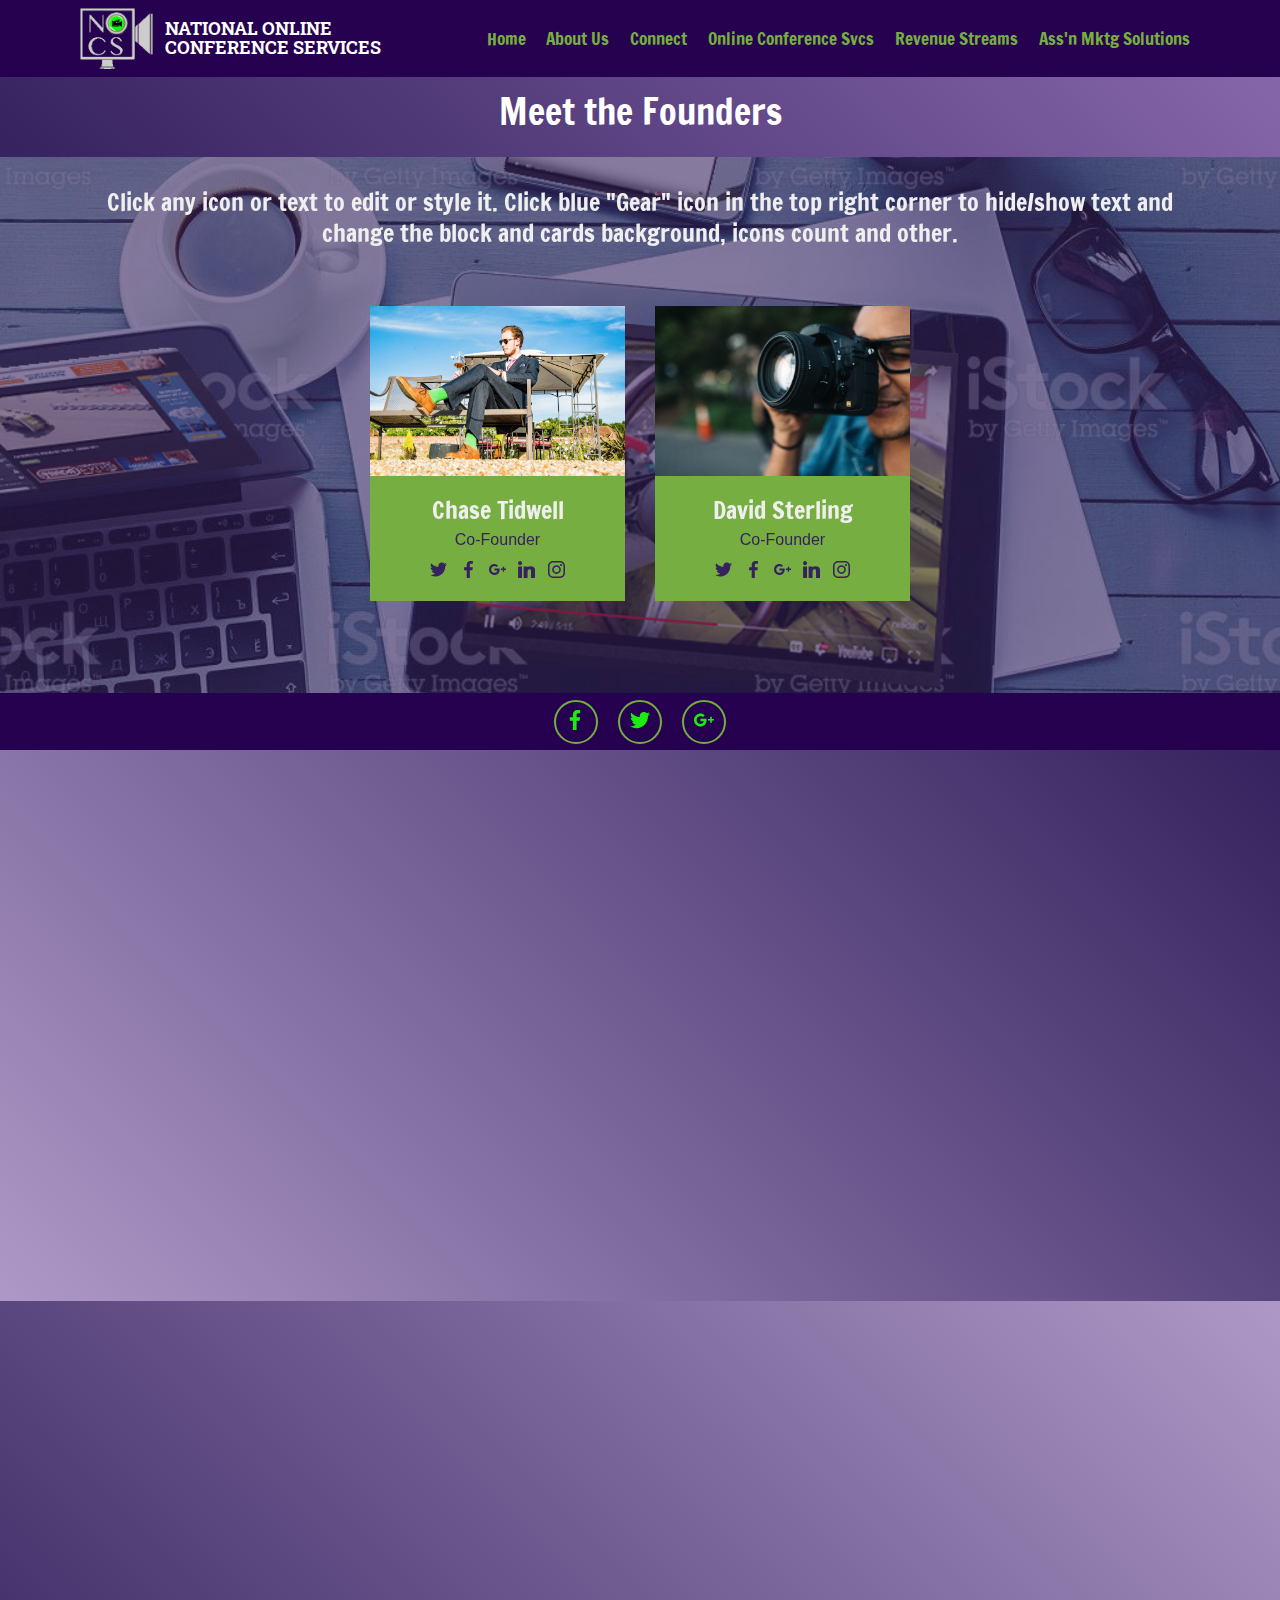
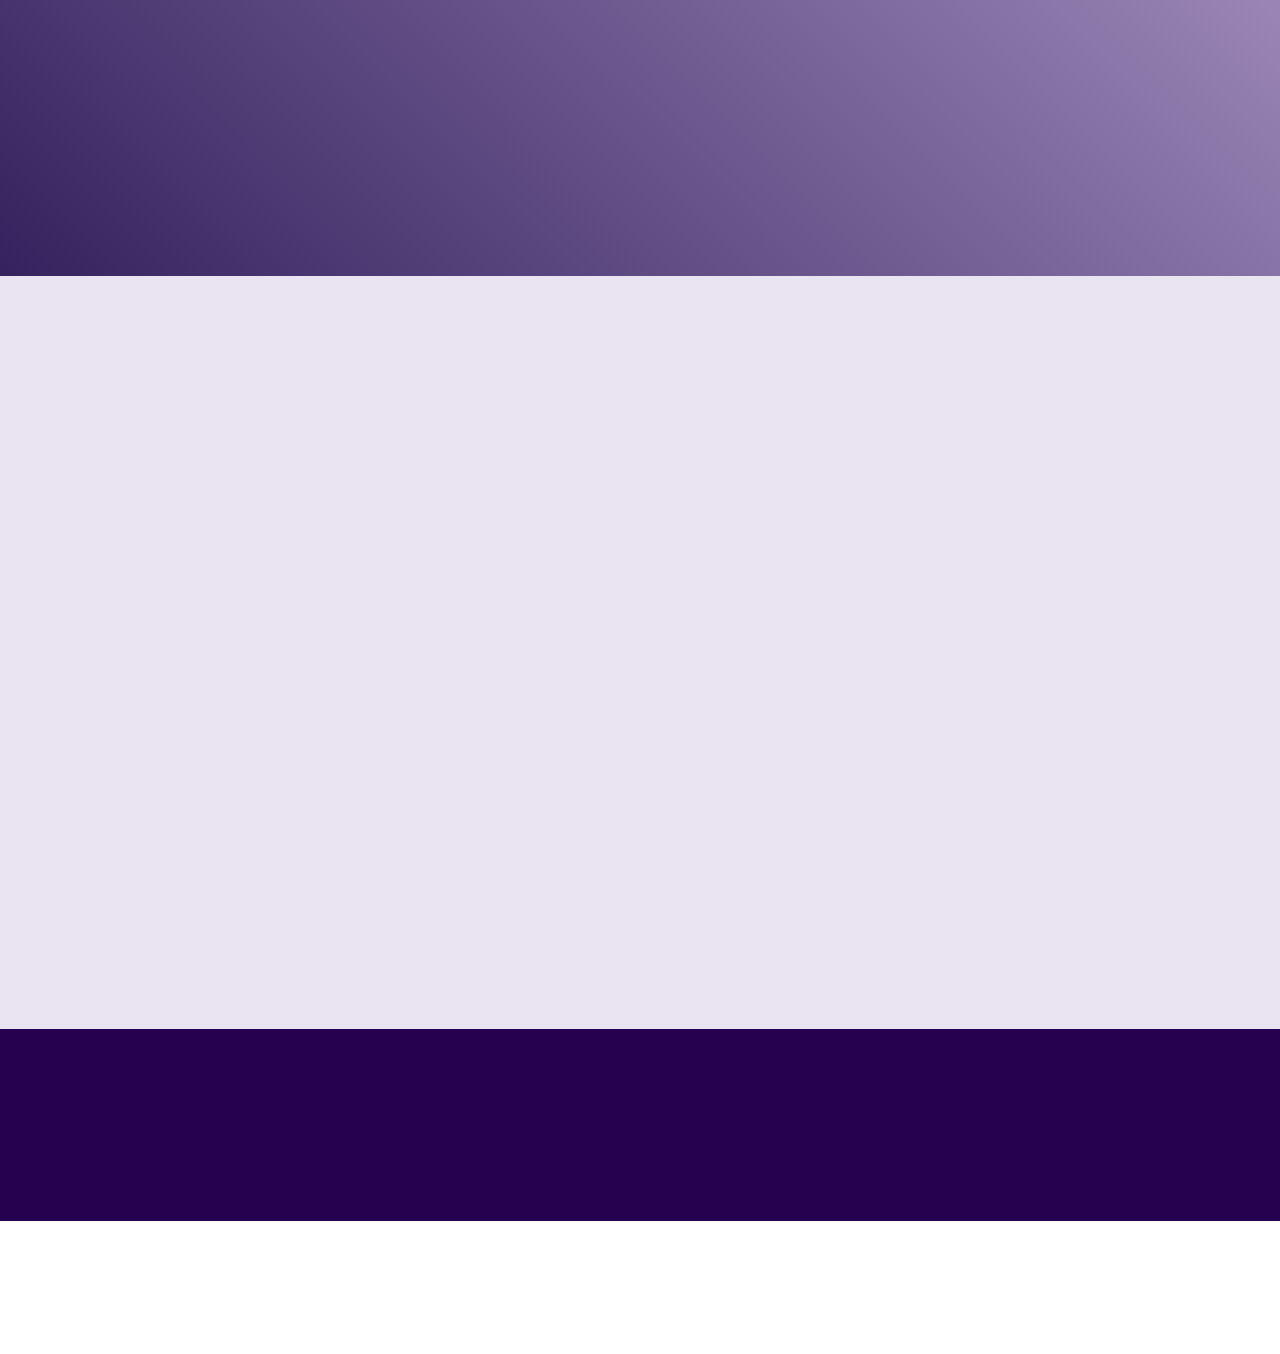
==== About.html @ 8c77ab42 "create github pages" ====
<!DOCTYPE html>
<html>
<head>
  <!-- Site made with Mobirise Website Builder v4.2.4, https://mobirise.com -->
  <meta charset="UTF-8">
  <meta http-equiv="X-UA-Compatible" content="IE=edge">
  <meta name="generator" content="Mobirise v4.2.4, mobirise.com">
  <meta name="viewport" content="width=device-width, initial-scale=1">
  <link rel="shortcut icon" href="assets/images/nocs-bug-01-128x128-2.png" type="image/x-icon">
  <meta name="description" content="Meet National Online Conference Services' Co-Founders. We provide a brief overview of each co-founder's history and passion that compelled them to start the company and why they believe it benefits their clients more effectively than other providers with similar service offereings.">
  <title>About</title>
  <link rel="stylesheet" href="assets/web/assets/mobirise-icons/mobirise-icons.css">
  <link rel="stylesheet" href="assets/tether/tether.min.css">
  <link rel="stylesheet" href="assets/bootstrap/css/bootstrap.min.css">
  <link rel="stylesheet" href="assets/bootstrap/css/bootstrap-grid.min.css">
  <link rel="stylesheet" href="assets/bootstrap/css/bootstrap-reboot.min.css">
  <link rel="stylesheet" href="assets/animate.css/animate.min.css">
  <link rel="stylesheet" href="assets/socicon/css/styles.css">
  <link rel="stylesheet" href="assets/dropdown/css/style.css">
  <link rel="stylesheet" href="assets/theme/css/style.css">
  <link rel="stylesheet" href="assets/mobirise/css/mbr-additional.css" type="text/css">
  
  
  
</head>
<body>
<section class="menu cid-qtzyizgt5i" once="menu" id="menu1-19" data-rv-view="383">

    

    <nav class="navbar navbar-expand beta-menu navbar-dropdown align-items-center navbar-fixed-top navbar-toggleable-sm">
        <button class="navbar-toggler navbar-toggler-right" type="button" data-toggle="collapse" data-target="#navbarSupportedContent" aria-controls="navbarSupportedContent" aria-expanded="false" aria-label="Toggle navigation">
            <div class="hamburger">
                <span></span>
                <span></span>
                <span></span>
                <span></span>
            </div>
        </button>
        <div class="menu-logo">
            <div class="navbar-brand">
                <span class="navbar-logo">
                    <a href="index.html">
                         <img src="assets/images/asset-2-178x149.png" alt="Mobirise" title="" media-simple="true" style="height: 3.8rem;">
                    </a>
                </span>
                <span class="navbar-caption-wrap"><a class="navbar-caption text-white display-7" href="https://mobirise.com">
                        NATIONAL ONLINE<br>CONFERENCE SERVICES</a></span>
            </div>
        </div>
        <div class="collapse navbar-collapse" id="navbarSupportedContent">
            <ul class="navbar-nav nav-dropdown nav-right" data-app-modern-menu="true"><li class="nav-item">
                    <a class="nav-link link text-success display-4" href="index.html">
                        
                        Home</a>
                </li>
                <li class="nav-item">
                    <a class="nav-link link text-success display-4" href="About.html">
                        
                        About Us
                    </a>
                </li><li class="nav-item"><a class="nav-link link text-success display-4" href="Connect.html">Connect</a></li><li class="nav-item"><a class="nav-link link text-success display-4" href="OnlineConfSvcs.html">Online Conference Svcs</a></li><li class="nav-item"><a class="nav-link link text-success display-4" href="RevStreams.html">Revenue Streams</a></li><li class="nav-item"><a class="nav-link link text-success display-4" href="AssocMktg.html">Ass'n Mktg Solutions</a></li></ul>
            
        </div>
    </nav>
</section>

<section class="engine"><a href="https://mobirise.co/n">bootstrap modal popup</a></section><section class="header5 cid-quQqz49p7P" id="header5-1l" data-rv-view="380">

    

    
    <div class="container">
        <div class="row justify-content-center">
            <div class="mbr-white col-md-10">
                <h1 class="mbr-section-title align-center pb-3 mbr-fonts-style display-2">Meet the Founders<br></h1>
                
                
            </div>
        </div>
    </div>

    
</section>

<section class="features16 cid-quR2S3iy8q mbr-parallax-background" id="features16-1z" data-rv-view="385">
    
    
    <div class="mbr-overlay" style="opacity: 0.6; background-color: rgb(53, 34, 94);">
    </div>
    <div class="container align-center">
        
        <h3 class="pb-5 mbr-section-subtitle mbr-fonts-style mbr-light display-5">
            Click any icon or text to edit or style it. Click blue "Gear" icon in the top right corner to hide/show text and change the block and cards background, icons count and other.
        </h3>
        <div class="row media-row">
            
        <div class="team-item col-lg-3 col-md-6">
                <div class="item-image">
                    <a href="page1.html#header3-20"><img src="assets/images/mbr-1618x1080.jpg" alt="" title="" media-simple="true"></a>
                </div>
                <div class="item-caption py-3">
                    <div class="item-name px-2">
                        <p class="mbr-fonts-style display-5">
                           Chase Tidwell</p>
                    </div>
                    <div class="item-role px-2">
                        <p>Co-Founder</p>
                    </div>
                    <div class="item-social pt-2">
                        <a href="https://twitter.com/mobirise" target="_blank">
                            <span class="p-1 mbr-iconfont mbr-iconfont-social socicon-twitter socicon" style="color: rgb(53, 34, 94);" media-simple="true"></span>
                            <span class="p-1 mbr-iconfont mbr-iconfont-social socicon-facebook socicon" style="color: rgb(53, 34, 94);" media-simple="true"></span>
                            <span class="p-1 mbr-iconfont mbr-iconfont-social socicon-googleplus socicon" style="color: rgb(53, 34, 94);" media-simple="true"></span>
                            <span class="p-1 mbr-iconfont mbr-iconfont-social socicon-linkedin socicon" style="color: rgb(53, 34, 94);" media-simple="true"></span>
                            <span class="p-1 mbr-iconfont mbr-iconfont-social socicon-instagram socicon" style="color: rgb(53, 34, 94);" media-simple="true"></span>
                            
                        </a>
                    </div>
                </div>
            </div><div class="team-item col-lg-3 col-md-6">
                <div class="item-image">
                    <a href="page1.html#header7-21"><img src="assets/images/mbr-8-1620x1080.jpg" alt="" title="" media-simple="true"></a>
                </div>
                <div class="item-caption py-3">
                    <div class="item-name px-2">
                        <p class="mbr-fonts-style display-5">
                           David Sterling</p>
                    </div>
                    <div class="item-role px-2">
                        <p>Co-Founder</p>
                    </div>
                    <div class="item-social pt-2">
                        <a href="https://twitter.com/mobirise" target="_blank">
                            <span class="p-1 mbr-iconfont mbr-iconfont-social socicon-twitter socicon" style="color: rgb(53, 34, 94);" media-simple="true"></span>
                            <span class="p-1 mbr-iconfont mbr-iconfont-social socicon-facebook socicon" style="color: rgb(53, 34, 94);" media-simple="true"></span>
                            <span class="p-1 mbr-iconfont mbr-iconfont-social socicon-googleplus socicon" style="color: rgb(53, 34, 94);" media-simple="true"></span>
                            <span class="p-1 mbr-iconfont mbr-iconfont-social socicon-linkedin socicon" style="color: rgb(53, 34, 94);" media-simple="true"></span>
                            <span class="p-1 mbr-iconfont mbr-iconfont-social socicon-instagram socicon" style="color: rgb(53, 34, 94);" media-simple="true"></span>
                            
                        </a>
                    </div>
                </div>
            </div></div>    
    </div>
</section>

<section class="cid-quN7MaIWAJ" id="social-buttons1-1i" data-rv-view="393">
    
    

    

    <div class="container">
        <div class="media-container-row">
            <div class="col-md-8 align-center">
                
                <div>
                    <div class="mbr-social-likes" data-counters="false">
                        <span class="btn btn-social facebook mx-2" title="Share link on Facebook">
                            <i class="socicon socicon-facebook"></i>
                        </span>
                        <span class="btn btn-social twitter mx-2" title="Share link on Twitter">
                            <i class="socicon socicon-twitter"></i>
                        </span>
                        <span class="btn btn-social plusone mx-2" title="Share link on Google+">
                            <i class="socicon socicon-googleplus"></i>
                        </span>
                        
                        
                    </div>
                </div>
            </div>
        </div>
    </div>
</section>

<section class="header3 cid-quRTsAucFh" id="header3-20" data-rv-view="396">

    

    

    <div class="container">
        <div class="media-container-row">
            <div class="mbr-figure" style="width: 110%;">
                <img src="assets/images/01.jpg" alt="Mobirise" media-simple="true">
            </div>

            <div class="media-content">
                <h1 class="mbr-section-title mbr-white pb-3 mbr-fonts-style display-1">
                    Chase Tidwell, <em>Co-Founder</em></h1>
                
                <div class="mbr-section-text mbr-white pb-3 ">
                    <p class="mbr-text mbr-fonts-style display-7">
                        Full width intro with image background, color overlay and a picture on the left. You can easily change the size of image in block parameters.
                    </p>
                </div>
                
            </div>
        </div>
    </div>

</section>

<section class="header7 cid-quRTulU6UB" id="header7-21" data-rv-view="399">

    

    

    <div class="container">
        <div class="media-container-row">

            <div class="media-content align-right">
                <h1 class="mbr-section-title mbr-white pb-3 mbr-fonts-style display-1">
                    David Sterling, Co-Founder</h1>
                <div class="mbr-section-text mbr-white pb-3">
                    <p class="mbr-text mbr-fonts-style display-7">
                        Intro with background color, paddings and a video on the right. Mobirise helps you cut down development time by providing you with a flexible website editor with a drag and drop interface.
                    </p>
                </div>
                
            </div>

            <div class="mbr-figure" style="width: 100%;"><iframe class="mbr-embedded-video" src="https://www.youtube.com/embed/uNCr7NdOJgw?rel=0&amp;amp;showinfo=0&amp;autoplay=0&amp;loop=0" width="800" height="600" frameborder="0" allowfullscreen></iframe></div>

        </div>
    </div>
</section>

<section class="mbr-section form1 cid-quSlR1z433 mbr-parallax-background" id="form1-2p" data-rv-view="402">

    

    <div class="mbr-overlay" style="opacity: 0.8; background-color: rgb(233, 224, 241);">
    </div>
    <div class="container">
        <div class="row justify-content-center">
            <div class="title col-12 col-lg-8">
                <h2 class="mbr-section-title align-center pb-3 mbr-fonts-style display-1">
                    Get In Touch.</h2>
                <h3 class="mbr-section-subtitle align-center mbr-light pb-3 mbr-fonts-style display-2">
                    Connect with us!</h3>
            </div>
        </div>
    </div>
    <div class="container">
        <div class="row justify-content-center">
            <div class="media-container-column col-lg-8" data-form-type="formoid">
                    <div data-form-alert="" hidden="">Thanks for contacting us! Your message has been sent successfully. Someone will be contatacting you with then the next 24 hours.</div>
            
                    <form class="mbr-form" action="https://mobirise.com/" method="post" data-form-title="Mobirise Form"><input type="hidden" data-form-email="true" value="AgWZ50Enq5fkm7B5AV4a6KrpNvZesLdM6jaiUzUXm99SbvnY2Vw94Q9xF3wnAGa+ALlKlc/jV9lL1uwCWjpB0Gxtx5JhyGkhEjyyoAilIzEkhDhI0gy/GyWbI06poiw8">
                        <div class="row row-sm-offset">
                            <div class="col-md-4 multi-horizontal" data-for="name">
                                <div class="form-group">
                                    <label class="form-control-label mbr-fonts-style display-5" for="name-form1-2p">Name</label>
                                    <input type="text" class="form-control" name="name" data-form-field="Name" required="" id="name-form1-2p">
                                </div>
                            </div>
                            <div class="col-md-4 multi-horizontal" data-for="email">
                                <div class="form-group">
                                    <label class="form-control-label mbr-fonts-style display-5" for="email-form1-2p">Email</label>
                                    <input type="email" class="form-control" name="email" data-form-field="Email" required="" id="email-form1-2p">
                                </div>
                            </div>
                            <div class="col-md-4 multi-horizontal" data-for="phone">
                                <div class="form-group">
                                    <label class="form-control-label mbr-fonts-style display-5" for="phone-form1-2p">Phone</label>
                                    <input type="tel" class="form-control" name="phone" data-form-field="Phone" id="phone-form1-2p">
                                </div>
                            </div>
                        </div>
                        <div class="form-group" data-for="message">
                            <label class="form-control-label mbr-fonts-style display-5" for="message-form1-2p">Message</label>
                            <textarea type="text" class="form-control" name="message" rows="7" data-form-field="Message" id="message-form1-2p"></textarea>
                        </div>
            
                        <span class="input-group-btn"><button href="" type="submit" class="btn btn-form btn-success display-4">SEND<br></button></span>
                    </form>
            </div>
        </div>
    </div>
</section>

<section class="cid-qtzyiAF6Un" id="footer1-1g" data-rv-view="405">

    

    

    <div class="container">
        <div class="media-container-row content text-white">
            <div class="col-12 col-md-3">
                <div class="media-wrap">
                    <a href="https://mobirise.com/">
                        <img src="assets/images/asset-22x-356x298.png" alt="Mobirise" title="" media-simple="true">
                    </a>
                </div>
            </div>
            <div class="col-12 col-md-3 mbr-fonts-style display-7">
                <h5 class="pb-3">
                    Address
                </h5>
                <p class="mbr-text">
                    1234 Street Name
                    <br>City, AA 99999
                </p>
            </div>
            <div class="col-12 col-md-3 mbr-fonts-style display-7">
                <h5 class="pb-3">
                    Connect</h5>
                <p class="mbr-text">Phone: +1 (0) 000 0000 001
                    <br>Fax: +1 (0) 000 0000 002
                </p>
            </div>
            <div class="col-12 col-md-3 mbr-fonts-style display-7">
                <h5 class="pb-3">
                    Links
                </h5>
                <p class="mbr-text">
                    <a class="text-success" href="https://mobirise.com/">Website builder</a>
                    <br><a class="text-success" href="https://mobirise.com/mobirise-free-win.zip">Download for Windows</a>
                    <br><a class="text-success" href="https://mobirise.com/mobirise-free-mac.zip">Download for Mac</a>
                </p>
            </div>
        </div>
        
    </div>
</section>

<section once="" class="cid-qtINsQ0c3V mbr-reveal" id="footer7-1h" data-rv-view="408">

    

    

    <div class="container">
        <div class="media-container-row align-center mbr-white">
            
            <div class="row">
                <div class="social-list align-right pb-2">
                    
                    
                    
                    
                    
                    
                <div class="soc-item">
                        <a href="https://twitter.com/mobirise" target="_blank">
                            <span class="mbr-iconfont mbr-iconfont-social socicon-linkedin socicon" style="color: rgb(28, 237, 17);" media-simple="true"></span>
                        </a>
                    </div><div class="soc-item">
                        <a href="https://www.facebook.com/pages/Mobirise/1616226671953247" target="_blank">
                            <span class="mbr-iconfont mbr-iconfont-social socicon-facebook socicon" style="color: rgb(28, 237, 17);" media-simple="true"></span>
                        </a>
                    </div><div class="soc-item">
                        <a href="https://www.youtube.com/c/mobirise" target="_blank">
                            <span class="mbr-iconfont mbr-iconfont-social socicon-instagram socicon" style="color: rgb(28, 237, 17);" media-simple="true"></span>
                        </a>
                    </div><div class="soc-item">
                        <a href="https://www.youtube.com/c/mobirise" target="_blank">
                            <span class="mbr-iconfont mbr-iconfont-social socicon-googleplus socicon" style="color: rgb(28, 237, 17);" media-simple="true"></span>
                        </a>
                    </div><div class="soc-item">
                        <a href="https://www.youtube.com/c/mobirise" target="_blank">
                            <span class="mbr-iconfont mbr-iconfont-social socicon-twitter socicon" style="color: rgb(28, 237, 17);" media-simple="true"></span>
                        </a>
                    </div></div>
            </div>
            <div class="row row-copirayt">
                <p class="mbr-text mb-0 mbr-fonts-style mbr-white display-7">
                    © Copyright 2017 National Online Conference Services - All Rights Reserved
                </p>
            </div>
        </div>
    </div>
</section>


  <script src="assets/web/assets/jquery/jquery.min.js"></script>
  <script src="assets/popper/popper.min.js"></script>
  <script src="assets/tether/tether.min.js"></script>
  <script src="assets/bootstrap/js/bootstrap.min.js"></script>
  <script src="assets/smooth-scroll/smooth-scroll.js"></script>
  <script src="assets/dropdown/js/script.min.js"></script>
  <script src="assets/touch-swipe/jquery.touch-swipe.min.js"></script>
  <script src="assets/jarallax/jarallax.min.js"></script>
  <script src="assets/social-likes/social-likes.js"></script>
  <script src="assets/viewport-checker/jquery.viewportchecker.js"></script>
  <script src="assets/theme/js/script.js"></script>
  <script src="assets/formoid/formoid.min.js"></script>
  
  
  <input name="animation" type="hidden">
  </body>
</html>
---- assets/web/assets/mobirise-icons/mobirise-icons.css ----
@font-face {
  font-family: 'MobiriseIcons';
  src:  url('mobirise-icons.eot?spat4u');
  src:  url('mobirise-icons.eot?spat4u#iefix') format('embedded-opentype'),
    url('mobirise-icons.ttf?spat4u') format('truetype'),
    url('mobirise-icons.woff?spat4u') format('woff'),
    url('mobirise-icons.svg?spat4u#MobiriseIcons') format('svg');
  font-weight: normal;
  font-style: normal;
}

[class^="mbri-"], [class*=" mbri-"] {
  /* use !important to prevent issues with browser extensions that change fonts */
  font-family: MobiriseIcons !important;
  speak: none;
  font-style: normal;
  font-weight: normal;
  font-variant: normal;
  text-transform: none;
  line-height: 1;

  /* Better Font Rendering =========== */
  -webkit-font-smoothing: antialiased;
  -moz-osx-font-smoothing: grayscale;
}

.mbri-add-submenu:before {
  content: "\e900";
}
.mbri-alert:before {
  content: "\e901";
}
.mbri-align-center:before {
  content: "\e902";
}
.mbri-align-justify:before {
  content: "\e903";
}
.mbri-align-left:before {
  content: "\e904";
}
.mbri-align-right:before {
  content: "\e905";
}
.mbri-android:before {
  content: "\e906";
}
.mbri-apple:before {
  content: "\e907";
}
.mbri-arrow-down:before {
  content: "\e908";
}
.mbri-arrow-next:before {
  content: "\e909";
}
.mbri-arrow-prev:before {
  content: "\e90a";
}
.mbri-arrow-up:before {
  content: "\e90b";
}
.mbri-bold:before {
  content: "\e90c";
}
.mbri-bookmark:before {
  content: "\e90d";
}
.mbri-bootstrap:before {
  content: "\e90e";
}
.mbri-briefcase:before {
  content: "\e90f";
}
.mbri-browse:before {
  content: "\e910";
}
.mbri-bulleted-list:before {
  content: "\e911";
}
.mbri-calendar:before {
  content: "\e912";
}
.mbri-camera:before {
  content: "\e913";
}
.mbri-cart-add:before {
  content: "\e914";
}
.mbri-cart-full:before {
  content: "\e915";
}
.mbri-cash:before {
  content: "\e916";
}
.mbri-change-style:before {
  content: "\e917";
}
.mbri-chat:before {
  content: "\e918";
}
.mbri-clock:before {
  content: "\e919";
}
.mbri-close:before {
  content: "\e91a";
}
.mbri-cloud:before {
  content: "\e91b";
}
.mbri-code:before {
  content: "\e91c";
}
.mbri-contact-form:before {
  content: "\e91d";
}
.mbri-credit-card:before {
  content: "\e91e";
}
.mbri-cursor-click:before {
  content: "\e91f";
}
.mbri-cust-feedback:before {
  content: "\e920";
}
.mbri-database:before {
  content: "\e921";
}
.mbri-delivery:before {
  content: "\e922";
}
.mbri-desktop:before {
  content: "\e923";
}
.mbri-devices:before {
  content: "\e924";
}
.mbri-down:before {
  content: "\e925";
}
.mbri-download:before {
  content: "\e989";
}
.mbri-drag-n-drop:before {
  content: "\e927";
}
.mbri-drag-n-drop2:before {
  content: "\e928";
}
.mbri-edit:before {
  content: "\e929";
}
.mbri-edit2:before {
  content: "\e92a";
}
.mbri-error:before {
  content: "\e92b";
}
.mbri-extension:before {
  content: "\e92c";
}
.mbri-features:before {
  content: "\e92d";
}
.mbri-file:before {
  content: "\e92e";
}
.mbri-flag:before {
  content: "\e92f";
}
.mbri-folder:before {
  content: "\e930";
}
.mbri-gift:before {
  content: "\e931";
}
.mbri-github:before {
  content: "\e932";
}
.mbri-globe:before {
  content: "\e933";
}
.mbri-globe-2:before {
  content: "\e934";
}
.mbri-growing-chart:before {
  content: "\e935";
}
.mbri-hearth:before {
  content: "\e936";
}
.mbri-help:before {
  content: "\e937";
}
.mbri-home:before {
  content: "\e938";
}
.mbri-hot-cup:before {
  content: "\e939";
}
.mbri-idea:before {
  content: "\e93a";
}
.mbri-image-gallery:before {
  content: "\e93b";
}
.mbri-image-slider:before {
  content: "\e93c";
}
.mbri-info:before {
  content: "\e93d";
}
.mbri-italic:before {
  content: "\e93e";
}
.mbri-key:before {
  content: "\e93f";
}
.mbri-laptop:before {
  content: "\e940";
}
.mbri-layers:before {
  content: "\e941";
}
.mbri-left-right:before {
  content: "\e942";
}
.mbri-left:before {
  content: "\e943";
}
.mbri-letter:before {
  content: "\e944";
}
.mbri-like:before {
  content: "\e945";
}
.mbri-link:before {
  content: "\e946";
}
.mbri-lock:before {
  content: "\e947";
}
.mbri-login:before {
  content: "\e948";
}
.mbri-logout:before {
  content: "\e949";
}
.mbri-magic-stick:before {
  content: "\e94a";
}
.mbri-map-pin:before {
  content: "\e94b";
}
.mbri-menu:before {
  content: "\e94c";
}
.mbri-mobile:before {
  content: "\e94d";
}
.mbri-mobile2:before {
  content: "\e94e";
}
.mbri-mobirise:before {
  content: "\e94f";
}
.mbri-more-horizontal:before {
  content: "\e950";
}
.mbri-more-vertical:before {
  content: "\e951";
}
.mbri-music:before {
  content: "\e952";
}
.mbri-new-file:before {
  content: "\e953";
}
.mbri-numbered-list:before {
  content: "\e954";
}
.mbri-opened-folder:before {
  content: "\e955";
}
.mbri-pages:before {
  content: "\e956";
}
.mbri-paper-plane:before {
  content: "\e957";
}
.mbri-paperclip:before {
  content: "\e958";
}
.mbri-photo:before {
  content: "\e959";
}
.mbri-photos:before {
  content: "\e95a";
}
.mbri-pin:before {
  content: "\e95b";
}
.mbri-play:before {
  content: "\e95c";
}
.mbri-plus:before {
  content: "\e95d";
}
.mbri-preview:before {
  content: "\e95e";
}
.mbri-print:before {
  content: "\e95f";
}
.mbri-protect:before {
  content: "\e960";
}
.mbri-question:before {
  content: "\e961";
}
.mbri-quote-left:before {
  content: "\e962";
}
.mbri-quote-right:before {
  content: "\e963";
}
.mbri-refresh:before {
  content: "\e964";
}
.mbri-responsive:before {
  content: "\e965";
}
.mbri-right:before {
  content: "\e966";
}
.mbri-rocket:before {
  content: "\e967";
}
.mbri-sad-face:before {
  content: "\e968";
}
.mbri-sale:before {
  content: "\e969";
}
.mbri-save:before {
  content: "\e96a";
}
.mbri-search:before {
  content: "\e96b";
}
.mbri-setting:before {
  content: "\e96c";
}
.mbri-setting2:before {
  content: "\e96d";
}
.mbri-setting3:before {
  content: "\e96e";
}
.mbri-share:before {
  content: "\e96f";
}
.mbri-shopping-bag:before {
  content: "\e970";
}
.mbri-shopping-basket:before {
  content: "\e971";
}
.mbri-shopping-cart:before {
  content: "\e972";
}
.mbri-sites:before {
  content: "\e973";
}
.mbri-smile-face:before {
  content: "\e974";
}
.mbri-speed:before {
  content: "\e975";
}
.mbri-star:before {
  content: "\e976";
}
.mbri-success:before {
  content: "\e977";
}
.mbri-sun:before {
  content: "\e978";
}
.mbri-sun2:before {
  content: "\e979";
}
.mbri-tablet:before {
  content: "\e97a";
}
.mbri-tablet-vertical:before {
  content: "\e97b";
}
.mbri-target:before {
  content: "\e97c";
}
.mbri-timer:before {
  content: "\e97d";
}
.mbri-to-ftp:before {
  content: "\e97e";
}
.mbri-to-local-drive:before {
  content: "\e97f";
}
.mbri-touch-swipe:before {
  content: "\e980";
}
.mbri-touch:before {
  content: "\e981";
}
.mbri-trash:before {
  content: "\e982";
}
.mbri-underline:before {
  content: "\e983";
}
.mbri-unlink:before {
  content: "\e984";
}
.mbri-unlock:before {
  content: "\e985";
}
.mbri-up-down:before {
  content: "\e986";
}
.mbri-up:before {
  content: "\e987";
}
.mbri-update:before {
  content: "\e988";
}
.mbri-upload:before {
 content: "\e926"; 
}
.mbri-user:before {
  content: "\e98a";
}
.mbri-user2:before {
  content: "\e98b";
}
.mbri-users:before {
  content: "\e98c";
}
.mbri-video:before {
  content: "\e98d";
}
.mbri-video-play:before {
  content: "\e98e";
}
.mbri-watch:before {
  content: "\e98f";
}
.mbri-website-theme:before {
  content: "\e990";
}
.mbri-wifi:before {
  content: "\e991";
}
.mbri-windows:before {
  content: "\e992";
}
.mbri-zoom-out:before {
  content: "\e993";
}
.mbri-redo:before {
  content: "\e994";
}
.mbri-undo:before {
  content: "\e995";
}
---- assets/socicon/css/styles.css ----
@charset "UTF-8";

@font-face {
  font-family: "socicon";
  src:url("../fonts/socicon.eot");
  src:url("../fonts/socicon.eot?#iefix") format("embedded-opentype"),
    url("../fonts/socicon.woff") format("woff"),
    url("../fonts/socicon.ttf") format("truetype"),
    url("../fonts/socicon.svg#socicon") format("svg");
  font-weight: normal;
  font-style: normal;

}

[data-icon]:before {
  font-family: "socicon" !important;
  content: attr(data-icon);
  font-style: normal !important;
  font-weight: normal !important;
  font-variant: normal !important;
  text-transform: none !important;
  speak: none;
  line-height: 1;
  -webkit-font-smoothing: antialiased;
  -moz-osx-font-smoothing: grayscale;
}

[class^="socicon-"]:before,
[class*=" socicon-"]:before {
  font-family: "socicon" !important;
  font-style: normal !important;
  font-weight: normal !important;
  font-variant: normal !important;
  text-transform: none !important;
  speak: none;
  line-height: 1;
  -webkit-font-smoothing: antialiased;
  -moz-osx-font-smoothing: grayscale;
}

.socicon-modelmayhem:before {
  content: "\e000";
}
.socicon-mixcloud:before {
  content: "\e001";
}
.socicon-drupal:before {
  content: "\e002";
}
.socicon-swarm:before {
  content: "\e003";
}
.socicon-istock:before {
  content: "\e004";
}
.socicon-yammer:before {
  content: "\e005";
}
.socicon-ello:before {
  content: "\e006";
}
.socicon-stackoverflow:before {
  content: "\e007";
}
.socicon-persona:before {
  content: "\e008";
}
.socicon-triplej:before {
  content: "\e009";
}
.socicon-houzz:before {
  content: "\e00a";
}
.socicon-rss:before {
  content: "\e00b";
}
.socicon-paypal:before {
  content: "\e00c";
}
.socicon-odnoklassniki:before {
  content: "\e00d";
}
.socicon-airbnb:before {
  content: "\e00e";
}
.socicon-periscope:before {
  content: "\e00f";
}
.socicon-outlook:before {
  content: "\e010";
}
.socicon-coderwall:before {
  content: "\e011";
}
.socicon-tripadvisor:before {
  content: "\e012";
}
.socicon-appnet:before {
  content: "\e013";
}
.socicon-goodreads:before {
  content: "\e014";
}
.socicon-tripit:before {
  content: "\e015";
}
.socicon-lanyrd:before {
  content: "\e016";
}
.socicon-slideshare:before {
  content: "\e017";
}
.socicon-buffer:before {
  content: "\e018";
}
.socicon-disqus:before {
  content: "\e019";
}
.socicon-vkontakte:before {
  content: "\e01a";
}
.socicon-whatsapp:before {
  content: "\e01b";
}
.socicon-patreon:before {
  content: "\e01c";
}
.socicon-storehouse:before {
  content: "\e01d";
}
.socicon-pocket:before {
  content: "\e01e";
}
.socicon-mail:before {
  content: "\e01f";
}
.socicon-blogger:before {
  content: "\e020";
}
.socicon-technorati:before {
  content: "\e021";
}
.socicon-reddit:before {
  content: "\e022";
}
.socicon-dribbble:before {
  content: "\e023";
}
.socicon-stumbleupon:before {
  content: "\e024";
}
.socicon-digg:before {
  content: "\e025";
}
.socicon-envato:before {
  content: "\e026";
}
.socicon-behance:before {
  content: "\e027";
}
.socicon-delicious:before {
  content: "\e028";
}
.socicon-deviantart:before {
  content: "\e029";
}
.socicon-forrst:before {
  content: "\e02a";
}
.socicon-play:before {
  content: "\e02b";
}
.socicon-zerply:before {
  content: "\e02c";
}
.socicon-wikipedia:before {
  content: "\e02d";
}
.socicon-apple:before {
  content: "\e02e";
}
.socicon-flattr:before {
  content: "\e02f";
}
.socicon-github:before {
  content: "\e030";
}
.socicon-renren:before {
  content: "\e031";
}
.socicon-friendfeed:before {
  content: "\e032";
}
.socicon-newsvine:before {
  content: "\e033";
}
.socicon-identica:before {
  content: "\e034";
}
.socicon-bebo:before {
  content: "\e035";
}
.socicon-zynga:before {
  content: "\e036";
}
.socicon-steam:before {
  content: "\e037";
}
.socicon-xbox:before {
  content: "\e038";
}
.socicon-windows:before {
  content: "\e039";
}
.socicon-qq:before {
  content: "\e03a";
}
.socicon-douban:before {
  content: "\e03b";
}
.socicon-meetup:before {
  content: "\e03c";
}
.socicon-playstation:before {
  content: "\e03d";
}
.socicon-android:before {
  content: "\e03e";
}
.socicon-snapchat:before {
  content: "\e03f";
}
.socicon-twitter:before {
  content: "\e040";
}
.socicon-facebook:before {
  content: "\e041";
}
.socicon-googleplus:before {
  content: "\e042";
}
.socicon-pinterest:before {
  content: "\e043";
}
.socicon-foursquare:before {
  content: "\e044";
}
.socicon-yahoo:before {
  content: "\e045";
}
.socicon-skype:before {
  content: "\e046";
}
.socicon-yelp:before {
  content: "\e047";
}
.socicon-feedburner:before {
  content: "\e048";
}
.socicon-linkedin:before {
  content: "\e049";
}
.socicon-viadeo:before {
  content: "\e04a";
}
.socicon-xing:before {
  content: "\e04b";
}
.socicon-myspace:before {
  content: "\e04c";
}
.socicon-soundcloud:before {
  content: "\e04d";
}
.socicon-spotify:before {
  content: "\e04e";
}
.socicon-grooveshark:before {
  content: "\e04f";
}
.socicon-lastfm:before {
  content: "\e050";
}
.socicon-youtube:before {
  content: "\e051";
}
.socicon-vimeo:before {
  content: "\e052";
}
.socicon-dailymotion:before {
  content: "\e053";
}
.socicon-vine:before {
  content: "\e054";
}
.socicon-flickr:before {
  content: "\e055";
}
.socicon-500px:before {
  content: "\e056";
}
.socicon-wordpress:before {
  content: "\e058";
}
.socicon-tumblr:before {
  content: "\e059";
}
.socicon-twitch:before {
  content: "\e05a";
}
.socicon-8tracks:before {
  content: "\e05b";
}
.socicon-amazon:before {
  content: "\e05c";
}
.socicon-icq:before {
  content: "\e05d";
}
.socicon-smugmug:before {
  content: "\e05e";
}
.socicon-ravelry:before {
  content: "\e05f";
}
.socicon-weibo:before {
  content: "\e060";
}
.socicon-baidu:before {
  content: "\e061";
}
.socicon-angellist:before {
  content: "\e062";
}
.socicon-ebay:before {
  content: "\e063";
}
.socicon-imdb:before {
  content: "\e064";
}
.socicon-stayfriends:before {
  content: "\e065";
}
.socicon-residentadvisor:before {
  content: "\e066";
}
.socicon-google:before {
  content: "\e067";
}
.socicon-yandex:before {
  content: "\e068";
}
.socicon-sharethis:before {
  content: "\e069";
}
.socicon-bandcamp:before {
  content: "\e06a";
}
.socicon-itunes:before {
  content: "\e06b";
}
.socicon-deezer:before {
  content: "\e06c";
}
.socicon-telegram:before {
  content: "\e06e";
}
.socicon-openid:before {
  content: "\e06f";
}
.socicon-amplement:before {
  content: "\e070";
}
.socicon-viber:before {
  content: "\e071";
}
.socicon-zomato:before {
  content: "\e072";
}
.socicon-draugiem:before {
  content: "\e074";
}
.socicon-endomodo:before {
  content: "\e075";
}
.socicon-filmweb:before {
  content: "\e076";
}
.socicon-stackexchange:before {
  content: "\e077";
}
.socicon-wykop:before {
  content: "\e078";
}
.socicon-teamspeak:before {
  content: "\e079";
}
.socicon-teamviewer:before {
  content: "\e07a";
}
.socicon-ventrilo:before {
  content: "\e07b";
}
.socicon-younow:before {
  content: "\e07c";
}
.socicon-raidcall:before {
  content: "\e07d";
}
.socicon-mumble:before {
  content: "\e07e";
}
.socicon-medium:before {
  content: "\e06d";
}
.socicon-bebee:before {
  content: "\e07f";
}
.socicon-hitbox:before {
  content: "\e080";
}
.socicon-reverbnation:before {
  content: "\e081";
}
.socicon-formulr:before {
  content: "\e082";
}
.socicon-instagram:before {
  content: "\e057";
}
.socicon-battlenet:before {
  content: "\e083";
}
.socicon-chrome:before {
  content: "\e084";
}
.socicon-discord:before {
  content: "\e086";
}
.socicon-issuu:before {
  content: "\e087";
}
.socicon-macos:before {
  content: "\e088";
}
.socicon-firefox:before {
  content: "\e089";
}
.socicon-opera:before {
  content: "\e08d";
}
.socicon-keybase:before {
  content: "\e090";
}
.socicon-alliance:before {
  content: "\e091";
}
.socicon-livejournal:before {
  content: "\e092";
}
.socicon-googlephotos:before {
  content: "\e093";
}
.socicon-horde:before {
  content: "\e094";
}
.socicon-etsy:before {
  content: "\e095";
}
.socicon-zapier:before {
  content: "\e096";
}
.socicon-google-scholar:before {
  content: "\e097";
}
.socicon-researchgate:before {
  content: "\e098";
}
.socicon-wechat:before {
  content: "\e099";
}
.socicon-strava:before {
  content: "\e09a";
}
.socicon-line:before {
  content: "\e09b";
}
.socicon-lyft:before {
  content: "\e09c";
}
.socicon-uber:before {
  content: "\e09d";
}
.socicon-songkick:before {
  content: "\e09e";
}
.socicon-viewbug:before {
  content: "\e09f";
}
.socicon-googlegroups:before {
  content: "\e0a0";
}
.socicon-quora:before {
  content: "\e073";
}
.socicon-diablo:before {
  content: "\e085";
}
.socicon-blizzard:before {
  content: "\e0a1";
}
.socicon-hearthstone:before {
  content: "\e08b";
}
.socicon-heroes:before {
  content: "\e08a";
}
.socicon-overwatch:before {
  content: "\e08c";
}
.socicon-warcraft:before {
  content: "\e08e";
}
.socicon-starcraft:before {
  content: "\e08f";
}
.socicon-beam:before {
  content: "\e0a2";
}
.socicon-curse:before {
  content: "\e0a3";
}
.socicon-player:before {
  content: "\e0a4";
}
.socicon-streamjar:before {
  content: "\e0a5";
}
.socicon-nintendo:before {
  content: "\e0a6";
}
.socicon-hellocoton:before {
  content: "\e0a7";
}
---- assets/dropdown/css/style.css ----
.navbar-dropdown {
  left: 0;
  padding: 0;
  position: absolute;
  right: 0;
  top: 0;
  transition: all 0.45s ease;
  z-index: 1030;
  background: #282828; }
  .navbar-dropdown .navbar-logo {
    margin-right: 0.8rem;
    transition: margin 0.3s ease-in-out;
    vertical-align: middle; }
    .navbar-dropdown .navbar-logo img {
      height: 3.125rem;
      transition: all 0.3s ease-in-out; }
    .navbar-dropdown .navbar-logo.mbr-iconfont {
      font-size: 3.125rem;
      line-height: 3.125rem; }
  .navbar-dropdown .navbar-caption {
    font-weight: 700;
    white-space: normal;
    vertical-align: -4px;
    line-height: 3.125rem !important; }
    .navbar-dropdown .navbar-caption, .navbar-dropdown .navbar-caption:hover {
      color: inherit;
      text-decoration: none; }
  .navbar-dropdown .mbr-iconfont + .navbar-caption {
    vertical-align: -1px; }
  .navbar-dropdown.navbar-fixed-top {
    position: fixed; }
  .navbar-dropdown .navbar-brand span {
    vertical-align: -4px; }
  .navbar-dropdown.bg-color.transparent {
    background: none; }
  .navbar-dropdown.navbar-short .navbar-brand {
    padding: 0.625rem 0; }
    .navbar-dropdown.navbar-short .navbar-brand span {
      vertical-align: -1px; }
  .navbar-dropdown.navbar-short .navbar-caption {
    line-height: 2.375rem !important;
    vertical-align: -2px; }
  .navbar-dropdown.navbar-short .navbar-logo {
    margin-right: 0.5rem; }
    .navbar-dropdown.navbar-short .navbar-logo img {
      height: 2.375rem; }
    .navbar-dropdown.navbar-short .navbar-logo.mbr-iconfont {
      font-size: 2.375rem;
      line-height: 2.375rem; }
  .navbar-dropdown.navbar-short .mbr-table-cell {
    height: 3.625rem; }
  .navbar-dropdown .navbar-close {
    left: 0.6875rem;
    position: fixed;
    top: 0.75rem;
    z-index: 1000; }
  .navbar-dropdown .hamburger-icon {
    content: "";
    display: inline-block;
    vertical-align: middle;
    width: 16px;
    -webkit-box-shadow: 0 -6px 0 1px #282828,0 0 0 1px #282828,0 6px 0 1px #282828;
    -moz-box-shadow: 0 -6px 0 1px #282828,0 0 0 1px #282828,0 6px 0 1px #282828;
    box-shadow: 0 -6px 0 1px #282828,0 0 0 1px #282828,0 6px 0 1px #282828; }

.dropdown-menu .dropdown-toggle[data-toggle="dropdown-submenu"]::after {
  border-bottom: 0.35em solid transparent;
  border-left: 0.35em solid;
  border-right: 0;
  border-top: 0.35em solid transparent;
  margin-left: 0.3rem; }

.dropdown-menu .dropdown-item:focus {
  outline: 0; }

.nav-dropdown {
  font-size: 0.75rem;
  font-weight: 500;
  height: auto !important; }
  .nav-dropdown .nav-btn {
    padding-left: 1rem; }
  .nav-dropdown .link {
    margin: .667em 1.667em;
    font-weight: 500;
    padding: 0;
    transition: color .2s ease-in-out; }
    .nav-dropdown .link.dropdown-toggle {
      margin-right: 2.583em; }
      .nav-dropdown .link.dropdown-toggle::after {
        margin-left: .25rem;
        border-top: 0.35em solid;
        border-right: 0.35em solid transparent;
        border-left: 0.35em solid transparent;
        border-bottom: 0; }
      .nav-dropdown .link.dropdown-toggle[aria-expanded="true"] {
        margin: 0;
        padding: 0.667em 3.263em  0.667em 1.667em; }
  .nav-dropdown .link::after,
  .nav-dropdown .dropdown-item::after {
    color: inherit; }
  .nav-dropdown .btn {
    font-size: 0.75rem;
    font-weight: 700;
    letter-spacing: 0;
    margin-bottom: 0;
    padding-left: 1.25rem;
    padding-right: 1.25rem; }
  .nav-dropdown .dropdown-menu {
    border-radius: 0;
    border: 0;
    left: 0;
    margin: 0;
    padding-bottom: 1.25rem;
    padding-top: 1.25rem;
    position: relative; }
  .nav-dropdown .dropdown-submenu {
    margin-left: 0.125rem;
    top: 0; }
  .nav-dropdown .dropdown-item {
    font-weight: 500;
    line-height: 2;
    padding: 0.3846em 4.615em 0.3846em 1.5385em;
    position: relative;
    transition: color .2s ease-in-out, background-color .2s ease-in-out; }
    .nav-dropdown .dropdown-item::after {
      margin-top: -0.3077em;
      position: absolute;
      right: 1.1538em;
      top: 50%; }
    .nav-dropdown .dropdown-item:focus, .nav-dropdown .dropdown-item:hover {
      background: none; }

@media (max-width: 767px) {
  .nav-dropdown.navbar-toggleable-sm {
    bottom: 0;
    display: none;
    left: 0;
    overflow-x: hidden;
    position: fixed;
    top: 0;
    transform: translateX(-100%);
    -ms-transform: translateX(-100%);
    -webkit-transform: translateX(-100%);
    width: 18.75rem;
    z-index: 999; } }
.nav-dropdown.navbar-toggleable-xl {
  bottom: 0;
  display: none;
  left: 0;
  overflow-x: hidden;
  position: fixed;
  top: 0;
  transform: translateX(-100%);
  -ms-transform: translateX(-100%);
  -webkit-transform: translateX(-100%);
  width: 18.75rem;
  z-index: 999; }

.nav-dropdown-sm {
  display: block !important;
  overflow-x: hidden;
  overflow: auto;
  padding-top: 3.875rem; }
  .nav-dropdown-sm::after {
    content: "";
    display: block;
    height: 3rem;
    width: 100%; }
  .nav-dropdown-sm.collapse.in ~ .navbar-close {
    display: block !important; }
  .nav-dropdown-sm.collapsing, .nav-dropdown-sm.collapse.in {
    transform: translateX(0);
    -ms-transform: translateX(0);
    -webkit-transform: translateX(0);
    transition: all 0.25s ease-out;
    -webkit-transition: all 0.25s ease-out;
    background: #282828; }
  .nav-dropdown-sm.collapsing[aria-expanded="false"] {
    transform: translateX(-100%);
    -ms-transform: translateX(-100%);
    -webkit-transform: translateX(-100%); }
  .nav-dropdown-sm .nav-item {
    display: block;
    margin-left: 0 !important;
    padding-left: 0; }
  .nav-dropdown-sm .link,
  .nav-dropdown-sm .dropdown-item {
    border-top: 1px dotted rgba(255, 255, 255, 0.1);
    font-size: 0.8125rem;
    line-height: 1.6;
    margin: 0 !important;
    padding: 0.875rem 2.4rem 0.875rem 1.5625rem !important;
    position: relative;
    white-space: normal; }
    .nav-dropdown-sm .link:focus, .nav-dropdown-sm .link:hover,
    .nav-dropdown-sm .dropdown-item:focus,
    .nav-dropdown-sm .dropdown-item:hover {
      background: rgba(0, 0, 0, 0.2) !important;
      color: #c0a375; }
  .nav-dropdown-sm .nav-btn {
    position: relative;
    padding: 1.5625rem 1.5625rem 0 1.5625rem; }
    .nav-dropdown-sm .nav-btn::before {
      border-top: 1px dotted rgba(255, 255, 255, 0.1);
      content: "";
      left: 0;
      position: absolute;
      top: 0;
      width: 100%; }
    .nav-dropdown-sm .nav-btn + .nav-btn {
      padding-top: 0.625rem; }
      .nav-dropdown-sm .nav-btn + .nav-btn::before {
        display: none; }
  .nav-dropdown-sm .btn {
    padding: 0.625rem 0; }
  .nav-dropdown-sm .dropdown-toggle[data-toggle="dropdown-submenu"]::after {
    margin-left: .25rem;
    border-top: 0.35em solid;
    border-right: 0.35em solid transparent;
    border-left: 0.35em solid transparent;
    border-bottom: 0; }
  .nav-dropdown-sm .dropdown-toggle[data-toggle="dropdown-submenu"][aria-expanded="true"]::after {
    border-top: 0;
    border-right: 0.35em solid transparent;
    border-left: 0.35em solid transparent;
    border-bottom: 0.35em solid; }
  .nav-dropdown-sm .dropdown-menu {
    margin: 0;
    padding: 0;
    position: relative;
    top: 0;
    left: 0;
    width: 100%;
    border: 0;
    float: none;
    border-radius: 0;
    background: none; }
  .nav-dropdown-sm .dropdown-submenu {
    left: 100%;
    margin-left: 0.125rem;
    margin-top: -1.25rem;
    top: 0; }

.navbar-toggleable-sm .nav-dropdown .dropdown-menu {
  position: absolute; }

.navbar-toggleable-sm .nav-dropdown .dropdown-submenu {
  left: 100%;
  margin-left: 0.125rem;
  margin-top: -1.25rem;
  top: 0; }

.navbar-toggleable-sm.opened .nav-dropdown .dropdown-menu {
  position: relative; }

.navbar-toggleable-sm.opened .nav-dropdown .dropdown-submenu {
  left: 0;
  margin-left: 00rem;
  margin-top: 0rem;
  top: 0; }

.is-builder .nav-dropdown.collapsing {
  transition: none !important; }

/*# sourceMappingURL=style.css.map */
---- assets/theme/css/style.css ----
.engine {
	position: absolute;
	text-indent: -2400px;
	text-align: center;
	padding: 0;
	top: 0;
	left: -2400px;
}/*!
 * Mobirise v4 theme (https://mobirise.com/)
 * Copyright 2017 Mobirise
 */
section {
  background-color: #eeeeee; }

section,
.container,
.container-fluid {
  position: relative;
  word-wrap: break-word; }

a.mbr-iconfont:hover {
  text-decoration: none; }

.article .lead p, .article .lead ul, .article .lead ol, .article .lead pre, .article .lead blockquote {
  margin-bottom: 0; }

a {
  font-style: normal;
  font-weight: 400;
  cursor: pointer; }
  a, a:hover {
    text-decoration: none; }

figure {
  margin-bottom: 0; }

body {
  color: #232323; }

h1, h2, h3, h4, h5, h6,
.h1, .h2, .h3, .h4, .h5, .h6,
.display-1, .display-2, .display-3, .display-4 {
  line-height: 1;
  word-break: break-word;
  word-wrap: break-word; }

b, strong {
  font-weight: bold; }

blockquote {
  padding: 10px 0 10px 20px;
  position: relative;
  border-left: 2px solid;
  border-color: #ff3366; }

input:-webkit-autofill, input:-webkit-autofill:hover, input:-webkit-autofill:focus, input:-webkit-autofill:active {
  transition-delay: 9999s;
  transition-property: background-color, color; }

textarea[type="hidden"] {
  display: none; }

body {
  position: relative; }

section {
  background-position: 50% 50%;
  background-repeat: no-repeat;
  background-size: cover; }
  section .mbr-background-video,
  section .mbr-background-video-preview {
    position: absolute;
    bottom: 0;
    left: 0;
    right: 0;
    top: 0; }

.hidden {
  visibility: hidden; }

.mbr-z-index20 {
  z-index: 20; }

/*! Base colors */
.mbr-white {
  color: #ffffff; }

.mbr-black {
  color: #000000; }

.mbr-bg-white {
  background-color: #ffffff; }

.mbr-bg-black {
  background-color: #000000; }

/*! Text-aligns */
.align-left {
  text-align: left; }

.align-center {
  text-align: center; }

.align-right {
  text-align: right; }

@media (max-width: 767px) {
  .align-left, .align-center, .align-right, .mbr-section-btn, .mbr-section-title {
    text-align: center; } }
/*! Font-weight  */
.mbr-light {
  font-weight: 300; }

.mbr-regular {
  font-weight: 400; }

.mbr-semibold {
  font-weight: 500; }

.mbr-bold {
  font-weight: 700; }

/*! Media  */
.media-size-item {
  -webkit-flex: 1 1 auto;
  -moz-flex: 1 1 auto;
  -ms-flex: 1 1 auto;
  -o-flex: 1 1 auto;
  flex: 1 1 auto; }

.media-content {
  -webkit-flex-basis: 100%;
  flex-basis: 100%; }

.media-container-row {
  display: -ms-flexbox;
  display: -webkit-flex;
  display: flex;
  -webkit-flex-direction: row;
  -ms-flex-direction: row;
  flex-direction: row;
  -webkit-flex-wrap: wrap;
  -ms-flex-wrap: wrap;
  flex-wrap: wrap;
  -webkit-justify-content: center;
  -ms-flex-pack: center;
  justify-content: center;
  -webkit-align-content: center;
  -ms-flex-line-pack: center;
  align-content: center;
  -webkit-align-items: start;
  -ms-flex-align: start;
  align-items: start; }
  .media-container-row .media-size-item {
    width: 400px; }

.media-container-column {
  display: -ms-flexbox;
  display: -webkit-flex;
  display: flex;
  -webkit-flex-direction: column;
  -ms-flex-direction: column;
  flex-direction: column;
  -webkit-flex-wrap: wrap;
  -ms-flex-wrap: wrap;
  flex-wrap: wrap;
  -webkit-justify-content: center;
  -ms-flex-pack: center;
  justify-content: center;
  -webkit-align-content: center;
  -ms-flex-line-pack: center;
  align-content: center;
  -webkit-align-items: stretch;
  -ms-flex-align: stretch;
  align-items: stretch; }
  .media-container-column > * {
    width: 100%; }

@media (min-width: 992px) {
  .media-container-row {
    -webkit-flex-wrap: nowrap;
    -ms-flex-wrap: nowrap;
    flex-wrap: nowrap; } }
figure {
  overflow: hidden; }

figure[mbr-media-size] {
  transition: width 0.1s; }

.mbr-figure img, .mbr-figure iframe {
  display: block;
  width: 100%; }

.card {
  background-color: transparent;
  border: none; }

.card-img {
  text-align: center;
  flex-shrink: 0; }

.media {
  max-width: 100%;
  margin: 0 auto; }

.mbr-figure {
  -ms-flex-item-align: center;
  -ms-grid-row-align: center;
  -webkit-align-self: center;
  align-self: center; }

.media-container > div {
  max-width: 100%; }

.mbr-figure img, .card-img img {
  width: 100%; }

@media (max-width: 991px) {
  .media-size-item {
    width: auto !important; }

  .media {
    width: auto; }

  .mbr-figure {
    width: 100% !important; } }
/*! Buttons */
.mbr-section-btn {
  margin-left: -.25rem;
  margin-right: -.25rem;
  font-size: 0; }

nav .mbr-section-btn {
  margin-left: 0rem;
  margin-right: 0rem; }

/*! Btn icon margin */
.btn .mbr-iconfont, .btn.btn-sm .mbr-iconfont {
  cursor: pointer;
  margin-right: 0.5rem; }

.btn.btn-md .mbr-iconfont, .btn.btn-md .mbr-iconfont {
  margin-right: 0.8rem; }

.mbr-regular {
  font-weight: 400; }

.mbr-semibold {
  font-weight: 500; }

.mbr-bold {
  font-weight: 700; }

[type="submit"] {
  -webkit-appearance: none; }

/*! Full-screen */
.mbr-fullscreen .mbr-overlay {
  min-height: 100vh; }

.mbr-fullscreen {
  display: flex;
  display: -webkit-flex;
  display: -moz-flex;
  display: -ms-flex;
  display: -o-flex;
  align-items: center;
  -webkit-align-items: center;
  min-height: 100vh;
  padding-top: 3rem;
  padding-bottom: 3rem; }

/*! Map */
.map {
  height: 25rem;
  position: relative; }
  .map iframe {
    width: 100%;
    height: 100%; }

/* Form */
.form-asterisk {
  font-family: initial;
  position: absolute;
  top: -2px;
  font-weight: normal; }

/*! Scroll to top arrow */
.mbr-arrow-up {
  bottom: 25px;
  right: 90px;
  position: fixed;
  text-align: right;
  z-index: 5000;
  color: #ffffff;
  font-size: 32px;
  transform: rotate(180deg);
  -webkit-transform: rotate(180deg); }

.mbr-arrow-up a {
  background: rgba(0, 0, 0, 0.2);
  border-radius: 3px;
  color: #fff;
  display: inline-block;
  height: 60px;
  width: 60px;
  outline-style: none !important;
  position: relative;
  text-decoration: none;
  transition: all .3s ease-in-out;
  cursor: pointer;
  text-align: center; }
  .mbr-arrow-up a:hover {
    background-color: rgba(0, 0, 0, 0.4); }
  .mbr-arrow-up a i {
    line-height: 60px; }

.mbr-arrow-up-icon {
  display: block;
  color: #fff; }

.mbr-arrow-up-icon::before {
  content: "\203a";
  display: inline-block;
  font-family: serif;
  font-size: 32px;
  line-height: 1;
  font-style: normal;
  position: relative;
  top: 6px;
  left: -4px;
  -webkit-transform: rotate(-90deg);
  transform: rotate(-90deg); }

/*! Arrow Down */
.mbr-arrow {
  position: absolute;
  bottom: 45px;
  left: 50%;
  width: 60px;
  height: 60px;
  cursor: pointer;
  background-color: rgba(80, 80, 80, 0.5);
  border-radius: 50%;
  -webkit-transform: translateX(-50%);
  transform: translateX(-50%); }
  .mbr-arrow > a {
    display: inline-block;
    text-decoration: none;
    outline-style: none;
    -webkit-animation: arrowdown 1.7s ease-in-out infinite;
    animation: arrowdown 1.7s ease-in-out infinite; }
    .mbr-arrow > a > i {
      position: absolute;
      top: -2px;
      left: 15px;
      font-size: 2rem; }

@keyframes arrowdown {
  0% {
    transform: translateY(0px);
    -webkit-transform: translateY(0px); }
  50% {
    transform: translateY(-5px);
    -webkit-transform: translateY(-5px); }
  100% {
    transform: translateY(0px);
    -webkit-transform: translateY(0px); } }
@-webkit-keyframes arrowdown {
  0% {
    transform: translateY(0px);
    -webkit-transform: translateY(0px); }
  50% {
    transform: translateY(-5px);
    -webkit-transform: translateY(-5px); }
  100% {
    transform: translateY(0px);
    -webkit-transform: translateY(0px); } }
@media (max-width: 500px) {
  .mbr-arrow-up {
    left: 50%;
    right: auto;
    transform: translateX(-50%) rotate(180deg);
    -webkit-transform: translateX(-50%) rotate(180deg); } }
/*Gradients animation*/
@keyframes gradient-animation {
  from {
    background-position: 0% 100%;
    animation-timing-function: ease-in-out; }
  to {
    background-position: 100% 0%;
    animation-timing-function: ease-in-out; } }
@-webkit-keyframes gradient-animation {
  from {
    background-position: 0% 100%;
    animation-timing-function: ease-in-out; }
  to {
    background-position: 100% 0%;
    animation-timing-function: ease-in-out; } }
.bg-gradient {
  background-size: 200% 200%;
  animation: gradient-animation 5s infinite alternate;
  -webkit-animation: gradient-animation 5s infinite alternate; }

.menu .navbar-brand {
  display: -webkit-flex; }
  .menu .navbar-brand span {
    display: flex;
    display: -webkit-flex; }
  .menu .navbar-brand .navbar-caption-wrap {
    display: -webkit-flex; }
  .menu .navbar-brand .navbar-logo img {
    display: -webkit-flex; }
@media (min-width: 768px) and (max-width: 991px) {
  .menu .navbar-toggleable-sm .navbar-nav {
    display: -webkit-box;
    display: -webkit-flex;
    display: -ms-flexbox; } }
@media (min-width: 992px) {
  .menu .navbar-nav.nav-dropdown {
    display: -webkit-flex; }
  .menu .navbar-toggleable-sm .navbar-collapse {
    display: -webkit-flex !important; } }

/*# sourceMappingURL=style.css.map */
---- assets/mobirise/css/mbr-additional.css ----
@import url(https://fonts.googleapis.com/css?family=Audiowide:400);
@import url(https://fonts.googleapis.com/css?family=Francois+One:400);
@import url(https://fonts.googleapis.com/css?family=Roboto+Slab:100,300,400,700);





body {
  font-style: normal;
  line-height: 1.5;
}
.mbr-section-title {
  font-style: normal;
  line-height: 1.2;
}
.mbr-section-subtitle {
  line-height: 1.3;
}
.mbr-text {
  font-style: normal;
  line-height: 1.6;
}
.display-1 {
  font-family: 'Audiowide', display;
  font-size: 3.25rem;
}
.display-1 > .mbr-iconfont {
  font-size: 5.2rem;
}
.display-2 {
  font-family: 'Francois One', sans-serif;
  font-size: 2.25rem;
}
.display-2 > .mbr-iconfont {
  font-size: 3.6rem;
}
.display-4 {
  font-family: 'Francois One', sans-serif;
  font-size: 1.075rem;
}
.display-4 > .mbr-iconfont {
  font-size: 1.72rem;
}
.display-5 {
  font-family: 'Francois One', sans-serif;
  font-size: 1.5rem;
}
.display-5 > .mbr-iconfont {
  font-size: 2.4rem;
}
.display-7 {
  font-family: 'Roboto Slab', serif;
  font-size: 1.125rem;
}
.display-7 > .mbr-iconfont {
  font-size: 1.8rem;
}
/* ---- Fluid typography for mobile devices ---- */
/* 1.4 - font scale ratio ( bootstrap == 1.42857 ) */
/* 100vw - current viewport width */
/* (48 - 20)  48 == 48rem == 768px, 20 == 20rem == 320px(minimal supported viewport) */
/* 0.65 - min scale variable, may vary */
@media (max-width: 768px) {
  .display-1 {
    font-size: 2.6rem;
    font-size: calc( 1.7874999999999999rem + (3.25 - 1.7874999999999999) * ((100vw - 20rem) / (48 - 20)));
    line-height: calc( 1.4 * (1.7874999999999999rem + (3.25 - 1.7874999999999999) * ((100vw - 20rem) / (48 - 20))));
  }
  .display-2 {
    font-size: 1.8rem;
    font-size: calc( 1.4375rem + (2.25 - 1.4375) * ((100vw - 20rem) / (48 - 20)));
    line-height: calc( 1.4 * (1.4375rem + (2.25 - 1.4375) * ((100vw - 20rem) / (48 - 20))));
  }
  .display-4 {
    font-size: 0.86rem;
    font-size: calc( 1.0262499999999999rem + (1.075 - 1.0262499999999999) * ((100vw - 20rem) / (48 - 20)));
    line-height: calc( 1.4 * (1.0262499999999999rem + (1.075 - 1.0262499999999999) * ((100vw - 20rem) / (48 - 20))));
  }
  .display-5 {
    font-size: 1.2rem;
    font-size: calc( 1.175rem + (1.5 - 1.175) * ((100vw - 20rem) / (48 - 20)));
    line-height: calc( 1.4 * (1.175rem + (1.5 - 1.175) * ((100vw - 20rem) / (48 - 20))));
  }
}
/* Buttons */
.btn {
  font-weight: 500;
  border-width: 2px;
  font-style: normal;
  letter-spacing: 1px;
  margin: .4rem .8rem;
  white-space: normal;
  -webkit-transition: all 0.3s ease-in-out;
  -moz-transition: all 0.3s ease-in-out;
  transition: all 0.3s ease-in-out;
  padding: 1rem 3rem;
  border-radius: 3px;
  display: inline-flex;
  align-items: center;
  justify-content: center;
  word-break: break-word;
}
.btn-sm {
  font-weight: 500;
  letter-spacing: 1px;
  -webkit-transition: all 0.3s ease-in-out;
  -moz-transition: all 0.3s ease-in-out;
  transition: all 0.3s ease-in-out;
  padding: 0.6rem 1.5rem;
  border-radius: 3px;
}
.btn-md {
  font-weight: 500;
  letter-spacing: 1px;
  margin: .4rem .8rem !important;
  -webkit-transition: all 0.3s ease-in-out;
  -moz-transition: all 0.3s ease-in-out;
  transition: all 0.3s ease-in-out;
  padding: 1rem 3rem;
  border-radius: 3px;
}
.btn-lg {
  font-weight: 500;
  letter-spacing: 1px;
  margin: .4rem .8rem !important;
  -webkit-transition: all 0.3s ease-in-out;
  -moz-transition: all 0.3s ease-in-out;
  transition: all 0.3s ease-in-out;
  padding: 1.2rem 3.2rem;
  border-radius: 3px;
}
.bg-primary {
  background-color: #efefef !important;
}
.bg-success {
  background-color: #76ae42 !important;
}
.bg-info {
  background-color: #ae98c7 !important;
}
.bg-warning {
  background-color: #76ae42 !important;
}
.bg-danger {
  background-color: #d4c8e1 !important;
}
.btn-primary,
.btn-primary:active,
.btn-primary.active {
  background-color: #efefef;
  border-color: #efefef;
  color: #ffffff;
}
.btn-primary:hover,
.btn-primary:focus,
.btn-primary.focus {
  color: #ffffff;
  background-color: #c9c9c9;
  border-color: #c9c9c9;
}
.btn-primary.disabled,
.btn-primary:disabled {
  color: #ffffff !important;
  background-color: #c9c9c9 !important;
  border-color: #c9c9c9 !important;
}
.btn-secondary,
.btn-secondary:active,
.btn-secondary.active {
  background-color: #35225e;
  border-color: #35225e;
  color: #ffffff;
}
.btn-secondary:hover,
.btn-secondary:focus,
.btn-secondary.focus {
  color: #ffffff;
  background-color: #150e26;
  border-color: #150e26;
}
.btn-secondary.disabled,
.btn-secondary:disabled {
  color: #ffffff !important;
  background-color: #150e26 !important;
  border-color: #150e26 !important;
}
.btn-info,
.btn-info:active,
.btn-info.active {
  background-color: #ae98c7;
  border-color: #ae98c7;
  color: #ffffff;
}
.btn-info:hover,
.btn-info:focus,
.btn-info.focus {
  color: #ffffff;
  background-color: #8766ac;
  border-color: #8766ac;
}
.btn-info.disabled,
.btn-info:disabled {
  color: #ffffff !important;
  background-color: #8766ac !important;
  border-color: #8766ac !important;
}
.btn-success,
.btn-success:active,
.btn-success.active {
  background-color: #76ae42;
  border-color: #76ae42;
  color: #ffffff;
}
.btn-success:hover,
.btn-success:focus,
.btn-success.focus {
  color: #ffffff;
  background-color: #50772d;
  border-color: #50772d;
}
.btn-success.disabled,
.btn-success:disabled {
  color: #ffffff !important;
  background-color: #50772d !important;
  border-color: #50772d !important;
}
.btn-warning,
.btn-warning:active,
.btn-warning.active {
  background-color: #76ae42;
  border-color: #76ae42;
  color: #ffffff;
}
.btn-warning:hover,
.btn-warning:focus,
.btn-warning.focus {
  color: #ffffff;
  background-color: #50772d;
  border-color: #50772d;
}
.btn-warning.disabled,
.btn-warning:disabled {
  color: #ffffff !important;
  background-color: #50772d !important;
  border-color: #50772d !important;
}
.btn-danger,
.btn-danger:active,
.btn-danger.active {
  background-color: #d4c8e1;
  border-color: #d4c8e1;
  color: #ffffff;
}
.btn-danger:hover,
.btn-danger:focus,
.btn-danger.focus {
  color: #ffffff;
  background-color: #ad96c6;
  border-color: #ad96c6;
}
.btn-danger.disabled,
.btn-danger:disabled {
  color: #ffffff !important;
  background-color: #ad96c6 !important;
  border-color: #ad96c6 !important;
}
.btn-white {
  color: #333333 !important;
}
.btn-white,
.btn-white:active,
.btn-white.active {
  background-color: #ffffff;
  border-color: #ffffff;
  color: #ffffff;
}
.btn-white:hover,
.btn-white:focus,
.btn-white.focus {
  color: #ffffff;
  background-color: #d4d4d4;
  border-color: #d4d4d4;
}
.btn-white.disabled,
.btn-white:disabled {
  color: #ffffff !important;
  background-color: #d4d4d4 !important;
  border-color: #d4d4d4 !important;
}
.btn-black,
.btn-black:active,
.btn-black.active {
  background-color: #333333;
  border-color: #333333;
  color: #ffffff;
}
.btn-black:hover,
.btn-black:focus,
.btn-black.focus {
  color: #ffffff;
  background-color: #0d0d0d;
  border-color: #0d0d0d;
}
.btn-black.disabled,
.btn-black:disabled {
  color: #ffffff !important;
  background-color: #0d0d0d !important;
  border-color: #0d0d0d !important;
}
.btn-primary-outline,
.btn-primary-outline:active,
.btn-primary-outline.active {
  background: none;
  border-color: #bcbcbc;
  color: #bcbcbc;
}
.btn-primary-outline:hover,
.btn-primary-outline:focus,
.btn-primary-outline.focus {
  color: #ffffff;
  background-color: #efefef;
  border-color: #efefef;
}
.btn-primary-outline.disabled,
.btn-primary-outline:disabled {
  color: #ffffff !important;
  background-color: #efefef !important;
  border-color: #efefef !important;
}
.btn-secondary-outline,
.btn-secondary-outline:active,
.btn-secondary-outline.active {
  background: none;
  border-color: #0b0713;
  color: #0b0713;
}
.btn-secondary-outline:hover,
.btn-secondary-outline:focus,
.btn-secondary-outline.focus {
  color: #ffffff;
  background-color: #35225e;
  border-color: #35225e;
}
.btn-secondary-outline.disabled,
.btn-secondary-outline:disabled {
  color: #ffffff !important;
  background-color: #35225e !important;
  border-color: #35225e !important;
}
.btn-info-outline,
.btn-info-outline:active,
.btn-info-outline.active {
  background: none;
  border-color: #7a58a1;
  color: #7a58a1;
}
.btn-info-outline:hover,
.btn-info-outline:focus,
.btn-info-outline.focus {
  color: #ffffff;
  background-color: #ae98c7;
  border-color: #ae98c7;
}
.btn-info-outline.disabled,
.btn-info-outline:disabled {
  color: #ffffff !important;
  background-color: #ae98c7 !important;
  border-color: #ae98c7 !important;
}
.btn-success-outline,
.btn-success-outline:active,
.btn-success-outline.active {
  background: none;
  border-color: #446426;
  color: #446426;
}
.btn-success-outline:hover,
.btn-success-outline:focus,
.btn-success-outline.focus {
  color: #ffffff;
  background-color: #76ae42;
  border-color: #76ae42;
}
.btn-success-outline.disabled,
.btn-success-outline:disabled {
  color: #ffffff !important;
  background-color: #76ae42 !important;
  border-color: #76ae42 !important;
}
.btn-warning-outline,
.btn-warning-outline:active,
.btn-warning-outline.active {
  background: none;
  border-color: #446426;
  color: #446426;
}
.btn-warning-outline:hover,
.btn-warning-outline:focus,
.btn-warning-outline.focus {
  color: #ffffff;
  background-color: #76ae42;
  border-color: #76ae42;
}
.btn-warning-outline.disabled,
.btn-warning-outline:disabled {
  color: #ffffff !important;
  background-color: #76ae42 !important;
  border-color: #76ae42 !important;
}
.btn-danger-outline,
.btn-danger-outline:active,
.btn-danger-outline.active {
  background: none;
  border-color: #a086bd;
  color: #a086bd;
}
.btn-danger-outline:hover,
.btn-danger-outline:focus,
.btn-danger-outline.focus {
  color: #ffffff;
  background-color: #d4c8e1;
  border-color: #d4c8e1;
}
.btn-danger-outline.disabled,
.btn-danger-outline:disabled {
  color: #ffffff !important;
  background-color: #d4c8e1 !important;
  border-color: #d4c8e1 !important;
}
.btn-black-outline,
.btn-black-outline:active,
.btn-black-outline.active {
  background: none;
  border-color: #000000;
  color: #000000;
}
.btn-black-outline:hover,
.btn-black-outline:focus,
.btn-black-outline.focus {
  color: #ffffff;
  background-color: #333333;
  border-color: #333333;
}
.btn-black-outline.disabled,
.btn-black-outline:disabled {
  color: #ffffff !important;
  background-color: #333333 !important;
  border-color: #333333 !important;
}
.btn-white-outline,
.btn-white-outline:active,
.btn-white-outline.active {
  background: none;
  border-color: #ffffff;
  color: #ffffff;
}
.btn-white-outline:hover,
.btn-white-outline:focus,
.btn-white-outline.focus {
  color: #333333;
  background-color: #ffffff;
  border-color: #ffffff;
}
.text-primary {
  color: #efefef !important;
}
.text-secondary {
  color: #35225e !important;
}
.text-success {
  color: #76ae42 !important;
}
.text-info {
  color: #ae98c7 !important;
}
.text-warning {
  color: #76ae42 !important;
}
.text-danger {
  color: #d4c8e1 !important;
}
.text-white {
  color: #ffffff !important;
}
.text-black {
  color: #000000 !important;
}
a.text-primary:hover,
a.text-primary:focus {
  color: #bcbcbc !important;
}
a.text-secondary:hover,
a.text-secondary:focus {
  color: #0b0713 !important;
}
a.text-success:hover,
a.text-success:focus {
  color: #446426 !important;
}
a.text-info:hover,
a.text-info:focus {
  color: #7a58a1 !important;
}
a.text-warning:hover,
a.text-warning:focus {
  color: #446426 !important;
}
a.text-danger:hover,
a.text-danger:focus {
  color: #a086bd !important;
}
a.text-white:hover,
a.text-white:focus {
  color: #b3b3b3 !important;
}
a.text-black:hover,
a.text-black:focus {
  color: #4d4d4d !important;
}
.alert-success {
  background-color: #70c770;
}
.alert-info {
  background-color: #ae98c7;
}
.alert-warning {
  background-color: #76ae42;
}
.alert-danger {
  background-color: #d4c8e1;
}
.mbr-section-btn a.btn:not(.btn-form) {
  border-radius: 100px;
}
.mbr-section-btn a.btn:not(.btn-form):hover {
  box-shadow: 0 10px 40px 0 rgba(0, 0, 0, 0.2);
}
.mbr-gallery-filter li a {
  border-radius: 100px !important;
}
.mbr-gallery-filter li.active .btn {
  background-color: #efefef;
  border-color: #efefef;
  color: #7c7c7c;
}
.mbr-gallery-filter li.active .btn:focus {
  box-shadow: none;
}
.nav-tabs .nav-link {
  border-radius: 100px !important;
}
.btn-form {
  border-radius: 0;
}
.btn-form:hover {
  cursor: pointer;
}
a,
a:hover {
  color: #efefef;
}
.mbr-plan-header.bg-primary .mbr-plan-subtitle,
.mbr-plan-header.bg-primary .mbr-plan-price-desc {
  color: #ffffff;
}
.mbr-plan-header.bg-success .mbr-plan-subtitle,
.mbr-plan-header.bg-success .mbr-plan-price-desc {
  color: #b7d898;
}
.mbr-plan-header.bg-info .mbr-plan-subtitle,
.mbr-plan-header.bg-info .mbr-plan-price-desc {
  color: #efebf4;
}
.mbr-plan-header.bg-warning .mbr-plan-subtitle,
.mbr-plan-header.bg-warning .mbr-plan-price-desc {
  color: #b7d898;
}
.mbr-plan-header.bg-danger .mbr-plan-subtitle,
.mbr-plan-header.bg-danger .mbr-plan-price-desc {
  color: #ffffff;
}
/* Scroll to top button*/
.scrollToTop_wraper {
  opacity: 0 !important;
}
/* Others*/
.note-check a[data-value=Rubik] {
  font-style: normal;
}
.mbr-arrow a {
  color: #ffffff;
}
.form-control-label {
  position: relative;
  cursor: pointer;
  margin-bottom: .357em;
  padding: 0;
}
.alert {
  color: #ffffff;
  border-radius: 0;
  border: 0;
  font-size: .875rem;
  line-height: 1.5;
  margin-bottom: 1.875rem;
  padding: 1.25rem;
  position: relative;
}
.alert.alert-form::after {
  background-color: inherit;
  bottom: -7px;
  content: "";
  display: block;
  height: 14px;
  left: 50%;
  margin-left: -7px;
  position: absolute;
  transform: rotate(45deg);
  width: 14px;
}
.form-control {
  background-color: #f5f5f5;
  box-shadow: none;
  color: #565656;
  font-family: 'Roboto Slab', serif;
  font-size: 1.125rem;
  line-height: 1.43;
  min-height: 3.5em;
  padding: 1.07em .5em;
}
.form-control > .mbr-iconfont {
  font-size: 1.8rem;
}
.form-control,
.form-control:focus {
  border: 1px solid #e8e8e8;
}
.form-active .form-control:invalid {
  border-color: red;
}
.mbr-overlay {
  background-color: #000;
  bottom: 0;
  left: 0;
  opacity: .5;
  position: absolute;
  right: 0;
  top: 0;
  z-index: 0;
}
blockquote {
  font-style: italic;
  padding: 10px 0 10px 20px;
  font-size: 1.09rem;
  position: relative;
  border-color: #efefef;
  border-width: 3px;
}
ul,
ol,
pre,
blockquote {
  margin-bottom: 2.3125rem;
}
pre {
  background: #f4f4f4;
  padding: 10px 24px;
  white-space: pre-wrap;
}
.inactive {
  -webkit-user-select: none;
  -moz-user-select: none;
  -ms-user-select: none;
  user-select: none;
  pointer-events: none;
  -webkit-user-drag: none;
  user-drag: none;
}
.mbr-section__comments .row {
  justify-content: center;
}
/* Forms */
.mbr-form .btn {
  margin: .4rem 0;
}
.mbr-form .input-group-btn a.btn {
  border-radius: 100px !important;
}
.mbr-form .input-group-btn a.btn:hover {
  box-shadow: 0 10px 40px 0 rgba(0, 0, 0, 0.2);
}
.mbr-form .input-group-btn button[type="submit"] {
  border-radius: 100px !important;
  padding: 1rem 3rem;
}
.mbr-form .input-group-btn button[type="submit"]:hover {
  box-shadow: 0 10px 40px 0 rgba(0, 0, 0, 0.2);
}
.form2 .form-control {
  border-top-left-radius: 100px;
  border-bottom-left-radius: 100px;
}
.form2 .input-group-btn a.btn {
  border-top-left-radius: 0 !important;
  border-bottom-left-radius: 0 !important;
}
.form2 .input-group-btn button[type="submit"] {
  border-top-left-radius: 0 !important;
  border-bottom-left-radius: 0 !important;
}
.form3 input[type="email"] {
  border-radius: 100px !important;
}
@media (max-width: 349px) {
  .form2 input[type="email"] {
    border-radius: 100px !important;
  }
  .form2 .input-group-btn a.btn {
    border-radius: 100px !important;
  }
  .form2 .input-group-btn button[type="submit"] {
    border-radius: 100px !important;
  }
}
@media (max-width: 767px) {
  .btn {
    font-size: .75rem !important;
  }
  .btn .mbr-iconfont {
    font-size: 1rem !important;
  }
}
/* Social block */
.btn-social {
  font-size: 20px;
  border-radius: 50%;
  padding: 0;
  width: 44px;
  height: 44px;
  line-height: 44px;
  text-align: center;
  position: relative;
  border: 2px solid #c0a375;
  border-color: #efefef;
  color: #232323;
  cursor: pointer;
}
.btn-social i {
  top: 0;
  line-height: 44px;
  width: 44px;
}
.btn-social:hover {
  color: #fff;
  background: #efefef;
}
.btn-social + .btn {
  margin-left: .1rem;
}
/* Footer */
.mbr-footer-content li::before,
.mbr-footer .mbr-contacts li::before {
  background: #efefef;
}
.mbr-footer-content li a:hover,
.mbr-footer .mbr-contacts li a:hover {
  color: #efefef;
}
.footer3 input[type="email"],
.footer4 input[type="email"] {
  border-radius: 100px !important;
}
.footer3 .input-group-btn a.btn,
.footer4 .input-group-btn a.btn {
  border-radius: 100px !important;
}
.footer3 .input-group-btn button[type="submit"],
.footer4 .input-group-btn button[type="submit"] {
  border-radius: 100px !important;
}
/* Headers*/
.header13 .form-inline input[type="email"],
.header14 .form-inline input[type="email"] {
  border-radius: 100px;
}
.header13 .form-inline input[type="text"],
.header14 .form-inline input[type="text"] {
  border-radius: 100px;
}
.header13 .form-inline input[type="tel"],
.header14 .form-inline input[type="tel"] {
  border-radius: 100px;
}
.header13 .form-inline a.btn,
.header14 .form-inline a.btn {
  border-radius: 100px;
}
.header13 .form-inline button,
.header14 .form-inline button {
  border-radius: 100px !important;
}
.offset-1 {
  margin-left: 8.33333%;
}
.offset-2 {
  margin-left: 16.66667%;
}
.offset-3 {
  margin-left: 25%;
}
.offset-4 {
  margin-left: 33.33333%;
}
.offset-5 {
  margin-left: 41.66667%;
}
.offset-6 {
  margin-left: 50%;
}
.offset-7 {
  margin-left: 58.33333%;
}
.offset-8 {
  margin-left: 66.66667%;
}
.offset-9 {
  margin-left: 75%;
}
.offset-10 {
  margin-left: 83.33333%;
}
.offset-11 {
  margin-left: 91.66667%;
}
@media (min-width: 576px) {
  .offset-sm-0 {
    margin-left: 0%;
  }
  .offset-sm-1 {
    margin-left: 8.33333%;
  }
  .offset-sm-2 {
    margin-left: 16.66667%;
  }
  .offset-sm-3 {
    margin-left: 25%;
  }
  .offset-sm-4 {
    margin-left: 33.33333%;
  }
  .offset-sm-5 {
    margin-left: 41.66667%;
  }
  .offset-sm-6 {
    margin-left: 50%;
  }
  .offset-sm-7 {
    margin-left: 58.33333%;
  }
  .offset-sm-8 {
    margin-left: 66.66667%;
  }
  .offset-sm-9 {
    margin-left: 75%;
  }
  .offset-sm-10 {
    margin-left: 83.33333%;
  }
  .offset-sm-11 {
    margin-left: 91.66667%;
  }
}
@media (min-width: 768px) {
  .offset-md-0 {
    margin-left: 0%;
  }
  .offset-md-1 {
    margin-left: 8.33333%;
  }
  .offset-md-2 {
    margin-left: 16.66667%;
  }
  .offset-md-3 {
    margin-left: 25%;
  }
  .offset-md-4 {
    margin-left: 33.33333%;
  }
  .offset-md-5 {
    margin-left: 41.66667%;
  }
  .offset-md-6 {
    margin-left: 50%;
  }
  .offset-md-7 {
    margin-left: 58.33333%;
  }
  .offset-md-8 {
    margin-left: 66.66667%;
  }
  .offset-md-9 {
    margin-left: 75%;
  }
  .offset-md-10 {
    margin-left: 83.33333%;
  }
  .offset-md-11 {
    margin-left: 91.66667%;
  }
}
@media (min-width: 992px) {
  .offset-lg-0 {
    margin-left: 0%;
  }
  .offset-lg-1 {
    margin-left: 8.33333%;
  }
  .offset-lg-2 {
    margin-left: 16.66667%;
  }
  .offset-lg-3 {
    margin-left: 25%;
  }
  .offset-lg-4 {
    margin-left: 33.33333%;
  }
  .offset-lg-5 {
    margin-left: 41.66667%;
  }
  .offset-lg-6 {
    margin-left: 50%;
  }
  .offset-lg-7 {
    margin-left: 58.33333%;
  }
  .offset-lg-8 {
    margin-left: 66.66667%;
  }
  .offset-lg-9 {
    margin-left: 75%;
  }
  .offset-lg-10 {
    margin-left: 83.33333%;
  }
  .offset-lg-11 {
    margin-left: 91.66667%;
  }
}
@media (min-width: 1200px) {
  .offset-xl-0 {
    margin-left: 0%;
  }
  .offset-xl-1 {
    margin-left: 8.33333%;
  }
  .offset-xl-2 {
    margin-left: 16.66667%;
  }
  .offset-xl-3 {
    margin-left: 25%;
  }
  .offset-xl-4 {
    margin-left: 33.33333%;
  }
  .offset-xl-5 {
    margin-left: 41.66667%;
  }
  .offset-xl-6 {
    margin-left: 50%;
  }
  .offset-xl-7 {
    margin-left: 58.33333%;
  }
  .offset-xl-8 {
    margin-left: 66.66667%;
  }
  .offset-xl-9 {
    margin-left: 75%;
  }
  .offset-xl-10 {
    margin-left: 83.33333%;
  }
  .offset-xl-11 {
    margin-left: 91.66667%;
  }
}
.navbar-toggler {
  -webkit-align-self: flex-start;
  -ms-flex-item-align: start;
  align-self: flex-start;
  padding: 0.25rem 0.75rem;
  font-size: 1.25rem;
  line-height: 1;
  background: transparent;
  border: 1px solid transparent;
  -webkit-border-radius: 0.25rem;
  border-radius: 0.25rem;
}
.navbar-toggler:focus,
.navbar-toggler:hover {
  text-decoration: none;
}
.navbar-toggler-icon {
  display: inline-block;
  width: 1.5em;
  height: 1.5em;
  vertical-align: middle;
  content: "";
  background: no-repeat center center;
  -webkit-background-size: 100% 100%;
  -o-background-size: 100% 100%;
  background-size: 100% 100%;
}
.navbar-toggler-left {
  position: absolute;
  left: 1rem;
}
.navbar-toggler-right {
  position: absolute;
  right: 1rem;
}
@media (max-width: 575px) {
  .navbar-toggleable .navbar-nav .dropdown-menu {
    position: static;
    float: none;
  }
  .navbar-toggleable > .container {
    padding-right: 0;
    padding-left: 0;
  }
}
@media (min-width: 576px) {
  .navbar-toggleable {
    -webkit-box-orient: horizontal;
    -webkit-box-direction: normal;
    -webkit-flex-direction: row;
    -ms-flex-direction: row;
    flex-direction: row;
    -webkit-flex-wrap: nowrap;
    -ms-flex-wrap: nowrap;
    flex-wrap: nowrap;
    -webkit-box-align: center;
    -webkit-align-items: center;
    -ms-flex-align: center;
    align-items: center;
  }
  .navbar-toggleable .navbar-nav {
    -webkit-box-orient: horizontal;
    -webkit-box-direction: normal;
    -webkit-flex-direction: row;
    -ms-flex-direction: row;
    flex-direction: row;
  }
  .navbar-toggleable .navbar-nav .nav-link {
    padding-right: .5rem;
    padding-left: .5rem;
  }
  .navbar-toggleable > .container {
    display: -webkit-box;
    display: -webkit-flex;
    display: -ms-flexbox;
    display: flex;
    -webkit-flex-wrap: nowrap;
    -ms-flex-wrap: nowrap;
    flex-wrap: nowrap;
    -webkit-box-align: center;
    -webkit-align-items: center;
    -ms-flex-align: center;
    align-items: center;
  }
  .navbar-toggleable .navbar-collapse {
    display: -webkit-box !important;
    display: -webkit-flex !important;
    display: -ms-flexbox !important;
    display: flex !important;
    width: 100%;
  }
  .navbar-toggleable .navbar-toggler {
    display: none;
  }
}
@media (max-width: 767px) {
  .navbar-toggleable-sm .navbar-nav .dropdown-menu {
    position: static;
    float: none;
  }
  .navbar-toggleable-sm > .container {
    padding-right: 0;
    padding-left: 0;
  }
}
@media (min-width: 768px) {
  .navbar-toggleable-sm {
    -webkit-box-orient: horizontal;
    -webkit-box-direction: normal;
    -webkit-flex-direction: row;
    -ms-flex-direction: row;
    flex-direction: row;
    -webkit-flex-wrap: nowrap;
    -ms-flex-wrap: nowrap;
    flex-wrap: nowrap;
    -webkit-box-align: center;
    -webkit-align-items: center;
    -ms-flex-align: center;
    align-items: center;
  }
  .navbar-toggleable-sm .navbar-nav {
    -webkit-box-orient: horizontal;
    -webkit-box-direction: normal;
    -webkit-flex-direction: row;
    -ms-flex-direction: row;
    flex-direction: row;
  }
  .navbar-toggleable-sm .navbar-nav .nav-link {
    padding-right: .5rem;
    padding-left: .5rem;
  }
  .navbar-toggleable-sm > .container {
    display: -webkit-box;
    display: -webkit-flex;
    display: -ms-flexbox;
    display: flex;
    -webkit-flex-wrap: nowrap;
    -ms-flex-wrap: nowrap;
    flex-wrap: nowrap;
    -webkit-box-align: center;
    -webkit-align-items: center;
    -ms-flex-align: center;
    align-items: center;
  }
  .navbar-toggleable-sm .navbar-collapse {
    display: -webkit-box !important;
    display: -webkit-flex !important;
    display: -ms-flexbox !important;
    display: flex !important;
    width: 100%;
  }
  .navbar-toggleable-sm .navbar-toggler {
    display: none;
  }
}
@media (max-width: 991px) {
  .navbar-toggleable-md .navbar-nav .dropdown-menu {
    position: static;
    float: none;
  }
  .navbar-toggleable-md > .container {
    padding-right: 0;
    padding-left: 0;
  }
}
@media (min-width: 992px) {
  .navbar-toggleable-md {
    -webkit-box-orient: horizontal;
    -webkit-box-direction: normal;
    -webkit-flex-direction: row;
    -ms-flex-direction: row;
    flex-direction: row;
    -webkit-flex-wrap: nowrap;
    -ms-flex-wrap: nowrap;
    flex-wrap: nowrap;
    -webkit-box-align: center;
    -webkit-align-items: center;
    -ms-flex-align: center;
    align-items: center;
  }
  .navbar-toggleable-md .navbar-nav {
    -webkit-box-orient: horizontal;
    -webkit-box-direction: normal;
    -webkit-flex-direction: row;
    -ms-flex-direction: row;
    flex-direction: row;
  }
  .navbar-toggleable-md .navbar-nav .nav-link {
    padding-right: .5rem;
    padding-left: .5rem;
  }
  .navbar-toggleable-md > .container {
    display: -webkit-box;
    display: -webkit-flex;
    display: -ms-flexbox;
    display: flex;
    -webkit-flex-wrap: nowrap;
    -ms-flex-wrap: nowrap;
    flex-wrap: nowrap;
    -webkit-box-align: center;
    -webkit-align-items: center;
    -ms-flex-align: center;
    align-items: center;
  }
  .navbar-toggleable-md .navbar-collapse {
    display: -webkit-box !important;
    display: -webkit-flex !important;
    display: -ms-flexbox !important;
    display: flex !important;
    width: 100%;
  }
  .navbar-toggleable-md .navbar-toggler {
    display: none;
  }
}
@media (max-width: 1199px) {
  .navbar-toggleable-lg .navbar-nav .dropdown-menu {
    position: static;
    float: none;
  }
  .navbar-toggleable-lg > .container {
    padding-right: 0;
    padding-left: 0;
  }
}
@media (min-width: 1200px) {
  .navbar-toggleable-lg {
    -webkit-box-orient: horizontal;
    -webkit-box-direction: normal;
    -webkit-flex-direction: row;
    -ms-flex-direction: row;
    flex-direction: row;
    -webkit-flex-wrap: nowrap;
    -ms-flex-wrap: nowrap;
    flex-wrap: nowrap;
    -webkit-box-align: center;
    -webkit-align-items: center;
    -ms-flex-align: center;
    align-items: center;
  }
  .navbar-toggleable-lg .navbar-nav {
    -webkit-box-orient: horizontal;
    -webkit-box-direction: normal;
    -webkit-flex-direction: row;
    -ms-flex-direction: row;
    flex-direction: row;
  }
  .navbar-toggleable-lg .navbar-nav .nav-link {
    padding-right: .5rem;
    padding-left: .5rem;
  }
  .navbar-toggleable-lg > .container {
    display: -webkit-box;
    display: -webkit-flex;
    display: -ms-flexbox;
    display: flex;
    -webkit-flex-wrap: nowrap;
    -ms-flex-wrap: nowrap;
    flex-wrap: nowrap;
    -webkit-box-align: center;
    -webkit-align-items: center;
    -ms-flex-align: center;
    align-items: center;
  }
  .navbar-toggleable-lg .navbar-collapse {
    display: -webkit-box !important;
    display: -webkit-flex !important;
    display: -ms-flexbox !important;
    display: flex !important;
    width: 100%;
  }
  .navbar-toggleable-lg .navbar-toggler {
    display: none;
  }
}
.navbar-toggleable-xl {
  -webkit-box-orient: horizontal;
  -webkit-box-direction: normal;
  -webkit-flex-direction: row;
  -ms-flex-direction: row;
  flex-direction: row;
  -webkit-flex-wrap: nowrap;
  -ms-flex-wrap: nowrap;
  flex-wrap: nowrap;
  -webkit-box-align: center;
  -webkit-align-items: center;
  -ms-flex-align: center;
  align-items: center;
}
.navbar-toggleable-xl .navbar-nav .dropdown-menu {
  position: static;
  float: none;
}
.navbar-toggleable-xl > .container {
  padding-right: 0;
  padding-left: 0;
}
.navbar-toggleable-xl .navbar-nav {
  -webkit-box-orient: horizontal;
  -webkit-box-direction: normal;
  -webkit-flex-direction: row;
  -ms-flex-direction: row;
  flex-direction: row;
}
.navbar-toggleable-xl .navbar-nav .nav-link {
  padding-right: .5rem;
  padding-left: .5rem;
}
.navbar-toggleable-xl > .container {
  display: -webkit-box;
  display: -webkit-flex;
  display: -ms-flexbox;
  display: flex;
  -webkit-flex-wrap: nowrap;
  -ms-flex-wrap: nowrap;
  flex-wrap: nowrap;
  -webkit-box-align: center;
  -webkit-align-items: center;
  -ms-flex-align: center;
  align-items: center;
}
.navbar-toggleable-xl .navbar-collapse {
  display: -webkit-box !important;
  display: -webkit-flex !important;
  display: -ms-flexbox !important;
  display: flex !important;
  width: 100%;
}
.navbar-toggleable-xl .navbar-toggler {
  display: none;
}
.card-img {
  width: auto;
}
.menu .navbar.collapsed:not(.beta-menu) {
  flex-direction: column;
}
.carousel-item.active,
.carousel-item-next,
.carousel-item-prev {
  display: -webkit-box;
  display: -webkit-flex;
  display: -ms-flexbox;
  display: flex;
}
.note-air-layout .dropup .dropdown-menu,
.note-air-layout .navbar-fixed-bottom .dropdown .dropdown-menu {
  bottom: initial !important;
}
html,
body {
  height: auto;
  min-height: 100vh;
}
.cid-qtzyizgt5i .navbar {
  padding: .5rem 0;
  background: #260150;
  transition: none;
  min-height: 77px;
}
.cid-qtzyizgt5i .navbar-dropdown.bg-color.transparent.opened {
  background: #260150;
}
.cid-qtzyizgt5i a {
  font-style: normal;
}
.cid-qtzyizgt5i .nav-item span {
  padding-right: 0.4em;
  line-height: 0.5em;
  vertical-align: text-bottom;
  position: relative;
  top: -0.2em;
  text-decoration: none;
}
.cid-qtzyizgt5i .nav-item a {
  padding: 0.7rem 0 !important;
  margin: 0rem .65rem !important;
}
.cid-qtzyizgt5i .btn {
  padding: 0.4rem 1.5rem;
  display: inline-flex;
  align-items: center;
}
.cid-qtzyizgt5i .btn .mbr-iconfont {
  font-size: 1.6rem;
}
.cid-qtzyizgt5i .menu-logo {
  margin-right: auto;
}
.cid-qtzyizgt5i .menu-logo .navbar-brand {
  display: flex;
  margin-left: 5rem;
  padding: 0;
  transition: padding .2s;
  min-height: 3.8rem;
  align-items: center;
}
.cid-qtzyizgt5i .menu-logo .navbar-brand .navbar-caption-wrap {
  display: -webkit-flex;
  -webkit-align-items: center;
  align-items: center;
  word-break: break-word;
  min-width: 7rem;
  margin: .3rem 0;
}
.cid-qtzyizgt5i .menu-logo .navbar-brand .navbar-caption-wrap .navbar-caption {
  line-height: 1.2rem !important;
  padding-right: 2rem;
}
.cid-qtzyizgt5i .menu-logo .navbar-brand .navbar-logo {
  font-size: 4rem;
  transition: font-size 0.25s;
}
.cid-qtzyizgt5i .menu-logo .navbar-brand .navbar-logo img {
  display: flex;
}
.cid-qtzyizgt5i .menu-logo .navbar-brand .navbar-logo .mbr-iconfont {
  transition: font-size 0.25s;
}
.cid-qtzyizgt5i .navbar-toggleable-sm .navbar-collapse {
  justify-content: flex-end;
  -webkit-justify-content: flex-end;
  padding-right: 5rem;
  width: auto;
}
.cid-qtzyizgt5i .navbar-toggleable-sm .navbar-collapse .navbar-nav {
  flex-wrap: wrap;
  -webkit-flex-wrap: wrap;
  padding-left: 0;
}
.cid-qtzyizgt5i .navbar-toggleable-sm .navbar-collapse .navbar-nav .nav-item {
  -webkit-align-self: center;
  align-self: center;
}
.cid-qtzyizgt5i .navbar-toggleable-sm .navbar-collapse .navbar-buttons {
  padding-left: 0;
  padding-bottom: 0;
}
.cid-qtzyizgt5i .dropdown .dropdown-menu {
  background: #260150;
  display: none;
  position: absolute;
  min-width: 5rem;
  padding-top: 1.4rem;
  padding-bottom: 1.4rem;
  text-align: left;
}
.cid-qtzyizgt5i .dropdown .dropdown-menu .dropdown-item {
  width: auto;
  padding: 0.235em 1.5385em 0.235em 1.5385em !important;
}
.cid-qtzyizgt5i .dropdown .dropdown-menu .dropdown-item::after {
  right: 0.5rem;
}
.cid-qtzyizgt5i .dropdown .dropdown-menu .dropdown-submenu {
  margin: 0;
}
.cid-qtzyizgt5i .dropdown.open > .dropdown-menu {
  display: block;
}
.cid-qtzyizgt5i .navbar-toggleable-sm.opened:after {
  position: absolute;
  width: 100vw;
  height: 100vh;
  content: '';
  background-color: rgba(0, 0, 0, 0.1);
  left: 0;
  bottom: 0;
  transform: translateY(100%);
  -webkit-transform: translateY(100%);
  z-index: 1000;
}
.cid-qtzyizgt5i .navbar.navbar-short {
  min-height: 60px;
  transition: all .2s;
}
.cid-qtzyizgt5i .navbar.navbar-short .navbar-toggler-right {
  top: 20px;
}
.cid-qtzyizgt5i .navbar.navbar-short .navbar-logo a {
  font-size: 2.5rem !important;
  line-height: 2.5rem;
  transition: font-size 0.25s;
}
.cid-qtzyizgt5i .navbar.navbar-short .navbar-logo a .mbr-iconfont {
  font-size: 2.5rem !important;
}
.cid-qtzyizgt5i .navbar.navbar-short .navbar-logo a img {
  height: 3rem !important;
}
.cid-qtzyizgt5i .navbar.navbar-short .navbar-brand {
  min-height: 3rem;
}
.cid-qtzyizgt5i button.navbar-toggler {
  width: 31px;
  height: 18px;
  cursor: pointer;
  transition: all .2s;
  top: 1.5rem;
  right: 1rem;
}
.cid-qtzyizgt5i button.navbar-toggler:focus {
  outline: none;
}
.cid-qtzyizgt5i button.navbar-toggler .hamburger span {
  position: absolute;
  right: 0;
  width: 30px;
  height: 2px;
  border-right: 5px;
  background-color: #efefef;
}
.cid-qtzyizgt5i button.navbar-toggler .hamburger span:nth-child(1) {
  top: 0;
  transition: all .2s;
}
.cid-qtzyizgt5i button.navbar-toggler .hamburger span:nth-child(2) {
  top: 8px;
  transition: all .15s;
}
.cid-qtzyizgt5i button.navbar-toggler .hamburger span:nth-child(3) {
  top: 8px;
  transition: all .15s;
}
.cid-qtzyizgt5i button.navbar-toggler .hamburger span:nth-child(4) {
  top: 16px;
  transition: all .2s;
}
.cid-qtzyizgt5i nav.opened .hamburger span:nth-child(1) {
  top: 8px;
  width: 0;
  opacity: 0;
  right: 50%;
  transition: all .2s;
}
.cid-qtzyizgt5i nav.opened .hamburger span:nth-child(2) {
  -webkit-transform: rotate(45deg);
  transform: rotate(45deg);
  transition: all .25s;
}
.cid-qtzyizgt5i nav.opened .hamburger span:nth-child(3) {
  -webkit-transform: rotate(-45deg);
  transform: rotate(-45deg);
  transition: all .25s;
}
.cid-qtzyizgt5i nav.opened .hamburger span:nth-child(4) {
  top: 8px;
  width: 0;
  opacity: 0;
  right: 50%;
  transition: all .2s;
}
.cid-qtzyizgt5i .collapsed.navbar-expand {
  flex-direction: column;
}
.cid-qtzyizgt5i .collapsed .btn {
  display: flex;
}
.cid-qtzyizgt5i .collapsed .navbar-collapse {
  display: none !important;
  padding-right: 0 !important;
}
.cid-qtzyizgt5i .collapsed .navbar-collapse.collapsing,
.cid-qtzyizgt5i .collapsed .navbar-collapse.show {
  display: block !important;
}
.cid-qtzyizgt5i .collapsed .navbar-collapse.collapsing .navbar-nav,
.cid-qtzyizgt5i .collapsed .navbar-collapse.show .navbar-nav {
  display: block;
  text-align: center;
}
.cid-qtzyizgt5i .collapsed .navbar-collapse.collapsing .navbar-nav .nav-item,
.cid-qtzyizgt5i .collapsed .navbar-collapse.show .navbar-nav .nav-item {
  clear: both;
}
.cid-qtzyizgt5i .collapsed .navbar-collapse.collapsing .navbar-nav .nav-item:last-child,
.cid-qtzyizgt5i .collapsed .navbar-collapse.show .navbar-nav .nav-item:last-child {
  margin-bottom: 1rem;
}
.cid-qtzyizgt5i .collapsed .navbar-collapse.collapsing .navbar-buttons,
.cid-qtzyizgt5i .collapsed .navbar-collapse.show .navbar-buttons {
  text-align: center;
}
.cid-qtzyizgt5i .collapsed .navbar-collapse.collapsing .navbar-buttons:last-child,
.cid-qtzyizgt5i .collapsed .navbar-collapse.show .navbar-buttons:last-child {
  margin-bottom: 1rem;
}
.cid-qtzyizgt5i .collapsed button.navbar-toggler {
  display: block;
}
.cid-qtzyizgt5i .collapsed .navbar-brand {
  margin-left: 1rem !important;
}
.cid-qtzyizgt5i .collapsed .navbar-toggleable-sm {
  flex-direction: column;
  -webkit-flex-direction: column;
}
.cid-qtzyizgt5i .collapsed .dropdown .dropdown-menu {
  width: 100%;
  text-align: center;
  position: relative;
  opacity: 0;
  display: block;
  height: 0;
  visibility: hidden;
  padding: 0;
  transition-duration: .5s;
  transition-property: opacity,padding,height;
}
.cid-qtzyizgt5i .collapsed .dropdown.open > .dropdown-menu {
  position: relative;
  opacity: 1;
  height: auto;
  padding: 1.4rem 0;
  visibility: visible;
}
.cid-qtzyizgt5i .collapsed .dropdown .dropdown-submenu {
  left: 0;
  text-align: center;
  width: 100%;
}
.cid-qtzyizgt5i .collapsed .dropdown .dropdown-toggle[data-toggle="dropdown-submenu"]::after {
  margin-top: 0;
  position: inherit;
  right: 0;
  top: 50%;
  display: inline-block;
  width: 0;
  height: 0;
  margin-left: .3em;
  vertical-align: middle;
  content: "";
  border-top: .30em solid;
  border-right: .30em solid transparent;
  border-left: .30em solid transparent;
}
@media (max-width: 991px) {
  .cid-qtzyizgt5i .navbar-expand {
    flex-direction: column;
  }
  .cid-qtzyizgt5i img {
    height: 3.8rem !important;
  }
  .cid-qtzyizgt5i .btn {
    display: flex;
  }
  .cid-qtzyizgt5i button.navbar-toggler {
    display: block;
  }
  .cid-qtzyizgt5i .navbar-brand {
    margin-left: 1rem !important;
  }
  .cid-qtzyizgt5i .navbar-toggleable-sm {
    flex-direction: column;
    -webkit-flex-direction: column;
  }
  .cid-qtzyizgt5i .navbar-collapse {
    display: none !important;
    padding-right: 0 !important;
  }
  .cid-qtzyizgt5i .navbar-collapse.collapsing,
  .cid-qtzyizgt5i .navbar-collapse.show {
    display: block !important;
  }
  .cid-qtzyizgt5i .navbar-collapse.collapsing .navbar-nav,
  .cid-qtzyizgt5i .navbar-collapse.show .navbar-nav {
    display: block;
    text-align: center;
  }
  .cid-qtzyizgt5i .navbar-collapse.collapsing .navbar-nav .nav-item,
  .cid-qtzyizgt5i .navbar-collapse.show .navbar-nav .nav-item {
    clear: both;
  }
  .cid-qtzyizgt5i .navbar-collapse.collapsing .navbar-nav .nav-item:last-child,
  .cid-qtzyizgt5i .navbar-collapse.show .navbar-nav .nav-item:last-child {
    margin-bottom: 1rem;
  }
  .cid-qtzyizgt5i .navbar-collapse.collapsing .navbar-buttons,
  .cid-qtzyizgt5i .navbar-collapse.show .navbar-buttons {
    text-align: center;
  }
  .cid-qtzyizgt5i .navbar-collapse.collapsing .navbar-buttons:last-child,
  .cid-qtzyizgt5i .navbar-collapse.show .navbar-buttons:last-child {
    margin-bottom: 1rem;
  }
  .cid-qtzyizgt5i .dropdown .dropdown-menu {
    width: 100%;
    text-align: center;
    position: relative;
    opacity: 0;
    display: block;
    height: 0;
    visibility: hidden;
    padding: 0;
    transition-duration: .5s;
    transition-property: opacity,padding,height;
  }
  .cid-qtzyizgt5i .dropdown.open > .dropdown-menu {
    position: relative;
    opacity: 1;
    height: auto;
    padding: 1.4rem 0;
    visibility: visible;
  }
  .cid-qtzyizgt5i .dropdown .dropdown-submenu {
    left: 0;
    text-align: center;
    width: 100%;
  }
  .cid-qtzyizgt5i .dropdown .dropdown-toggle[data-toggle="dropdown-submenu"]::after {
    margin-top: 0;
    position: inherit;
    right: 0;
    top: 50%;
    display: inline-block;
    width: 0;
    height: 0;
    margin-left: .3em;
    vertical-align: middle;
    content: "";
    border-top: .30em solid;
    border-right: .30em solid transparent;
    border-left: .30em solid transparent;
  }
}
@media (min-width: 767px) {
  .cid-qtzyizgt5i .menu-logo {
    flex-shrink: 0;
  }
}
.cid-quQRZbbkhg {
  padding-top: 135px;
  padding-bottom: 45px;
  background-image: url("../../../assets/images/jumbotron.jpg");
}
.cid-quQRZbbkhg H3 {
  color: #76ae42;
  text-align: left;
}
.cid-quQRZbbkhg .mbr-text,
.cid-quQRZbbkhg .mbr-section-btn {
  color: #efefef;
  text-align: left;
}
.cid-quQRZbbkhg B {
  color: #89f70a;
}
.cid-quQScUwbgN {
  padding-top: 30px;
  padding-bottom: 0px;
  background: linear-gradient(45deg, #35225e, #8a6aae);
}
.cid-quQScUwbgN .mbr-text,
.cid-quQScUwbgN .mbr-section-btn {
  text-align: center;
}
.cid-quQS5bv7c1 {
  padding-top: 0px;
  padding-bottom: 30px;
  background-color: #e9e0f1;
}
.cid-quQS5bv7c1 .mbr-section-text {
  color: #465052;
  text-align: left;
}
.cid-quQS5bv7c1 .mbr-section-subtitle {
  color: #465052;
}
.cid-quQS5bv7c1 .tabcont {
  -webkit-justify-content: center;
  justify-content: center;
}
.cid-quQS5bv7c1 .mbr-iconfont {
  font-size: 48px;
}
.cid-quQS5bv7c1 .card-img {
  margin-bottom: 1.5rem;
}
.cid-quQS5bv7c1 .tab-content-row {
  -webkit-justify-content: center;
  justify-content: center;
}
.cid-quQS5bv7c1 .tab-content {
  margin-top: 3rem;
  width: 100%;
}
.cid-quQS5bv7c1 .nav-tabs {
  -webkit-justify-content: center;
  justify-content: center;
  -webkit-flex-wrap: wrap;
  flex-wrap: wrap;
  border-bottom: none;
}
.cid-quQS5bv7c1 .nav-tabs .nav-link {
  box-sizing: border-box;
  color: #35225e;
  font-style: normal;
  font-weight: 500;
  border-radius: 3px;
  padding: 1rem 3rem;
  margin: 0.4rem .8rem !important;
  transition: color .3s;
  border: 2px solid #35225e;
}
.cid-quQS5bv7c1 .nav-tabs .nav-link:hover {
  background: #76ae42;
}
.cid-quQS5bv7c1 .nav-tabs .nav-link.active {
  color: #ffffff;
  font-style: normal;
  border: 2px solid #76ae42;
  background: #76ae42;
}
.cid-quQS5bv7c1 .nav-tabs .nav-link.active:hover {
  border: 2px solid #76ae42;
}
.cid-quQS5bv7c1 H4 {
  color: #260150;
}
.cid-quQS5bv7c1 DIV {
  color: #260150;
  text-align: center;
}
.cid-quQS5bv7c1 H2 {
  color: #260150;
}
.cid-qtEke7l8ka {
  padding-top: 0px;
  padding-bottom: 0px;
  background-color: #260150;
}
.cid-qtEke7l8ka [class^="socicon-"]:before,
.cid-qtEke7l8ka [class*=" socicon-"]:before {
  line-height: 44px;
}
.cid-qtEke7l8ka .btn-social {
  border-color: #1ced11;
}
.cid-qtEke7l8ka .btn-social:hover {
  background: #1ced11;
}
.cid-qtEke7l8ka .btn-social:hover i.socicon {
  color: #000000 !important;
}
@media (max-width: 767px) {
  .cid-qtEke7l8ka .btn {
    font-size: 20px !important;
  }
}
.cid-qtEke7l8ka .btn-social,
.cid-qtEke7l8ka .mbr-section-title {
  color: #1ced11;
}
.cid-quQSSy2Shz {
  padding-top: 30px;
  padding-bottom: 0px;
  background: linear-gradient(45deg, #35225e, #8a6aae);
}
.cid-quQSSy2Shz .mbr-text,
.cid-quQSSy2Shz .mbr-section-btn {
  text-align: center;
}
.cid-quQTZ7X43E {
  padding-top: 30px;
  padding-bottom: 0px;
  background-color: #ffffff;
}
.cid-quQTZ7X43E h2 {
  text-align: left;
}
.cid-quQTZ7X43E h4 {
  text-align: left;
  font-weight: 500;
}
.cid-quQTZ7X43E p {
  color: #767676;
  text-align: left;
}
.cid-quQTZ7X43E .block-content {
  display: -webkit-flex;
  flex-direction: column;
  -webkit-flex-direction: column;
  word-break: break-word;
}
.cid-quQTZ7X43E .media {
  margin: initial;
  align-items: center;
}
.cid-quQTZ7X43E .mbr-figure {
  align-self: flex-start;
  -webkit-align-self: flex-start;
  -webkit-flex-shrink: 0;
  flex-shrink: 0;
}
.cid-quQTZ7X43E .card-img {
  padding-right: 2rem;
  width: auto;
}
.cid-quQTZ7X43E .card-img span {
  font-size: 72px;
  color: #707070;
}
@media (min-width: 992px) {
  .cid-quQTZ7X43E .mbr-figure {
    padding-right: 4rem;
  }
}
@media (max-width: 991px) {
  .cid-quQTZ7X43E .mbr-figure {
    padding-right: 0;
    padding-bottom: 1rem;
    margin-bottom: 2rem;
  }
}
@media (max-width: 300px) {
  .cid-quQTZ7X43E .card-img span {
    font-size: 40px !important;
  }
}
.cid-quQTZ7X43E DIV {
  color: #35225e;
}
.cid-quQTZ7X43E .mbr-text {
  color: #465052;
}
.cid-quQSkOueWY {
  padding-top: 0px;
  padding-bottom: 0px;
  background-color: #ffffff;
}
.cid-quQSkOueWY .mbr-text {
  color: #465052;
  text-align: left;
}
.cid-quQSkOueWY h4 {
  text-align: center;
}
.cid-quQSkOueWY p {
  text-align: center;
}
.cid-quQSkOueWY .card-img span {
  font-size: 96px;
  color: #149dcc;
}
.cid-quQSlywGB5 {
  padding-top: 0px;
  padding-bottom: 30px;
  background-color: #ffffff;
}
.cid-quQSlywGB5 .mbr-text {
  color: #465052;
  text-align: left;
}
.cid-quQSlywGB5 h4 {
  text-align: center;
}
.cid-quQSlywGB5 p {
  text-align: center;
}
.cid-quQSlywGB5 .card-img span {
  font-size: 96px;
  color: #149dcc;
}
.cid-quSlrjLI6b {
  padding-top: 45px;
  padding-bottom: 45px;
  background-image: url("../../../assets/images/background2-1920x1200.png");
}
.cid-quSlrjLI6b .title {
  margin-bottom: 2rem;
}
.cid-quSlrjLI6b .mbr-section-subtitle {
  color: #35225e;
}
.cid-quSlrjLI6b a:not([href]):not([tabindex]) {
  color: #fff;
  border-radius: 3px;
}
.cid-quSlrjLI6b a.btn-white:not([href]):not([tabindex]) {
  color: #333;
}
.cid-quSlrjLI6b .multi-horizontal {
  flex-grow: 1;
  -webkit-flex-grow: 1;
  max-width: 100%;
}
.cid-quSlrjLI6b .input-group-btn {
  display: block;
  text-align: center;
}
.cid-quSlrjLI6b LABEL {
  color: #35225e;
}
.cid-quSlrjLI6b .mbr-section-subtitle B {
  color: #efefef;
}
.cid-quSlrjLI6b H2 {
  color: #35225e;
}
.cid-qtzyiAF6Un {
  padding-top: 30px;
  padding-bottom: 15px;
  background-color: #260150;
}
@media (max-width: 767px) {
  .cid-qtzyiAF6Un .content {
    text-align: center;
  }
  .cid-qtzyiAF6Un .content > div:not(:last-child) {
    margin-bottom: 2rem;
  }
}
@media (max-width: 767px) {
  .cid-qtzyiAF6Un .media-wrap {
    margin-bottom: 1rem;
  }
}
.cid-qtzyiAF6Un .media-wrap .mbr-iconfont-logo {
  font-size: 7.5rem;
  color: #f36;
}
.cid-qtzyiAF6Un .media-wrap img {
  height: 6rem;
}
@media (max-width: 767px) {
  .cid-qtzyiAF6Un .footer-lower .copyright {
    margin-bottom: 1rem;
    text-align: center;
  }
}
.cid-qtzyiAF6Un .footer-lower hr {
  margin: 1rem 0;
  border-color: #fff;
  opacity: .05;
}
.cid-qtzyiAF6Un .footer-lower .social-list {
  padding-left: 0;
  margin-bottom: 0;
  list-style: none;
  display: flex;
  flex-wrap: wrap;
  justify-content: flex-end;
  -webkit-justify-content: flex-end;
}
.cid-qtzyiAF6Un .footer-lower .social-list .mbr-iconfont-social {
  font-size: 1.3rem;
  color: #fff;
}
.cid-qtzyiAF6Un .footer-lower .social-list .soc-item {
  margin: 0 .5rem;
}
.cid-qtzyiAF6Un .footer-lower .social-list a {
  margin: 0;
  opacity: .5;
  -webkit-transition: .2s linear;
  transition: .2s linear;
}
.cid-qtzyiAF6Un .footer-lower .social-list a:hover {
  opacity: 1;
}
@media (max-width: 767px) {
  .cid-qtzyiAF6Un .footer-lower .social-list {
    justify-content: center;
    -webkit-justify-content: center;
  }
}
.cid-qtzyiAF6Un P {
  color: #efefef;
}
.cid-qtzyiAF6Un H5 {
  color: #cab5e1;
}
.cid-qtINsQ0c3V {
  padding-top: 30px;
  padding-bottom: 30px;
  background-color: #260150;
}
.cid-qtINsQ0c3V .media-container-row {
  flex-direction: column;
  justify-content: center;
  align-items: center;
}
.cid-qtINsQ0c3V .media-container-row .foot-menu {
  list-style: none;
  display: flex;
  justify-content: center;
  flex-wrap: wrap;
  padding: 0;
  margin-bottom: 0;
}
.cid-qtINsQ0c3V .media-container-row .foot-menu li {
  padding: 0 1rem 1rem 1rem;
}
.cid-qtINsQ0c3V .media-container-row .foot-menu li p {
  margin: 0;
}
.cid-qtINsQ0c3V .media-container-row .social-list {
  padding-left: 0;
  margin-bottom: 0;
  list-style: none;
  display: flex;
  flex-wrap: wrap;
  justify-content: flex-end;
  -webkit-justify-content: flex-end;
}
.cid-qtINsQ0c3V .media-container-row .social-list .mbr-iconfont-social {
  font-size: 1.5rem;
  color: #ffffff;
}
.cid-qtINsQ0c3V .media-container-row .social-list .soc-item {
  margin: 0 .5rem;
}
.cid-qtINsQ0c3V .media-container-row .social-list a {
  margin: 0;
  opacity: .5;
  -webkit-transition: .2s linear;
  transition: .2s linear;
}
.cid-qtINsQ0c3V .media-container-row .social-list a:hover {
  opacity: 1;
}
@media (max-width: 767px) {
  .cid-qtINsQ0c3V .media-container-row .social-list {
    justify-content: center;
    -webkit-justify-content: center;
  }
}
.cid-qtINsQ0c3V .media-container-row .row-copirayt {
  word-break: break-word;
}
.cid-qtINsQ0c3V .media-container-row .mbr-text {
  color: #cccccc;
}
.cid-quQqz49p7P {
  padding-top: 90px;
  padding-bottom: 0px;
  background: linear-gradient(45deg, #35225e, #8a6aae);
}
.cid-qtzyizgt5i .navbar {
  padding: .5rem 0;
  background: #260150;
  transition: none;
  min-height: 77px;
}
.cid-qtzyizgt5i .navbar-dropdown.bg-color.transparent.opened {
  background: #260150;
}
.cid-qtzyizgt5i a {
  font-style: normal;
}
.cid-qtzyizgt5i .nav-item span {
  padding-right: 0.4em;
  line-height: 0.5em;
  vertical-align: text-bottom;
  position: relative;
  top: -0.2em;
  text-decoration: none;
}
.cid-qtzyizgt5i .nav-item a {
  padding: 0.7rem 0 !important;
  margin: 0rem .65rem !important;
}
.cid-qtzyizgt5i .btn {
  padding: 0.4rem 1.5rem;
  display: inline-flex;
  align-items: center;
}
.cid-qtzyizgt5i .btn .mbr-iconfont {
  font-size: 1.6rem;
}
.cid-qtzyizgt5i .menu-logo {
  margin-right: auto;
}
.cid-qtzyizgt5i .menu-logo .navbar-brand {
  display: flex;
  margin-left: 5rem;
  padding: 0;
  transition: padding .2s;
  min-height: 3.8rem;
  align-items: center;
}
.cid-qtzyizgt5i .menu-logo .navbar-brand .navbar-caption-wrap {
  display: -webkit-flex;
  -webkit-align-items: center;
  align-items: center;
  word-break: break-word;
  min-width: 7rem;
  margin: .3rem 0;
}
.cid-qtzyizgt5i .menu-logo .navbar-brand .navbar-caption-wrap .navbar-caption {
  line-height: 1.2rem !important;
  padding-right: 2rem;
}
.cid-qtzyizgt5i .menu-logo .navbar-brand .navbar-logo {
  font-size: 4rem;
  transition: font-size 0.25s;
}
.cid-qtzyizgt5i .menu-logo .navbar-brand .navbar-logo img {
  display: flex;
}
.cid-qtzyizgt5i .menu-logo .navbar-brand .navbar-logo .mbr-iconfont {
  transition: font-size 0.25s;
}
.cid-qtzyizgt5i .navbar-toggleable-sm .navbar-collapse {
  justify-content: flex-end;
  -webkit-justify-content: flex-end;
  padding-right: 5rem;
  width: auto;
}
.cid-qtzyizgt5i .navbar-toggleable-sm .navbar-collapse .navbar-nav {
  flex-wrap: wrap;
  -webkit-flex-wrap: wrap;
  padding-left: 0;
}
.cid-qtzyizgt5i .navbar-toggleable-sm .navbar-collapse .navbar-nav .nav-item {
  -webkit-align-self: center;
  align-self: center;
}
.cid-qtzyizgt5i .navbar-toggleable-sm .navbar-collapse .navbar-buttons {
  padding-left: 0;
  padding-bottom: 0;
}
.cid-qtzyizgt5i .dropdown .dropdown-menu {
  background: #260150;
  display: none;
  position: absolute;
  min-width: 5rem;
  padding-top: 1.4rem;
  padding-bottom: 1.4rem;
  text-align: left;
}
.cid-qtzyizgt5i .dropdown .dropdown-menu .dropdown-item {
  width: auto;
  padding: 0.235em 1.5385em 0.235em 1.5385em !important;
}
.cid-qtzyizgt5i .dropdown .dropdown-menu .dropdown-item::after {
  right: 0.5rem;
}
.cid-qtzyizgt5i .dropdown .dropdown-menu .dropdown-submenu {
  margin: 0;
}
.cid-qtzyizgt5i .dropdown.open > .dropdown-menu {
  display: block;
}
.cid-qtzyizgt5i .navbar-toggleable-sm.opened:after {
  position: absolute;
  width: 100vw;
  height: 100vh;
  content: '';
  background-color: rgba(0, 0, 0, 0.1);
  left: 0;
  bottom: 0;
  transform: translateY(100%);
  -webkit-transform: translateY(100%);
  z-index: 1000;
}
.cid-qtzyizgt5i .navbar.navbar-short {
  min-height: 60px;
  transition: all .2s;
}
.cid-qtzyizgt5i .navbar.navbar-short .navbar-toggler-right {
  top: 20px;
}
.cid-qtzyizgt5i .navbar.navbar-short .navbar-logo a {
  font-size: 2.5rem !important;
  line-height: 2.5rem;
  transition: font-size 0.25s;
}
.cid-qtzyizgt5i .navbar.navbar-short .navbar-logo a .mbr-iconfont {
  font-size: 2.5rem !important;
}
.cid-qtzyizgt5i .navbar.navbar-short .navbar-logo a img {
  height: 3rem !important;
}
.cid-qtzyizgt5i .navbar.navbar-short .navbar-brand {
  min-height: 3rem;
}
.cid-qtzyizgt5i button.navbar-toggler {
  width: 31px;
  height: 18px;
  cursor: pointer;
  transition: all .2s;
  top: 1.5rem;
  right: 1rem;
}
.cid-qtzyizgt5i button.navbar-toggler:focus {
  outline: none;
}
.cid-qtzyizgt5i button.navbar-toggler .hamburger span {
  position: absolute;
  right: 0;
  width: 30px;
  height: 2px;
  border-right: 5px;
  background-color: #efefef;
}
.cid-qtzyizgt5i button.navbar-toggler .hamburger span:nth-child(1) {
  top: 0;
  transition: all .2s;
}
.cid-qtzyizgt5i button.navbar-toggler .hamburger span:nth-child(2) {
  top: 8px;
  transition: all .15s;
}
.cid-qtzyizgt5i button.navbar-toggler .hamburger span:nth-child(3) {
  top: 8px;
  transition: all .15s;
}
.cid-qtzyizgt5i button.navbar-toggler .hamburger span:nth-child(4) {
  top: 16px;
  transition: all .2s;
}
.cid-qtzyizgt5i nav.opened .hamburger span:nth-child(1) {
  top: 8px;
  width: 0;
  opacity: 0;
  right: 50%;
  transition: all .2s;
}
.cid-qtzyizgt5i nav.opened .hamburger span:nth-child(2) {
  -webkit-transform: rotate(45deg);
  transform: rotate(45deg);
  transition: all .25s;
}
.cid-qtzyizgt5i nav.opened .hamburger span:nth-child(3) {
  -webkit-transform: rotate(-45deg);
  transform: rotate(-45deg);
  transition: all .25s;
}
.cid-qtzyizgt5i nav.opened .hamburger span:nth-child(4) {
  top: 8px;
  width: 0;
  opacity: 0;
  right: 50%;
  transition: all .2s;
}
.cid-qtzyizgt5i .collapsed.navbar-expand {
  flex-direction: column;
}
.cid-qtzyizgt5i .collapsed .btn {
  display: flex;
}
.cid-qtzyizgt5i .collapsed .navbar-collapse {
  display: none !important;
  padding-right: 0 !important;
}
.cid-qtzyizgt5i .collapsed .navbar-collapse.collapsing,
.cid-qtzyizgt5i .collapsed .navbar-collapse.show {
  display: block !important;
}
.cid-qtzyizgt5i .collapsed .navbar-collapse.collapsing .navbar-nav,
.cid-qtzyizgt5i .collapsed .navbar-collapse.show .navbar-nav {
  display: block;
  text-align: center;
}
.cid-qtzyizgt5i .collapsed .navbar-collapse.collapsing .navbar-nav .nav-item,
.cid-qtzyizgt5i .collapsed .navbar-collapse.show .navbar-nav .nav-item {
  clear: both;
}
.cid-qtzyizgt5i .collapsed .navbar-collapse.collapsing .navbar-nav .nav-item:last-child,
.cid-qtzyizgt5i .collapsed .navbar-collapse.show .navbar-nav .nav-item:last-child {
  margin-bottom: 1rem;
}
.cid-qtzyizgt5i .collapsed .navbar-collapse.collapsing .navbar-buttons,
.cid-qtzyizgt5i .collapsed .navbar-collapse.show .navbar-buttons {
  text-align: center;
}
.cid-qtzyizgt5i .collapsed .navbar-collapse.collapsing .navbar-buttons:last-child,
.cid-qtzyizgt5i .collapsed .navbar-collapse.show .navbar-buttons:last-child {
  margin-bottom: 1rem;
}
.cid-qtzyizgt5i .collapsed button.navbar-toggler {
  display: block;
}
.cid-qtzyizgt5i .collapsed .navbar-brand {
  margin-left: 1rem !important;
}
.cid-qtzyizgt5i .collapsed .navbar-toggleable-sm {
  flex-direction: column;
  -webkit-flex-direction: column;
}
.cid-qtzyizgt5i .collapsed .dropdown .dropdown-menu {
  width: 100%;
  text-align: center;
  position: relative;
  opacity: 0;
  display: block;
  height: 0;
  visibility: hidden;
  padding: 0;
  transition-duration: .5s;
  transition-property: opacity,padding,height;
}
.cid-qtzyizgt5i .collapsed .dropdown.open > .dropdown-menu {
  position: relative;
  opacity: 1;
  height: auto;
  padding: 1.4rem 0;
  visibility: visible;
}
.cid-qtzyizgt5i .collapsed .dropdown .dropdown-submenu {
  left: 0;
  text-align: center;
  width: 100%;
}
.cid-qtzyizgt5i .collapsed .dropdown .dropdown-toggle[data-toggle="dropdown-submenu"]::after {
  margin-top: 0;
  position: inherit;
  right: 0;
  top: 50%;
  display: inline-block;
  width: 0;
  height: 0;
  margin-left: .3em;
  vertical-align: middle;
  content: "";
  border-top: .30em solid;
  border-right: .30em solid transparent;
  border-left: .30em solid transparent;
}
@media (max-width: 991px) {
  .cid-qtzyizgt5i .navbar-expand {
    flex-direction: column;
  }
  .cid-qtzyizgt5i img {
    height: 3.8rem !important;
  }
  .cid-qtzyizgt5i .btn {
    display: flex;
  }
  .cid-qtzyizgt5i button.navbar-toggler {
    display: block;
  }
  .cid-qtzyizgt5i .navbar-brand {
    margin-left: 1rem !important;
  }
  .cid-qtzyizgt5i .navbar-toggleable-sm {
    flex-direction: column;
    -webkit-flex-direction: column;
  }
  .cid-qtzyizgt5i .navbar-collapse {
    display: none !important;
    padding-right: 0 !important;
  }
  .cid-qtzyizgt5i .navbar-collapse.collapsing,
  .cid-qtzyizgt5i .navbar-collapse.show {
    display: block !important;
  }
  .cid-qtzyizgt5i .navbar-collapse.collapsing .navbar-nav,
  .cid-qtzyizgt5i .navbar-collapse.show .navbar-nav {
    display: block;
    text-align: center;
  }
  .cid-qtzyizgt5i .navbar-collapse.collapsing .navbar-nav .nav-item,
  .cid-qtzyizgt5i .navbar-collapse.show .navbar-nav .nav-item {
    clear: both;
  }
  .cid-qtzyizgt5i .navbar-collapse.collapsing .navbar-nav .nav-item:last-child,
  .cid-qtzyizgt5i .navbar-collapse.show .navbar-nav .nav-item:last-child {
    margin-bottom: 1rem;
  }
  .cid-qtzyizgt5i .navbar-collapse.collapsing .navbar-buttons,
  .cid-qtzyizgt5i .navbar-collapse.show .navbar-buttons {
    text-align: center;
  }
  .cid-qtzyizgt5i .navbar-collapse.collapsing .navbar-buttons:last-child,
  .cid-qtzyizgt5i .navbar-collapse.show .navbar-buttons:last-child {
    margin-bottom: 1rem;
  }
  .cid-qtzyizgt5i .dropdown .dropdown-menu {
    width: 100%;
    text-align: center;
    position: relative;
    opacity: 0;
    display: block;
    height: 0;
    visibility: hidden;
    padding: 0;
    transition-duration: .5s;
    transition-property: opacity,padding,height;
  }
  .cid-qtzyizgt5i .dropdown.open > .dropdown-menu {
    position: relative;
    opacity: 1;
    height: auto;
    padding: 1.4rem 0;
    visibility: visible;
  }
  .cid-qtzyizgt5i .dropdown .dropdown-submenu {
    left: 0;
    text-align: center;
    width: 100%;
  }
  .cid-qtzyizgt5i .dropdown .dropdown-toggle[data-toggle="dropdown-submenu"]::after {
    margin-top: 0;
    position: inherit;
    right: 0;
    top: 50%;
    display: inline-block;
    width: 0;
    height: 0;
    margin-left: .3em;
    vertical-align: middle;
    content: "";
    border-top: .30em solid;
    border-right: .30em solid transparent;
    border-left: .30em solid transparent;
  }
}
@media (min-width: 767px) {
  .cid-qtzyizgt5i .menu-logo {
    flex-shrink: 0;
  }
}
.cid-quN7MaIWAJ {
  padding-top: 0px;
  padding-bottom: 0px;
  background-color: #260150;
}
.cid-quN7MaIWAJ [class^="socicon-"]:before,
.cid-quN7MaIWAJ [class*=" socicon-"]:before {
  line-height: 44px;
}
.cid-quN7MaIWAJ .btn-social {
  border-color: #76ae42;
}
.cid-quN7MaIWAJ .btn-social:hover {
  background: #76ae42;
}
.cid-quN7MaIWAJ .btn-social:hover i.socicon {
  color: #ffffff !important;
}
@media (max-width: 767px) {
  .cid-quN7MaIWAJ .btn {
    font-size: 20px !important;
  }
}
.cid-quN7MaIWAJ .btn-social,
.cid-quN7MaIWAJ .mbr-section-title {
  color: #1ced11;
}
.cid-quS2DXozdj {
  padding-top: 90px;
  padding-bottom: 90px;
  background-image: url("../../../assets/images/02.jpg");
}
.cid-quS2DXozdj .form-container {
  transition: all .2s;
  border: 1px solid #ffffff;
  padding: 1rem;
}
.cid-quS2DXozdj .input-group-btn {
  justify-content: center;
}
@media (min-width: 768px) {
  .cid-quS2DXozdj .content-container {
    padding-right: 5rem;
  }
}
.cid-qtzyiAF6Un {
  padding-top: 30px;
  padding-bottom: 15px;
  background-color: #260150;
}
@media (max-width: 767px) {
  .cid-qtzyiAF6Un .content {
    text-align: center;
  }
  .cid-qtzyiAF6Un .content > div:not(:last-child) {
    margin-bottom: 2rem;
  }
}
@media (max-width: 767px) {
  .cid-qtzyiAF6Un .media-wrap {
    margin-bottom: 1rem;
  }
}
.cid-qtzyiAF6Un .media-wrap .mbr-iconfont-logo {
  font-size: 7.5rem;
  color: #f36;
}
.cid-qtzyiAF6Un .media-wrap img {
  height: 6rem;
}
@media (max-width: 767px) {
  .cid-qtzyiAF6Un .footer-lower .copyright {
    margin-bottom: 1rem;
    text-align: center;
  }
}
.cid-qtzyiAF6Un .footer-lower hr {
  margin: 1rem 0;
  border-color: #fff;
  opacity: .05;
}
.cid-qtzyiAF6Un .footer-lower .social-list {
  padding-left: 0;
  margin-bottom: 0;
  list-style: none;
  display: flex;
  flex-wrap: wrap;
  justify-content: flex-end;
  -webkit-justify-content: flex-end;
}
.cid-qtzyiAF6Un .footer-lower .social-list .mbr-iconfont-social {
  font-size: 1.3rem;
  color: #fff;
}
.cid-qtzyiAF6Un .footer-lower .social-list .soc-item {
  margin: 0 .5rem;
}
.cid-qtzyiAF6Un .footer-lower .social-list a {
  margin: 0;
  opacity: .5;
  -webkit-transition: .2s linear;
  transition: .2s linear;
}
.cid-qtzyiAF6Un .footer-lower .social-list a:hover {
  opacity: 1;
}
@media (max-width: 767px) {
  .cid-qtzyiAF6Un .footer-lower .social-list {
    justify-content: center;
    -webkit-justify-content: center;
  }
}
.cid-qtzyiAF6Un P {
  color: #efefef;
}
.cid-qtzyiAF6Un H5 {
  color: #cab5e1;
}
.cid-qtINsQ0c3V {
  padding-top: 30px;
  padding-bottom: 30px;
  background-color: #260150;
}
.cid-qtINsQ0c3V .media-container-row {
  flex-direction: column;
  justify-content: center;
  align-items: center;
}
.cid-qtINsQ0c3V .media-container-row .foot-menu {
  list-style: none;
  display: flex;
  justify-content: center;
  flex-wrap: wrap;
  padding: 0;
  margin-bottom: 0;
}
.cid-qtINsQ0c3V .media-container-row .foot-menu li {
  padding: 0 1rem 1rem 1rem;
}
.cid-qtINsQ0c3V .media-container-row .foot-menu li p {
  margin: 0;
}
.cid-qtINsQ0c3V .media-container-row .social-list {
  padding-left: 0;
  margin-bottom: 0;
  list-style: none;
  display: flex;
  flex-wrap: wrap;
  justify-content: flex-end;
  -webkit-justify-content: flex-end;
}
.cid-qtINsQ0c3V .media-container-row .social-list .mbr-iconfont-social {
  font-size: 1.5rem;
  color: #ffffff;
}
.cid-qtINsQ0c3V .media-container-row .social-list .soc-item {
  margin: 0 .5rem;
}
.cid-qtINsQ0c3V .media-container-row .social-list a {
  margin: 0;
  opacity: .5;
  -webkit-transition: .2s linear;
  transition: .2s linear;
}
.cid-qtINsQ0c3V .media-container-row .social-list a:hover {
  opacity: 1;
}
@media (max-width: 767px) {
  .cid-qtINsQ0c3V .media-container-row .social-list {
    justify-content: center;
    -webkit-justify-content: center;
  }
}
.cid-qtINsQ0c3V .media-container-row .row-copirayt {
  word-break: break-word;
}
.cid-qtINsQ0c3V .media-container-row .mbr-text {
  color: #cccccc;
}
.cid-quQqz49p7P {
  padding-top: 90px;
  padding-bottom: 0px;
  background: linear-gradient(45deg, #35225e, #8a6aae);
}
.cid-qtzyizgt5i .navbar {
  padding: .5rem 0;
  background: #260150;
  transition: none;
  min-height: 77px;
}
.cid-qtzyizgt5i .navbar-dropdown.bg-color.transparent.opened {
  background: #260150;
}
.cid-qtzyizgt5i a {
  font-style: normal;
}
.cid-qtzyizgt5i .nav-item span {
  padding-right: 0.4em;
  line-height: 0.5em;
  vertical-align: text-bottom;
  position: relative;
  top: -0.2em;
  text-decoration: none;
}
.cid-qtzyizgt5i .nav-item a {
  padding: 0.7rem 0 !important;
  margin: 0rem .65rem !important;
}
.cid-qtzyizgt5i .btn {
  padding: 0.4rem 1.5rem;
  display: inline-flex;
  align-items: center;
}
.cid-qtzyizgt5i .btn .mbr-iconfont {
  font-size: 1.6rem;
}
.cid-qtzyizgt5i .menu-logo {
  margin-right: auto;
}
.cid-qtzyizgt5i .menu-logo .navbar-brand {
  display: flex;
  margin-left: 5rem;
  padding: 0;
  transition: padding .2s;
  min-height: 3.8rem;
  align-items: center;
}
.cid-qtzyizgt5i .menu-logo .navbar-brand .navbar-caption-wrap {
  display: -webkit-flex;
  -webkit-align-items: center;
  align-items: center;
  word-break: break-word;
  min-width: 7rem;
  margin: .3rem 0;
}
.cid-qtzyizgt5i .menu-logo .navbar-brand .navbar-caption-wrap .navbar-caption {
  line-height: 1.2rem !important;
  padding-right: 2rem;
}
.cid-qtzyizgt5i .menu-logo .navbar-brand .navbar-logo {
  font-size: 4rem;
  transition: font-size 0.25s;
}
.cid-qtzyizgt5i .menu-logo .navbar-brand .navbar-logo img {
  display: flex;
}
.cid-qtzyizgt5i .menu-logo .navbar-brand .navbar-logo .mbr-iconfont {
  transition: font-size 0.25s;
}
.cid-qtzyizgt5i .navbar-toggleable-sm .navbar-collapse {
  justify-content: flex-end;
  -webkit-justify-content: flex-end;
  padding-right: 5rem;
  width: auto;
}
.cid-qtzyizgt5i .navbar-toggleable-sm .navbar-collapse .navbar-nav {
  flex-wrap: wrap;
  -webkit-flex-wrap: wrap;
  padding-left: 0;
}
.cid-qtzyizgt5i .navbar-toggleable-sm .navbar-collapse .navbar-nav .nav-item {
  -webkit-align-self: center;
  align-self: center;
}
.cid-qtzyizgt5i .navbar-toggleable-sm .navbar-collapse .navbar-buttons {
  padding-left: 0;
  padding-bottom: 0;
}
.cid-qtzyizgt5i .dropdown .dropdown-menu {
  background: #260150;
  display: none;
  position: absolute;
  min-width: 5rem;
  padding-top: 1.4rem;
  padding-bottom: 1.4rem;
  text-align: left;
}
.cid-qtzyizgt5i .dropdown .dropdown-menu .dropdown-item {
  width: auto;
  padding: 0.235em 1.5385em 0.235em 1.5385em !important;
}
.cid-qtzyizgt5i .dropdown .dropdown-menu .dropdown-item::after {
  right: 0.5rem;
}
.cid-qtzyizgt5i .dropdown .dropdown-menu .dropdown-submenu {
  margin: 0;
}
.cid-qtzyizgt5i .dropdown.open > .dropdown-menu {
  display: block;
}
.cid-qtzyizgt5i .navbar-toggleable-sm.opened:after {
  position: absolute;
  width: 100vw;
  height: 100vh;
  content: '';
  background-color: rgba(0, 0, 0, 0.1);
  left: 0;
  bottom: 0;
  transform: translateY(100%);
  -webkit-transform: translateY(100%);
  z-index: 1000;
}
.cid-qtzyizgt5i .navbar.navbar-short {
  min-height: 60px;
  transition: all .2s;
}
.cid-qtzyizgt5i .navbar.navbar-short .navbar-toggler-right {
  top: 20px;
}
.cid-qtzyizgt5i .navbar.navbar-short .navbar-logo a {
  font-size: 2.5rem !important;
  line-height: 2.5rem;
  transition: font-size 0.25s;
}
.cid-qtzyizgt5i .navbar.navbar-short .navbar-logo a .mbr-iconfont {
  font-size: 2.5rem !important;
}
.cid-qtzyizgt5i .navbar.navbar-short .navbar-logo a img {
  height: 3rem !important;
}
.cid-qtzyizgt5i .navbar.navbar-short .navbar-brand {
  min-height: 3rem;
}
.cid-qtzyizgt5i button.navbar-toggler {
  width: 31px;
  height: 18px;
  cursor: pointer;
  transition: all .2s;
  top: 1.5rem;
  right: 1rem;
}
.cid-qtzyizgt5i button.navbar-toggler:focus {
  outline: none;
}
.cid-qtzyizgt5i button.navbar-toggler .hamburger span {
  position: absolute;
  right: 0;
  width: 30px;
  height: 2px;
  border-right: 5px;
  background-color: #efefef;
}
.cid-qtzyizgt5i button.navbar-toggler .hamburger span:nth-child(1) {
  top: 0;
  transition: all .2s;
}
.cid-qtzyizgt5i button.navbar-toggler .hamburger span:nth-child(2) {
  top: 8px;
  transition: all .15s;
}
.cid-qtzyizgt5i button.navbar-toggler .hamburger span:nth-child(3) {
  top: 8px;
  transition: all .15s;
}
.cid-qtzyizgt5i button.navbar-toggler .hamburger span:nth-child(4) {
  top: 16px;
  transition: all .2s;
}
.cid-qtzyizgt5i nav.opened .hamburger span:nth-child(1) {
  top: 8px;
  width: 0;
  opacity: 0;
  right: 50%;
  transition: all .2s;
}
.cid-qtzyizgt5i nav.opened .hamburger span:nth-child(2) {
  -webkit-transform: rotate(45deg);
  transform: rotate(45deg);
  transition: all .25s;
}
.cid-qtzyizgt5i nav.opened .hamburger span:nth-child(3) {
  -webkit-transform: rotate(-45deg);
  transform: rotate(-45deg);
  transition: all .25s;
}
.cid-qtzyizgt5i nav.opened .hamburger span:nth-child(4) {
  top: 8px;
  width: 0;
  opacity: 0;
  right: 50%;
  transition: all .2s;
}
.cid-qtzyizgt5i .collapsed.navbar-expand {
  flex-direction: column;
}
.cid-qtzyizgt5i .collapsed .btn {
  display: flex;
}
.cid-qtzyizgt5i .collapsed .navbar-collapse {
  display: none !important;
  padding-right: 0 !important;
}
.cid-qtzyizgt5i .collapsed .navbar-collapse.collapsing,
.cid-qtzyizgt5i .collapsed .navbar-collapse.show {
  display: block !important;
}
.cid-qtzyizgt5i .collapsed .navbar-collapse.collapsing .navbar-nav,
.cid-qtzyizgt5i .collapsed .navbar-collapse.show .navbar-nav {
  display: block;
  text-align: center;
}
.cid-qtzyizgt5i .collapsed .navbar-collapse.collapsing .navbar-nav .nav-item,
.cid-qtzyizgt5i .collapsed .navbar-collapse.show .navbar-nav .nav-item {
  clear: both;
}
.cid-qtzyizgt5i .collapsed .navbar-collapse.collapsing .navbar-nav .nav-item:last-child,
.cid-qtzyizgt5i .collapsed .navbar-collapse.show .navbar-nav .nav-item:last-child {
  margin-bottom: 1rem;
}
.cid-qtzyizgt5i .collapsed .navbar-collapse.collapsing .navbar-buttons,
.cid-qtzyizgt5i .collapsed .navbar-collapse.show .navbar-buttons {
  text-align: center;
}
.cid-qtzyizgt5i .collapsed .navbar-collapse.collapsing .navbar-buttons:last-child,
.cid-qtzyizgt5i .collapsed .navbar-collapse.show .navbar-buttons:last-child {
  margin-bottom: 1rem;
}
.cid-qtzyizgt5i .collapsed button.navbar-toggler {
  display: block;
}
.cid-qtzyizgt5i .collapsed .navbar-brand {
  margin-left: 1rem !important;
}
.cid-qtzyizgt5i .collapsed .navbar-toggleable-sm {
  flex-direction: column;
  -webkit-flex-direction: column;
}
.cid-qtzyizgt5i .collapsed .dropdown .dropdown-menu {
  width: 100%;
  text-align: center;
  position: relative;
  opacity: 0;
  display: block;
  height: 0;
  visibility: hidden;
  padding: 0;
  transition-duration: .5s;
  transition-property: opacity,padding,height;
}
.cid-qtzyizgt5i .collapsed .dropdown.open > .dropdown-menu {
  position: relative;
  opacity: 1;
  height: auto;
  padding: 1.4rem 0;
  visibility: visible;
}
.cid-qtzyizgt5i .collapsed .dropdown .dropdown-submenu {
  left: 0;
  text-align: center;
  width: 100%;
}
.cid-qtzyizgt5i .collapsed .dropdown .dropdown-toggle[data-toggle="dropdown-submenu"]::after {
  margin-top: 0;
  position: inherit;
  right: 0;
  top: 50%;
  display: inline-block;
  width: 0;
  height: 0;
  margin-left: .3em;
  vertical-align: middle;
  content: "";
  border-top: .30em solid;
  border-right: .30em solid transparent;
  border-left: .30em solid transparent;
}
@media (max-width: 991px) {
  .cid-qtzyizgt5i .navbar-expand {
    flex-direction: column;
  }
  .cid-qtzyizgt5i img {
    height: 3.8rem !important;
  }
  .cid-qtzyizgt5i .btn {
    display: flex;
  }
  .cid-qtzyizgt5i button.navbar-toggler {
    display: block;
  }
  .cid-qtzyizgt5i .navbar-brand {
    margin-left: 1rem !important;
  }
  .cid-qtzyizgt5i .navbar-toggleable-sm {
    flex-direction: column;
    -webkit-flex-direction: column;
  }
  .cid-qtzyizgt5i .navbar-collapse {
    display: none !important;
    padding-right: 0 !important;
  }
  .cid-qtzyizgt5i .navbar-collapse.collapsing,
  .cid-qtzyizgt5i .navbar-collapse.show {
    display: block !important;
  }
  .cid-qtzyizgt5i .navbar-collapse.collapsing .navbar-nav,
  .cid-qtzyizgt5i .navbar-collapse.show .navbar-nav {
    display: block;
    text-align: center;
  }
  .cid-qtzyizgt5i .navbar-collapse.collapsing .navbar-nav .nav-item,
  .cid-qtzyizgt5i .navbar-collapse.show .navbar-nav .nav-item {
    clear: both;
  }
  .cid-qtzyizgt5i .navbar-collapse.collapsing .navbar-nav .nav-item:last-child,
  .cid-qtzyizgt5i .navbar-collapse.show .navbar-nav .nav-item:last-child {
    margin-bottom: 1rem;
  }
  .cid-qtzyizgt5i .navbar-collapse.collapsing .navbar-buttons,
  .cid-qtzyizgt5i .navbar-collapse.show .navbar-buttons {
    text-align: center;
  }
  .cid-qtzyizgt5i .navbar-collapse.collapsing .navbar-buttons:last-child,
  .cid-qtzyizgt5i .navbar-collapse.show .navbar-buttons:last-child {
    margin-bottom: 1rem;
  }
  .cid-qtzyizgt5i .dropdown .dropdown-menu {
    width: 100%;
    text-align: center;
    position: relative;
    opacity: 0;
    display: block;
    height: 0;
    visibility: hidden;
    padding: 0;
    transition-duration: .5s;
    transition-property: opacity,padding,height;
  }
  .cid-qtzyizgt5i .dropdown.open > .dropdown-menu {
    position: relative;
    opacity: 1;
    height: auto;
    padding: 1.4rem 0;
    visibility: visible;
  }
  .cid-qtzyizgt5i .dropdown .dropdown-submenu {
    left: 0;
    text-align: center;
    width: 100%;
  }
  .cid-qtzyizgt5i .dropdown .dropdown-toggle[data-toggle="dropdown-submenu"]::after {
    margin-top: 0;
    position: inherit;
    right: 0;
    top: 50%;
    display: inline-block;
    width: 0;
    height: 0;
    margin-left: .3em;
    vertical-align: middle;
    content: "";
    border-top: .30em solid;
    border-right: .30em solid transparent;
    border-left: .30em solid transparent;
  }
}
@media (min-width: 767px) {
  .cid-qtzyizgt5i .menu-logo {
    flex-shrink: 0;
  }
}
.cid-quR2S3iy8q {
  padding-top: 30px;
  padding-bottom: 60px;
  background-image: url("../../../assets/images/628101664-1024x682.png");
}
.cid-quR2S3iy8q .mbr-section-subtitle {
  color: #efefef;
}
.cid-quR2S3iy8q .media-row {
  display: flex;
  justify-content: center;
}
.cid-quR2S3iy8q .team-item {
  transition: all .2s;
  margin-bottom: 2rem;
}
.cid-quR2S3iy8q .team-item .item-image img {
  width: 100%;
}
.cid-quR2S3iy8q .team-item .item-name p {
  margin-bottom: 0;
}
.cid-quR2S3iy8q .team-item .item-role p {
  margin-bottom: 0;
}
.cid-quR2S3iy8q .team-item .item-social {
  display: flex;
  flex-wrap: wrap;
  justify-content: center;
}
.cid-quR2S3iy8q .team-item .item-social .socicon {
  color: #232323;
  font-size: 17px;
}
.cid-quR2S3iy8q .team-item .item-caption {
  background: #76ae42;
}
.cid-quR2S3iy8q .item-name {
  color: #efefef;
}
.cid-quR2S3iy8q .item-role P {
  color: #35225e;
}
.cid-quN7MaIWAJ {
  padding-top: 0px;
  padding-bottom: 0px;
  background-color: #260150;
}
.cid-quN7MaIWAJ [class^="socicon-"]:before,
.cid-quN7MaIWAJ [class*=" socicon-"]:before {
  line-height: 44px;
}
.cid-quN7MaIWAJ .btn-social {
  border-color: #76ae42;
}
.cid-quN7MaIWAJ .btn-social:hover {
  background: #76ae42;
}
.cid-quN7MaIWAJ .btn-social:hover i.socicon {
  color: #ffffff !important;
}
@media (max-width: 767px) {
  .cid-quN7MaIWAJ .btn {
    font-size: 20px !important;
  }
}
.cid-quN7MaIWAJ .btn-social,
.cid-quN7MaIWAJ .mbr-section-title {
  color: #1ced11;
}
.cid-quRTsAucFh {
  padding-top: 105px;
  padding-bottom: 90px;
  background-color: #ae98c7;
  background: linear-gradient(45deg, #ae98c7, #35225e);
}
@media (min-width: 992px) {
  .cid-quRTsAucFh .mbr-figure {
    padding-right: 4rem;
  }
}
@media (max-width: 991px) {
  .cid-quRTsAucFh .mbr-figure {
    padding-bottom: 3rem;
  }
}
@media (max-width: 767px) {
  .cid-quRTsAucFh .mbr-text {
    text-align: center;
  }
}
.cid-quRTulU6UB {
  padding-top: 105px;
  padding-bottom: 90px;
  background: linear-gradient(45deg, #35225e, #ae98c7);
}
@media (min-width: 992px) {
  .cid-quRTulU6UB .mbr-figure {
    padding-left: 4rem;
  }
}
@media (max-width: 991px) {
  .cid-quRTulU6UB .mbr-figure {
    padding-top: 3rem;
  }
}
.cid-quSlR1z433 {
  padding-top: 45px;
  padding-bottom: 45px;
  background-image: url("../../../assets/images/background2-1920x1200.png");
}
.cid-quSlR1z433 .title {
  margin-bottom: 2rem;
}
.cid-quSlR1z433 .mbr-section-subtitle {
  color: #35225e;
}
.cid-quSlR1z433 a:not([href]):not([tabindex]) {
  color: #fff;
  border-radius: 3px;
}
.cid-quSlR1z433 a.btn-white:not([href]):not([tabindex]) {
  color: #333;
}
.cid-quSlR1z433 .multi-horizontal {
  flex-grow: 1;
  -webkit-flex-grow: 1;
  max-width: 100%;
}
.cid-quSlR1z433 .input-group-btn {
  display: block;
  text-align: center;
}
.cid-quSlR1z433 LABEL {
  color: #35225e;
}
.cid-quSlR1z433 .mbr-section-subtitle B {
  color: #efefef;
}
.cid-quSlR1z433 H2 {
  color: #35225e;
}
.cid-qtzyiAF6Un {
  padding-top: 30px;
  padding-bottom: 15px;
  background-color: #260150;
}
@media (max-width: 767px) {
  .cid-qtzyiAF6Un .content {
    text-align: center;
  }
  .cid-qtzyiAF6Un .content > div:not(:last-child) {
    margin-bottom: 2rem;
  }
}
@media (max-width: 767px) {
  .cid-qtzyiAF6Un .media-wrap {
    margin-bottom: 1rem;
  }
}
.cid-qtzyiAF6Un .media-wrap .mbr-iconfont-logo {
  font-size: 7.5rem;
  color: #f36;
}
.cid-qtzyiAF6Un .media-wrap img {
  height: 6rem;
}
@media (max-width: 767px) {
  .cid-qtzyiAF6Un .footer-lower .copyright {
    margin-bottom: 1rem;
    text-align: center;
  }
}
.cid-qtzyiAF6Un .footer-lower hr {
  margin: 1rem 0;
  border-color: #fff;
  opacity: .05;
}
.cid-qtzyiAF6Un .footer-lower .social-list {
  padding-left: 0;
  margin-bottom: 0;
  list-style: none;
  display: flex;
  flex-wrap: wrap;
  justify-content: flex-end;
  -webkit-justify-content: flex-end;
}
.cid-qtzyiAF6Un .footer-lower .social-list .mbr-iconfont-social {
  font-size: 1.3rem;
  color: #fff;
}
.cid-qtzyiAF6Un .footer-lower .social-list .soc-item {
  margin: 0 .5rem;
}
.cid-qtzyiAF6Un .footer-lower .social-list a {
  margin: 0;
  opacity: .5;
  -webkit-transition: .2s linear;
  transition: .2s linear;
}
.cid-qtzyiAF6Un .footer-lower .social-list a:hover {
  opacity: 1;
}
@media (max-width: 767px) {
  .cid-qtzyiAF6Un .footer-lower .social-list {
    justify-content: center;
    -webkit-justify-content: center;
  }
}
.cid-qtzyiAF6Un P {
  color: #efefef;
}
.cid-qtzyiAF6Un H5 {
  color: #cab5e1;
}
.cid-qtINsQ0c3V {
  padding-top: 30px;
  padding-bottom: 30px;
  background-color: #260150;
}
.cid-qtINsQ0c3V .media-container-row {
  flex-direction: column;
  justify-content: center;
  align-items: center;
}
.cid-qtINsQ0c3V .media-container-row .foot-menu {
  list-style: none;
  display: flex;
  justify-content: center;
  flex-wrap: wrap;
  padding: 0;
  margin-bottom: 0;
}
.cid-qtINsQ0c3V .media-container-row .foot-menu li {
  padding: 0 1rem 1rem 1rem;
}
.cid-qtINsQ0c3V .media-container-row .foot-menu li p {
  margin: 0;
}
.cid-qtINsQ0c3V .media-container-row .social-list {
  padding-left: 0;
  margin-bottom: 0;
  list-style: none;
  display: flex;
  flex-wrap: wrap;
  justify-content: flex-end;
  -webkit-justify-content: flex-end;
}
.cid-qtINsQ0c3V .media-container-row .social-list .mbr-iconfont-social {
  font-size: 1.5rem;
  color: #ffffff;
}
.cid-qtINsQ0c3V .media-container-row .social-list .soc-item {
  margin: 0 .5rem;
}
.cid-qtINsQ0c3V .media-container-row .social-list a {
  margin: 0;
  opacity: .5;
  -webkit-transition: .2s linear;
  transition: .2s linear;
}
.cid-qtINsQ0c3V .media-container-row .social-list a:hover {
  opacity: 1;
}
@media (max-width: 767px) {
  .cid-qtINsQ0c3V .media-container-row .social-list {
    justify-content: center;
    -webkit-justify-content: center;
  }
}
.cid-qtINsQ0c3V .media-container-row .row-copirayt {
  word-break: break-word;
}
.cid-qtINsQ0c3V .media-container-row .mbr-text {
  color: #cccccc;
}
.cid-qtzyizgt5i .navbar {
  padding: .5rem 0;
  background: #260150;
  transition: none;
  min-height: 77px;
}
.cid-qtzyizgt5i .navbar-dropdown.bg-color.transparent.opened {
  background: #260150;
}
.cid-qtzyizgt5i a {
  font-style: normal;
}
.cid-qtzyizgt5i .nav-item span {
  padding-right: 0.4em;
  line-height: 0.5em;
  vertical-align: text-bottom;
  position: relative;
  top: -0.2em;
  text-decoration: none;
}
.cid-qtzyizgt5i .nav-item a {
  padding: 0.7rem 0 !important;
  margin: 0rem .65rem !important;
}
.cid-qtzyizgt5i .btn {
  padding: 0.4rem 1.5rem;
  display: inline-flex;
  align-items: center;
}
.cid-qtzyizgt5i .btn .mbr-iconfont {
  font-size: 1.6rem;
}
.cid-qtzyizgt5i .menu-logo {
  margin-right: auto;
}
.cid-qtzyizgt5i .menu-logo .navbar-brand {
  display: flex;
  margin-left: 5rem;
  padding: 0;
  transition: padding .2s;
  min-height: 3.8rem;
  align-items: center;
}
.cid-qtzyizgt5i .menu-logo .navbar-brand .navbar-caption-wrap {
  display: -webkit-flex;
  -webkit-align-items: center;
  align-items: center;
  word-break: break-word;
  min-width: 7rem;
  margin: .3rem 0;
}
.cid-qtzyizgt5i .menu-logo .navbar-brand .navbar-caption-wrap .navbar-caption {
  line-height: 1.2rem !important;
  padding-right: 2rem;
}
.cid-qtzyizgt5i .menu-logo .navbar-brand .navbar-logo {
  font-size: 4rem;
  transition: font-size 0.25s;
}
.cid-qtzyizgt5i .menu-logo .navbar-brand .navbar-logo img {
  display: flex;
}
.cid-qtzyizgt5i .menu-logo .navbar-brand .navbar-logo .mbr-iconfont {
  transition: font-size 0.25s;
}
.cid-qtzyizgt5i .navbar-toggleable-sm .navbar-collapse {
  justify-content: flex-end;
  -webkit-justify-content: flex-end;
  padding-right: 5rem;
  width: auto;
}
.cid-qtzyizgt5i .navbar-toggleable-sm .navbar-collapse .navbar-nav {
  flex-wrap: wrap;
  -webkit-flex-wrap: wrap;
  padding-left: 0;
}
.cid-qtzyizgt5i .navbar-toggleable-sm .navbar-collapse .navbar-nav .nav-item {
  -webkit-align-self: center;
  align-self: center;
}
.cid-qtzyizgt5i .navbar-toggleable-sm .navbar-collapse .navbar-buttons {
  padding-left: 0;
  padding-bottom: 0;
}
.cid-qtzyizgt5i .dropdown .dropdown-menu {
  background: #260150;
  display: none;
  position: absolute;
  min-width: 5rem;
  padding-top: 1.4rem;
  padding-bottom: 1.4rem;
  text-align: left;
}
.cid-qtzyizgt5i .dropdown .dropdown-menu .dropdown-item {
  width: auto;
  padding: 0.235em 1.5385em 0.235em 1.5385em !important;
}
.cid-qtzyizgt5i .dropdown .dropdown-menu .dropdown-item::after {
  right: 0.5rem;
}
.cid-qtzyizgt5i .dropdown .dropdown-menu .dropdown-submenu {
  margin: 0;
}
.cid-qtzyizgt5i .dropdown.open > .dropdown-menu {
  display: block;
}
.cid-qtzyizgt5i .navbar-toggleable-sm.opened:after {
  position: absolute;
  width: 100vw;
  height: 100vh;
  content: '';
  background-color: rgba(0, 0, 0, 0.1);
  left: 0;
  bottom: 0;
  transform: translateY(100%);
  -webkit-transform: translateY(100%);
  z-index: 1000;
}
.cid-qtzyizgt5i .navbar.navbar-short {
  min-height: 60px;
  transition: all .2s;
}
.cid-qtzyizgt5i .navbar.navbar-short .navbar-toggler-right {
  top: 20px;
}
.cid-qtzyizgt5i .navbar.navbar-short .navbar-logo a {
  font-size: 2.5rem !important;
  line-height: 2.5rem;
  transition: font-size 0.25s;
}
.cid-qtzyizgt5i .navbar.navbar-short .navbar-logo a .mbr-iconfont {
  font-size: 2.5rem !important;
}
.cid-qtzyizgt5i .navbar.navbar-short .navbar-logo a img {
  height: 3rem !important;
}
.cid-qtzyizgt5i .navbar.navbar-short .navbar-brand {
  min-height: 3rem;
}
.cid-qtzyizgt5i button.navbar-toggler {
  width: 31px;
  height: 18px;
  cursor: pointer;
  transition: all .2s;
  top: 1.5rem;
  right: 1rem;
}
.cid-qtzyizgt5i button.navbar-toggler:focus {
  outline: none;
}
.cid-qtzyizgt5i button.navbar-toggler .hamburger span {
  position: absolute;
  right: 0;
  width: 30px;
  height: 2px;
  border-right: 5px;
  background-color: #efefef;
}
.cid-qtzyizgt5i button.navbar-toggler .hamburger span:nth-child(1) {
  top: 0;
  transition: all .2s;
}
.cid-qtzyizgt5i button.navbar-toggler .hamburger span:nth-child(2) {
  top: 8px;
  transition: all .15s;
}
.cid-qtzyizgt5i button.navbar-toggler .hamburger span:nth-child(3) {
  top: 8px;
  transition: all .15s;
}
.cid-qtzyizgt5i button.navbar-toggler .hamburger span:nth-child(4) {
  top: 16px;
  transition: all .2s;
}
.cid-qtzyizgt5i nav.opened .hamburger span:nth-child(1) {
  top: 8px;
  width: 0;
  opacity: 0;
  right: 50%;
  transition: all .2s;
}
.cid-qtzyizgt5i nav.opened .hamburger span:nth-child(2) {
  -webkit-transform: rotate(45deg);
  transform: rotate(45deg);
  transition: all .25s;
}
.cid-qtzyizgt5i nav.opened .hamburger span:nth-child(3) {
  -webkit-transform: rotate(-45deg);
  transform: rotate(-45deg);
  transition: all .25s;
}
.cid-qtzyizgt5i nav.opened .hamburger span:nth-child(4) {
  top: 8px;
  width: 0;
  opacity: 0;
  right: 50%;
  transition: all .2s;
}
.cid-qtzyizgt5i .collapsed.navbar-expand {
  flex-direction: column;
}
.cid-qtzyizgt5i .collapsed .btn {
  display: flex;
}
.cid-qtzyizgt5i .collapsed .navbar-collapse {
  display: none !important;
  padding-right: 0 !important;
}
.cid-qtzyizgt5i .collapsed .navbar-collapse.collapsing,
.cid-qtzyizgt5i .collapsed .navbar-collapse.show {
  display: block !important;
}
.cid-qtzyizgt5i .collapsed .navbar-collapse.collapsing .navbar-nav,
.cid-qtzyizgt5i .collapsed .navbar-collapse.show .navbar-nav {
  display: block;
  text-align: center;
}
.cid-qtzyizgt5i .collapsed .navbar-collapse.collapsing .navbar-nav .nav-item,
.cid-qtzyizgt5i .collapsed .navbar-collapse.show .navbar-nav .nav-item {
  clear: both;
}
.cid-qtzyizgt5i .collapsed .navbar-collapse.collapsing .navbar-nav .nav-item:last-child,
.cid-qtzyizgt5i .collapsed .navbar-collapse.show .navbar-nav .nav-item:last-child {
  margin-bottom: 1rem;
}
.cid-qtzyizgt5i .collapsed .navbar-collapse.collapsing .navbar-buttons,
.cid-qtzyizgt5i .collapsed .navbar-collapse.show .navbar-buttons {
  text-align: center;
}
.cid-qtzyizgt5i .collapsed .navbar-collapse.collapsing .navbar-buttons:last-child,
.cid-qtzyizgt5i .collapsed .navbar-collapse.show .navbar-buttons:last-child {
  margin-bottom: 1rem;
}
.cid-qtzyizgt5i .collapsed button.navbar-toggler {
  display: block;
}
.cid-qtzyizgt5i .collapsed .navbar-brand {
  margin-left: 1rem !important;
}
.cid-qtzyizgt5i .collapsed .navbar-toggleable-sm {
  flex-direction: column;
  -webkit-flex-direction: column;
}
.cid-qtzyizgt5i .collapsed .dropdown .dropdown-menu {
  width: 100%;
  text-align: center;
  position: relative;
  opacity: 0;
  display: block;
  height: 0;
  visibility: hidden;
  padding: 0;
  transition-duration: .5s;
  transition-property: opacity,padding,height;
}
.cid-qtzyizgt5i .collapsed .dropdown.open > .dropdown-menu {
  position: relative;
  opacity: 1;
  height: auto;
  padding: 1.4rem 0;
  visibility: visible;
}
.cid-qtzyizgt5i .collapsed .dropdown .dropdown-submenu {
  left: 0;
  text-align: center;
  width: 100%;
}
.cid-qtzyizgt5i .collapsed .dropdown .dropdown-toggle[data-toggle="dropdown-submenu"]::after {
  margin-top: 0;
  position: inherit;
  right: 0;
  top: 50%;
  display: inline-block;
  width: 0;
  height: 0;
  margin-left: .3em;
  vertical-align: middle;
  content: "";
  border-top: .30em solid;
  border-right: .30em solid transparent;
  border-left: .30em solid transparent;
}
@media (max-width: 991px) {
  .cid-qtzyizgt5i .navbar-expand {
    flex-direction: column;
  }
  .cid-qtzyizgt5i img {
    height: 3.8rem !important;
  }
  .cid-qtzyizgt5i .btn {
    display: flex;
  }
  .cid-qtzyizgt5i button.navbar-toggler {
    display: block;
  }
  .cid-qtzyizgt5i .navbar-brand {
    margin-left: 1rem !important;
  }
  .cid-qtzyizgt5i .navbar-toggleable-sm {
    flex-direction: column;
    -webkit-flex-direction: column;
  }
  .cid-qtzyizgt5i .navbar-collapse {
    display: none !important;
    padding-right: 0 !important;
  }
  .cid-qtzyizgt5i .navbar-collapse.collapsing,
  .cid-qtzyizgt5i .navbar-collapse.show {
    display: block !important;
  }
  .cid-qtzyizgt5i .navbar-collapse.collapsing .navbar-nav,
  .cid-qtzyizgt5i .navbar-collapse.show .navbar-nav {
    display: block;
    text-align: center;
  }
  .cid-qtzyizgt5i .navbar-collapse.collapsing .navbar-nav .nav-item,
  .cid-qtzyizgt5i .navbar-collapse.show .navbar-nav .nav-item {
    clear: both;
  }
  .cid-qtzyizgt5i .navbar-collapse.collapsing .navbar-nav .nav-item:last-child,
  .cid-qtzyizgt5i .navbar-collapse.show .navbar-nav .nav-item:last-child {
    margin-bottom: 1rem;
  }
  .cid-qtzyizgt5i .navbar-collapse.collapsing .navbar-buttons,
  .cid-qtzyizgt5i .navbar-collapse.show .navbar-buttons {
    text-align: center;
  }
  .cid-qtzyizgt5i .navbar-collapse.collapsing .navbar-buttons:last-child,
  .cid-qtzyizgt5i .navbar-collapse.show .navbar-buttons:last-child {
    margin-bottom: 1rem;
  }
  .cid-qtzyizgt5i .dropdown .dropdown-menu {
    width: 100%;
    text-align: center;
    position: relative;
    opacity: 0;
    display: block;
    height: 0;
    visibility: hidden;
    padding: 0;
    transition-duration: .5s;
    transition-property: opacity,padding,height;
  }
  .cid-qtzyizgt5i .dropdown.open > .dropdown-menu {
    position: relative;
    opacity: 1;
    height: auto;
    padding: 1.4rem 0;
    visibility: visible;
  }
  .cid-qtzyizgt5i .dropdown .dropdown-submenu {
    left: 0;
    text-align: center;
    width: 100%;
  }
  .cid-qtzyizgt5i .dropdown .dropdown-toggle[data-toggle="dropdown-submenu"]::after {
    margin-top: 0;
    position: inherit;
    right: 0;
    top: 50%;
    display: inline-block;
    width: 0;
    height: 0;
    margin-left: .3em;
    vertical-align: middle;
    content: "";
    border-top: .30em solid;
    border-right: .30em solid transparent;
    border-left: .30em solid transparent;
  }
}
@media (min-width: 767px) {
  .cid-qtzyizgt5i .menu-logo {
    flex-shrink: 0;
  }
}
.cid-quSxScWlNx {
  padding-top: 120px;
  padding-bottom: 45px;
  background-image: url("../../../assets/images/640700300-1024x683.jpg");
}
@media (min-width: 992px) {
  .cid-quSxScWlNx .mbr-figure {
    padding-right: 4rem;
  }
}
@media (max-width: 991px) {
  .cid-quSxScWlNx .mbr-figure {
    padding-bottom: 3rem;
  }
}
@media (max-width: 767px) {
  .cid-quSxScWlNx .mbr-text {
    text-align: center;
  }
}
.cid-quSxScWlNx H1 {
  color: #76ae42;
}
.cid-quQScUwbgN {
  padding-top: 30px;
  padding-bottom: 0px;
  background: linear-gradient(45deg, #35225e, #8a6aae);
}
.cid-quQScUwbgN .mbr-text,
.cid-quQScUwbgN .mbr-section-btn {
  text-align: center;
}
.cid-quQS5bv7c1 {
  padding-top: 0px;
  padding-bottom: 30px;
  background-color: #ffffff;
}
.cid-quQS5bv7c1 .mbr-section-text {
  color: #465052;
  text-align: left;
}
.cid-quQS5bv7c1 .mbr-section-subtitle {
  color: #465052;
}
.cid-quQS5bv7c1 .tabcont {
  -webkit-justify-content: center;
  justify-content: center;
}
.cid-quQS5bv7c1 .mbr-iconfont {
  font-size: 48px;
}
.cid-quQS5bv7c1 .card-img {
  margin-bottom: 1.5rem;
}
.cid-quQS5bv7c1 .tab-content-row {
  -webkit-justify-content: center;
  justify-content: center;
}
.cid-quQS5bv7c1 .tab-content {
  margin-top: 3rem;
  width: 100%;
}
.cid-quQS5bv7c1 .nav-tabs {
  -webkit-justify-content: center;
  justify-content: center;
  -webkit-flex-wrap: wrap;
  flex-wrap: wrap;
  border-bottom: none;
}
.cid-quQS5bv7c1 .nav-tabs .nav-link {
  box-sizing: border-box;
  color: #35225e;
  font-style: normal;
  font-weight: 500;
  border-radius: 3px;
  padding: 1rem 3rem;
  margin: 0.4rem .8rem !important;
  transition: color .3s;
  border: 2px solid #35225e;
}
.cid-quQS5bv7c1 .nav-tabs .nav-link:hover {
  background: #76ae42;
}
.cid-quQS5bv7c1 .nav-tabs .nav-link.active {
  color: #ffffff;
  font-style: normal;
  border: 2px solid #76ae42;
  background: #76ae42;
}
.cid-quQS5bv7c1 .nav-tabs .nav-link.active:hover {
  border: 2px solid #76ae42;
}
.cid-quQS5bv7c1 H4 {
  color: #260150;
}
.cid-quQS5bv7c1 DIV {
  color: #260150;
  text-align: center;
}
.cid-quQS5bv7c1 H2 {
  color: #260150;
}
.cid-qtEke7l8ka {
  padding-top: 0px;
  padding-bottom: 0px;
  background-color: #260150;
}
.cid-qtEke7l8ka [class^="socicon-"]:before,
.cid-qtEke7l8ka [class*=" socicon-"]:before {
  line-height: 44px;
}
.cid-qtEke7l8ka .btn-social {
  border-color: #76ae42;
}
.cid-qtEke7l8ka .btn-social:hover {
  background: #76ae42;
}
.cid-qtEke7l8ka .btn-social:hover i.socicon {
  color: #ffffff !important;
}
@media (max-width: 767px) {
  .cid-qtEke7l8ka .btn {
    font-size: 20px !important;
  }
}
.cid-qtEke7l8ka .btn-social,
.cid-qtEke7l8ka .mbr-section-title {
  color: #1ced11;
}
.cid-quSm1z9SkV {
  padding-top: 45px;
  padding-bottom: 45px;
  background-image: url("../../../assets/images/background2-1920x1200.png");
}
.cid-quSm1z9SkV .title {
  margin-bottom: 2rem;
}
.cid-quSm1z9SkV .mbr-section-subtitle {
  color: #35225e;
}
.cid-quSm1z9SkV a:not([href]):not([tabindex]) {
  color: #fff;
  border-radius: 3px;
}
.cid-quSm1z9SkV a.btn-white:not([href]):not([tabindex]) {
  color: #333;
}
.cid-quSm1z9SkV .multi-horizontal {
  flex-grow: 1;
  -webkit-flex-grow: 1;
  max-width: 100%;
}
.cid-quSm1z9SkV .input-group-btn {
  display: block;
  text-align: center;
}
.cid-quSm1z9SkV LABEL {
  color: #35225e;
}
.cid-quSm1z9SkV .mbr-section-subtitle B {
  color: #efefef;
}
.cid-quSm1z9SkV H2 {
  color: #35225e;
}
.cid-qtzyiAF6Un {
  padding-top: 30px;
  padding-bottom: 15px;
  background-color: #260150;
}
@media (max-width: 767px) {
  .cid-qtzyiAF6Un .content {
    text-align: center;
  }
  .cid-qtzyiAF6Un .content > div:not(:last-child) {
    margin-bottom: 2rem;
  }
}
@media (max-width: 767px) {
  .cid-qtzyiAF6Un .media-wrap {
    margin-bottom: 1rem;
  }
}
.cid-qtzyiAF6Un .media-wrap .mbr-iconfont-logo {
  font-size: 7.5rem;
  color: #f36;
}
.cid-qtzyiAF6Un .media-wrap img {
  height: 6rem;
}
@media (max-width: 767px) {
  .cid-qtzyiAF6Un .footer-lower .copyright {
    margin-bottom: 1rem;
    text-align: center;
  }
}
.cid-qtzyiAF6Un .footer-lower hr {
  margin: 1rem 0;
  border-color: #fff;
  opacity: .05;
}
.cid-qtzyiAF6Un .footer-lower .social-list {
  padding-left: 0;
  margin-bottom: 0;
  list-style: none;
  display: flex;
  flex-wrap: wrap;
  justify-content: flex-end;
  -webkit-justify-content: flex-end;
}
.cid-qtzyiAF6Un .footer-lower .social-list .mbr-iconfont-social {
  font-size: 1.3rem;
  color: #fff;
}
.cid-qtzyiAF6Un .footer-lower .social-list .soc-item {
  margin: 0 .5rem;
}
.cid-qtzyiAF6Un .footer-lower .social-list a {
  margin: 0;
  opacity: .5;
  -webkit-transition: .2s linear;
  transition: .2s linear;
}
.cid-qtzyiAF6Un .footer-lower .social-list a:hover {
  opacity: 1;
}
@media (max-width: 767px) {
  .cid-qtzyiAF6Un .footer-lower .social-list {
    justify-content: center;
    -webkit-justify-content: center;
  }
}
.cid-qtzyiAF6Un P {
  color: #efefef;
}
.cid-qtzyiAF6Un H5 {
  color: #cab5e1;
}
.cid-qtINsQ0c3V {
  padding-top: 30px;
  padding-bottom: 30px;
  background-color: #260150;
}
.cid-qtINsQ0c3V .media-container-row {
  flex-direction: column;
  justify-content: center;
  align-items: center;
}
.cid-qtINsQ0c3V .media-container-row .foot-menu {
  list-style: none;
  display: flex;
  justify-content: center;
  flex-wrap: wrap;
  padding: 0;
  margin-bottom: 0;
}
.cid-qtINsQ0c3V .media-container-row .foot-menu li {
  padding: 0 1rem 1rem 1rem;
}
.cid-qtINsQ0c3V .media-container-row .foot-menu li p {
  margin: 0;
}
.cid-qtINsQ0c3V .media-container-row .social-list {
  padding-left: 0;
  margin-bottom: 0;
  list-style: none;
  display: flex;
  flex-wrap: wrap;
  justify-content: flex-end;
  -webkit-justify-content: flex-end;
}
.cid-qtINsQ0c3V .media-container-row .social-list .mbr-iconfont-social {
  font-size: 1.5rem;
  color: #ffffff;
}
.cid-qtINsQ0c3V .media-container-row .social-list .soc-item {
  margin: 0 .5rem;
}
.cid-qtINsQ0c3V .media-container-row .social-list a {
  margin: 0;
  opacity: .5;
  -webkit-transition: .2s linear;
  transition: .2s linear;
}
.cid-qtINsQ0c3V .media-container-row .social-list a:hover {
  opacity: 1;
}
@media (max-width: 767px) {
  .cid-qtINsQ0c3V .media-container-row .social-list {
    justify-content: center;
    -webkit-justify-content: center;
  }
}
.cid-qtINsQ0c3V .media-container-row .row-copirayt {
  word-break: break-word;
}
.cid-qtINsQ0c3V .media-container-row .mbr-text {
  color: #cccccc;
}
.cid-quSAzZknHm {
  padding-top: 120px;
  padding-bottom: 45px;
  background-image: url("../../../assets/images/541833256-1024x732.jpg");
}
.cid-quSAzZknHm H1 {
  color: #76ae42;
  text-align: left;
}
.cid-quSAzZknHm H3 {
  text-align: left;
}
.cid-qtzyizgt5i .navbar {
  padding: .5rem 0;
  background: #260150;
  transition: none;
  min-height: 77px;
}
.cid-qtzyizgt5i .navbar-dropdown.bg-color.transparent.opened {
  background: #260150;
}
.cid-qtzyizgt5i a {
  font-style: normal;
}
.cid-qtzyizgt5i .nav-item span {
  padding-right: 0.4em;
  line-height: 0.5em;
  vertical-align: text-bottom;
  position: relative;
  top: -0.2em;
  text-decoration: none;
}
.cid-qtzyizgt5i .nav-item a {
  padding: 0.7rem 0 !important;
  margin: 0rem .65rem !important;
}
.cid-qtzyizgt5i .btn {
  padding: 0.4rem 1.5rem;
  display: inline-flex;
  align-items: center;
}
.cid-qtzyizgt5i .btn .mbr-iconfont {
  font-size: 1.6rem;
}
.cid-qtzyizgt5i .menu-logo {
  margin-right: auto;
}
.cid-qtzyizgt5i .menu-logo .navbar-brand {
  display: flex;
  margin-left: 5rem;
  padding: 0;
  transition: padding .2s;
  min-height: 3.8rem;
  align-items: center;
}
.cid-qtzyizgt5i .menu-logo .navbar-brand .navbar-caption-wrap {
  display: -webkit-flex;
  -webkit-align-items: center;
  align-items: center;
  word-break: break-word;
  min-width: 7rem;
  margin: .3rem 0;
}
.cid-qtzyizgt5i .menu-logo .navbar-brand .navbar-caption-wrap .navbar-caption {
  line-height: 1.2rem !important;
  padding-right: 2rem;
}
.cid-qtzyizgt5i .menu-logo .navbar-brand .navbar-logo {
  font-size: 4rem;
  transition: font-size 0.25s;
}
.cid-qtzyizgt5i .menu-logo .navbar-brand .navbar-logo img {
  display: flex;
}
.cid-qtzyizgt5i .menu-logo .navbar-brand .navbar-logo .mbr-iconfont {
  transition: font-size 0.25s;
}
.cid-qtzyizgt5i .navbar-toggleable-sm .navbar-collapse {
  justify-content: flex-end;
  -webkit-justify-content: flex-end;
  padding-right: 5rem;
  width: auto;
}
.cid-qtzyizgt5i .navbar-toggleable-sm .navbar-collapse .navbar-nav {
  flex-wrap: wrap;
  -webkit-flex-wrap: wrap;
  padding-left: 0;
}
.cid-qtzyizgt5i .navbar-toggleable-sm .navbar-collapse .navbar-nav .nav-item {
  -webkit-align-self: center;
  align-self: center;
}
.cid-qtzyizgt5i .navbar-toggleable-sm .navbar-collapse .navbar-buttons {
  padding-left: 0;
  padding-bottom: 0;
}
.cid-qtzyizgt5i .dropdown .dropdown-menu {
  background: #260150;
  display: none;
  position: absolute;
  min-width: 5rem;
  padding-top: 1.4rem;
  padding-bottom: 1.4rem;
  text-align: left;
}
.cid-qtzyizgt5i .dropdown .dropdown-menu .dropdown-item {
  width: auto;
  padding: 0.235em 1.5385em 0.235em 1.5385em !important;
}
.cid-qtzyizgt5i .dropdown .dropdown-menu .dropdown-item::after {
  right: 0.5rem;
}
.cid-qtzyizgt5i .dropdown .dropdown-menu .dropdown-submenu {
  margin: 0;
}
.cid-qtzyizgt5i .dropdown.open > .dropdown-menu {
  display: block;
}
.cid-qtzyizgt5i .navbar-toggleable-sm.opened:after {
  position: absolute;
  width: 100vw;
  height: 100vh;
  content: '';
  background-color: rgba(0, 0, 0, 0.1);
  left: 0;
  bottom: 0;
  transform: translateY(100%);
  -webkit-transform: translateY(100%);
  z-index: 1000;
}
.cid-qtzyizgt5i .navbar.navbar-short {
  min-height: 60px;
  transition: all .2s;
}
.cid-qtzyizgt5i .navbar.navbar-short .navbar-toggler-right {
  top: 20px;
}
.cid-qtzyizgt5i .navbar.navbar-short .navbar-logo a {
  font-size: 2.5rem !important;
  line-height: 2.5rem;
  transition: font-size 0.25s;
}
.cid-qtzyizgt5i .navbar.navbar-short .navbar-logo a .mbr-iconfont {
  font-size: 2.5rem !important;
}
.cid-qtzyizgt5i .navbar.navbar-short .navbar-logo a img {
  height: 3rem !important;
}
.cid-qtzyizgt5i .navbar.navbar-short .navbar-brand {
  min-height: 3rem;
}
.cid-qtzyizgt5i button.navbar-toggler {
  width: 31px;
  height: 18px;
  cursor: pointer;
  transition: all .2s;
  top: 1.5rem;
  right: 1rem;
}
.cid-qtzyizgt5i button.navbar-toggler:focus {
  outline: none;
}
.cid-qtzyizgt5i button.navbar-toggler .hamburger span {
  position: absolute;
  right: 0;
  width: 30px;
  height: 2px;
  border-right: 5px;
  background-color: #efefef;
}
.cid-qtzyizgt5i button.navbar-toggler .hamburger span:nth-child(1) {
  top: 0;
  transition: all .2s;
}
.cid-qtzyizgt5i button.navbar-toggler .hamburger span:nth-child(2) {
  top: 8px;
  transition: all .15s;
}
.cid-qtzyizgt5i button.navbar-toggler .hamburger span:nth-child(3) {
  top: 8px;
  transition: all .15s;
}
.cid-qtzyizgt5i button.navbar-toggler .hamburger span:nth-child(4) {
  top: 16px;
  transition: all .2s;
}
.cid-qtzyizgt5i nav.opened .hamburger span:nth-child(1) {
  top: 8px;
  width: 0;
  opacity: 0;
  right: 50%;
  transition: all .2s;
}
.cid-qtzyizgt5i nav.opened .hamburger span:nth-child(2) {
  -webkit-transform: rotate(45deg);
  transform: rotate(45deg);
  transition: all .25s;
}
.cid-qtzyizgt5i nav.opened .hamburger span:nth-child(3) {
  -webkit-transform: rotate(-45deg);
  transform: rotate(-45deg);
  transition: all .25s;
}
.cid-qtzyizgt5i nav.opened .hamburger span:nth-child(4) {
  top: 8px;
  width: 0;
  opacity: 0;
  right: 50%;
  transition: all .2s;
}
.cid-qtzyizgt5i .collapsed.navbar-expand {
  flex-direction: column;
}
.cid-qtzyizgt5i .collapsed .btn {
  display: flex;
}
.cid-qtzyizgt5i .collapsed .navbar-collapse {
  display: none !important;
  padding-right: 0 !important;
}
.cid-qtzyizgt5i .collapsed .navbar-collapse.collapsing,
.cid-qtzyizgt5i .collapsed .navbar-collapse.show {
  display: block !important;
}
.cid-qtzyizgt5i .collapsed .navbar-collapse.collapsing .navbar-nav,
.cid-qtzyizgt5i .collapsed .navbar-collapse.show .navbar-nav {
  display: block;
  text-align: center;
}
.cid-qtzyizgt5i .collapsed .navbar-collapse.collapsing .navbar-nav .nav-item,
.cid-qtzyizgt5i .collapsed .navbar-collapse.show .navbar-nav .nav-item {
  clear: both;
}
.cid-qtzyizgt5i .collapsed .navbar-collapse.collapsing .navbar-nav .nav-item:last-child,
.cid-qtzyizgt5i .collapsed .navbar-collapse.show .navbar-nav .nav-item:last-child {
  margin-bottom: 1rem;
}
.cid-qtzyizgt5i .collapsed .navbar-collapse.collapsing .navbar-buttons,
.cid-qtzyizgt5i .collapsed .navbar-collapse.show .navbar-buttons {
  text-align: center;
}
.cid-qtzyizgt5i .collapsed .navbar-collapse.collapsing .navbar-buttons:last-child,
.cid-qtzyizgt5i .collapsed .navbar-collapse.show .navbar-buttons:last-child {
  margin-bottom: 1rem;
}
.cid-qtzyizgt5i .collapsed button.navbar-toggler {
  display: block;
}
.cid-qtzyizgt5i .collapsed .navbar-brand {
  margin-left: 1rem !important;
}
.cid-qtzyizgt5i .collapsed .navbar-toggleable-sm {
  flex-direction: column;
  -webkit-flex-direction: column;
}
.cid-qtzyizgt5i .collapsed .dropdown .dropdown-menu {
  width: 100%;
  text-align: center;
  position: relative;
  opacity: 0;
  display: block;
  height: 0;
  visibility: hidden;
  padding: 0;
  transition-duration: .5s;
  transition-property: opacity,padding,height;
}
.cid-qtzyizgt5i .collapsed .dropdown.open > .dropdown-menu {
  position: relative;
  opacity: 1;
  height: auto;
  padding: 1.4rem 0;
  visibility: visible;
}
.cid-qtzyizgt5i .collapsed .dropdown .dropdown-submenu {
  left: 0;
  text-align: center;
  width: 100%;
}
.cid-qtzyizgt5i .collapsed .dropdown .dropdown-toggle[data-toggle="dropdown-submenu"]::after {
  margin-top: 0;
  position: inherit;
  right: 0;
  top: 50%;
  display: inline-block;
  width: 0;
  height: 0;
  margin-left: .3em;
  vertical-align: middle;
  content: "";
  border-top: .30em solid;
  border-right: .30em solid transparent;
  border-left: .30em solid transparent;
}
@media (max-width: 991px) {
  .cid-qtzyizgt5i .navbar-expand {
    flex-direction: column;
  }
  .cid-qtzyizgt5i img {
    height: 3.8rem !important;
  }
  .cid-qtzyizgt5i .btn {
    display: flex;
  }
  .cid-qtzyizgt5i button.navbar-toggler {
    display: block;
  }
  .cid-qtzyizgt5i .navbar-brand {
    margin-left: 1rem !important;
  }
  .cid-qtzyizgt5i .navbar-toggleable-sm {
    flex-direction: column;
    -webkit-flex-direction: column;
  }
  .cid-qtzyizgt5i .navbar-collapse {
    display: none !important;
    padding-right: 0 !important;
  }
  .cid-qtzyizgt5i .navbar-collapse.collapsing,
  .cid-qtzyizgt5i .navbar-collapse.show {
    display: block !important;
  }
  .cid-qtzyizgt5i .navbar-collapse.collapsing .navbar-nav,
  .cid-qtzyizgt5i .navbar-collapse.show .navbar-nav {
    display: block;
    text-align: center;
  }
  .cid-qtzyizgt5i .navbar-collapse.collapsing .navbar-nav .nav-item,
  .cid-qtzyizgt5i .navbar-collapse.show .navbar-nav .nav-item {
    clear: both;
  }
  .cid-qtzyizgt5i .navbar-collapse.collapsing .navbar-nav .nav-item:last-child,
  .cid-qtzyizgt5i .navbar-collapse.show .navbar-nav .nav-item:last-child {
    margin-bottom: 1rem;
  }
  .cid-qtzyizgt5i .navbar-collapse.collapsing .navbar-buttons,
  .cid-qtzyizgt5i .navbar-collapse.show .navbar-buttons {
    text-align: center;
  }
  .cid-qtzyizgt5i .navbar-collapse.collapsing .navbar-buttons:last-child,
  .cid-qtzyizgt5i .navbar-collapse.show .navbar-buttons:last-child {
    margin-bottom: 1rem;
  }
  .cid-qtzyizgt5i .dropdown .dropdown-menu {
    width: 100%;
    text-align: center;
    position: relative;
    opacity: 0;
    display: block;
    height: 0;
    visibility: hidden;
    padding: 0;
    transition-duration: .5s;
    transition-property: opacity,padding,height;
  }
  .cid-qtzyizgt5i .dropdown.open > .dropdown-menu {
    position: relative;
    opacity: 1;
    height: auto;
    padding: 1.4rem 0;
    visibility: visible;
  }
  .cid-qtzyizgt5i .dropdown .dropdown-submenu {
    left: 0;
    text-align: center;
    width: 100%;
  }
  .cid-qtzyizgt5i .dropdown .dropdown-toggle[data-toggle="dropdown-submenu"]::after {
    margin-top: 0;
    position: inherit;
    right: 0;
    top: 50%;
    display: inline-block;
    width: 0;
    height: 0;
    margin-left: .3em;
    vertical-align: middle;
    content: "";
    border-top: .30em solid;
    border-right: .30em solid transparent;
    border-left: .30em solid transparent;
  }
}
@media (min-width: 767px) {
  .cid-qtzyizgt5i .menu-logo {
    flex-shrink: 0;
  }
}
.cid-quQScUwbgN {
  padding-top: 30px;
  padding-bottom: 0px;
  background: linear-gradient(45deg, #35225e, #8a6aae);
}
.cid-quQScUwbgN .mbr-text,
.cid-quQScUwbgN .mbr-section-btn {
  text-align: center;
}
.cid-quQS5bv7c1 {
  padding-top: 0px;
  padding-bottom: 30px;
  background-color: #e9e0f1;
}
.cid-quQS5bv7c1 .mbr-section-text {
  color: #465052;
  text-align: left;
}
.cid-quQS5bv7c1 .mbr-section-subtitle {
  color: #465052;
}
.cid-quQS5bv7c1 .tabcont {
  -webkit-justify-content: center;
  justify-content: center;
}
.cid-quQS5bv7c1 .mbr-iconfont {
  font-size: 48px;
}
.cid-quQS5bv7c1 .card-img {
  margin-bottom: 1.5rem;
}
.cid-quQS5bv7c1 .tab-content-row {
  -webkit-justify-content: center;
  justify-content: center;
}
.cid-quQS5bv7c1 .tab-content {
  margin-top: 3rem;
  width: 100%;
}
.cid-quQS5bv7c1 .nav-tabs {
  -webkit-justify-content: center;
  justify-content: center;
  -webkit-flex-wrap: wrap;
  flex-wrap: wrap;
  border-bottom: none;
}
.cid-quQS5bv7c1 .nav-tabs .nav-link {
  box-sizing: border-box;
  color: #35225e;
  font-style: normal;
  font-weight: 500;
  border-radius: 3px;
  padding: 1rem 3rem;
  margin: 0.4rem .8rem !important;
  transition: color .3s;
  border: 2px solid #35225e;
}
.cid-quQS5bv7c1 .nav-tabs .nav-link:hover {
  background: #76ae42;
}
.cid-quQS5bv7c1 .nav-tabs .nav-link.active {
  color: #ffffff;
  font-style: normal;
  border: 2px solid #76ae42;
  background: #76ae42;
}
.cid-quQS5bv7c1 .nav-tabs .nav-link.active:hover {
  border: 2px solid #76ae42;
}
.cid-quQS5bv7c1 H4 {
  color: #260150;
}
.cid-quQS5bv7c1 DIV {
  color: #260150;
  text-align: center;
}
.cid-quQS5bv7c1 H2 {
  color: #260150;
}
.cid-qtEke7l8ka {
  padding-top: 0px;
  padding-bottom: 0px;
  background-color: #260150;
}
.cid-qtEke7l8ka [class^="socicon-"]:before,
.cid-qtEke7l8ka [class*=" socicon-"]:before {
  line-height: 44px;
}
.cid-qtEke7l8ka .btn-social {
  border-color: #76ae42;
}
.cid-qtEke7l8ka .btn-social:hover {
  background: #76ae42;
}
.cid-qtEke7l8ka .btn-social:hover i.socicon {
  color: #ffffff !important;
}
@media (max-width: 767px) {
  .cid-qtEke7l8ka .btn {
    font-size: 20px !important;
  }
}
.cid-qtEke7l8ka .btn-social,
.cid-qtEke7l8ka .mbr-section-title {
  color: #1ced11;
}
.cid-quSm1z9SkV {
  padding-top: 45px;
  padding-bottom: 45px;
  background-image: url("../../../assets/images/background2-1920x1200.png");
}
.cid-quSm1z9SkV .title {
  margin-bottom: 2rem;
}
.cid-quSm1z9SkV .mbr-section-subtitle {
  color: #35225e;
}
.cid-quSm1z9SkV a:not([href]):not([tabindex]) {
  color: #fff;
  border-radius: 3px;
}
.cid-quSm1z9SkV a.btn-white:not([href]):not([tabindex]) {
  color: #333;
}
.cid-quSm1z9SkV .multi-horizontal {
  flex-grow: 1;
  -webkit-flex-grow: 1;
  max-width: 100%;
}
.cid-quSm1z9SkV .input-group-btn {
  display: block;
  text-align: center;
}
.cid-quSm1z9SkV LABEL {
  color: #35225e;
}
.cid-quSm1z9SkV .mbr-section-subtitle B {
  color: #efefef;
}
.cid-quSm1z9SkV H2 {
  color: #35225e;
}
.cid-qtzyiAF6Un {
  padding-top: 30px;
  padding-bottom: 15px;
  background-color: #260150;
}
@media (max-width: 767px) {
  .cid-qtzyiAF6Un .content {
    text-align: center;
  }
  .cid-qtzyiAF6Un .content > div:not(:last-child) {
    margin-bottom: 2rem;
  }
}
@media (max-width: 767px) {
  .cid-qtzyiAF6Un .media-wrap {
    margin-bottom: 1rem;
  }
}
.cid-qtzyiAF6Un .media-wrap .mbr-iconfont-logo {
  font-size: 7.5rem;
  color: #f36;
}
.cid-qtzyiAF6Un .media-wrap img {
  height: 6rem;
}
@media (max-width: 767px) {
  .cid-qtzyiAF6Un .footer-lower .copyright {
    margin-bottom: 1rem;
    text-align: center;
  }
}
.cid-qtzyiAF6Un .footer-lower hr {
  margin: 1rem 0;
  border-color: #fff;
  opacity: .05;
}
.cid-qtzyiAF6Un .footer-lower .social-list {
  padding-left: 0;
  margin-bottom: 0;
  list-style: none;
  display: flex;
  flex-wrap: wrap;
  justify-content: flex-end;
  -webkit-justify-content: flex-end;
}
.cid-qtzyiAF6Un .footer-lower .social-list .mbr-iconfont-social {
  font-size: 1.3rem;
  color: #fff;
}
.cid-qtzyiAF6Un .footer-lower .social-list .soc-item {
  margin: 0 .5rem;
}
.cid-qtzyiAF6Un .footer-lower .social-list a {
  margin: 0;
  opacity: .5;
  -webkit-transition: .2s linear;
  transition: .2s linear;
}
.cid-qtzyiAF6Un .footer-lower .social-list a:hover {
  opacity: 1;
}
@media (max-width: 767px) {
  .cid-qtzyiAF6Un .footer-lower .social-list {
    justify-content: center;
    -webkit-justify-content: center;
  }
}
.cid-qtzyiAF6Un P {
  color: #efefef;
}
.cid-qtzyiAF6Un H5 {
  color: #cab5e1;
}
.cid-qtINsQ0c3V {
  padding-top: 30px;
  padding-bottom: 30px;
  background-color: #260150;
}
.cid-qtINsQ0c3V .media-container-row {
  flex-direction: column;
  justify-content: center;
  align-items: center;
}
.cid-qtINsQ0c3V .media-container-row .foot-menu {
  list-style: none;
  display: flex;
  justify-content: center;
  flex-wrap: wrap;
  padding: 0;
  margin-bottom: 0;
}
.cid-qtINsQ0c3V .media-container-row .foot-menu li {
  padding: 0 1rem 1rem 1rem;
}
.cid-qtINsQ0c3V .media-container-row .foot-menu li p {
  margin: 0;
}
.cid-qtINsQ0c3V .media-container-row .social-list {
  padding-left: 0;
  margin-bottom: 0;
  list-style: none;
  display: flex;
  flex-wrap: wrap;
  justify-content: flex-end;
  -webkit-justify-content: flex-end;
}
.cid-qtINsQ0c3V .media-container-row .social-list .mbr-iconfont-social {
  font-size: 1.5rem;
  color: #ffffff;
}
.cid-qtINsQ0c3V .media-container-row .social-list .soc-item {
  margin: 0 .5rem;
}
.cid-qtINsQ0c3V .media-container-row .social-list a {
  margin: 0;
  opacity: .5;
  -webkit-transition: .2s linear;
  transition: .2s linear;
}
.cid-qtINsQ0c3V .media-container-row .social-list a:hover {
  opacity: 1;
}
@media (max-width: 767px) {
  .cid-qtINsQ0c3V .media-container-row .social-list {
    justify-content: center;
    -webkit-justify-content: center;
  }
}
.cid-qtINsQ0c3V .media-container-row .row-copirayt {
  word-break: break-word;
}
.cid-qtINsQ0c3V .media-container-row .mbr-text {
  color: #cccccc;
}
.cid-qtzyizgt5i .navbar {
  padding: .5rem 0;
  background: #260150;
  transition: none;
  min-height: 77px;
}
.cid-qtzyizgt5i .navbar-dropdown.bg-color.transparent.opened {
  background: #260150;
}
.cid-qtzyizgt5i a {
  font-style: normal;
}
.cid-qtzyizgt5i .nav-item span {
  padding-right: 0.4em;
  line-height: 0.5em;
  vertical-align: text-bottom;
  position: relative;
  top: -0.2em;
  text-decoration: none;
}
.cid-qtzyizgt5i .nav-item a {
  padding: 0.7rem 0 !important;
  margin: 0rem .65rem !important;
}
.cid-qtzyizgt5i .btn {
  padding: 0.4rem 1.5rem;
  display: inline-flex;
  align-items: center;
}
.cid-qtzyizgt5i .btn .mbr-iconfont {
  font-size: 1.6rem;
}
.cid-qtzyizgt5i .menu-logo {
  margin-right: auto;
}
.cid-qtzyizgt5i .menu-logo .navbar-brand {
  display: flex;
  margin-left: 5rem;
  padding: 0;
  transition: padding .2s;
  min-height: 3.8rem;
  align-items: center;
}
.cid-qtzyizgt5i .menu-logo .navbar-brand .navbar-caption-wrap {
  display: -webkit-flex;
  -webkit-align-items: center;
  align-items: center;
  word-break: break-word;
  min-width: 7rem;
  margin: .3rem 0;
}
.cid-qtzyizgt5i .menu-logo .navbar-brand .navbar-caption-wrap .navbar-caption {
  line-height: 1.2rem !important;
  padding-right: 2rem;
}
.cid-qtzyizgt5i .menu-logo .navbar-brand .navbar-logo {
  font-size: 4rem;
  transition: font-size 0.25s;
}
.cid-qtzyizgt5i .menu-logo .navbar-brand .navbar-logo img {
  display: flex;
}
.cid-qtzyizgt5i .menu-logo .navbar-brand .navbar-logo .mbr-iconfont {
  transition: font-size 0.25s;
}
.cid-qtzyizgt5i .navbar-toggleable-sm .navbar-collapse {
  justify-content: flex-end;
  -webkit-justify-content: flex-end;
  padding-right: 5rem;
  width: auto;
}
.cid-qtzyizgt5i .navbar-toggleable-sm .navbar-collapse .navbar-nav {
  flex-wrap: wrap;
  -webkit-flex-wrap: wrap;
  padding-left: 0;
}
.cid-qtzyizgt5i .navbar-toggleable-sm .navbar-collapse .navbar-nav .nav-item {
  -webkit-align-self: center;
  align-self: center;
}
.cid-qtzyizgt5i .navbar-toggleable-sm .navbar-collapse .navbar-buttons {
  padding-left: 0;
  padding-bottom: 0;
}
.cid-qtzyizgt5i .dropdown .dropdown-menu {
  background: #260150;
  display: none;
  position: absolute;
  min-width: 5rem;
  padding-top: 1.4rem;
  padding-bottom: 1.4rem;
  text-align: left;
}
.cid-qtzyizgt5i .dropdown .dropdown-menu .dropdown-item {
  width: auto;
  padding: 0.235em 1.5385em 0.235em 1.5385em !important;
}
.cid-qtzyizgt5i .dropdown .dropdown-menu .dropdown-item::after {
  right: 0.5rem;
}
.cid-qtzyizgt5i .dropdown .dropdown-menu .dropdown-submenu {
  margin: 0;
}
.cid-qtzyizgt5i .dropdown.open > .dropdown-menu {
  display: block;
}
.cid-qtzyizgt5i .navbar-toggleable-sm.opened:after {
  position: absolute;
  width: 100vw;
  height: 100vh;
  content: '';
  background-color: rgba(0, 0, 0, 0.1);
  left: 0;
  bottom: 0;
  transform: translateY(100%);
  -webkit-transform: translateY(100%);
  z-index: 1000;
}
.cid-qtzyizgt5i .navbar.navbar-short {
  min-height: 60px;
  transition: all .2s;
}
.cid-qtzyizgt5i .navbar.navbar-short .navbar-toggler-right {
  top: 20px;
}
.cid-qtzyizgt5i .navbar.navbar-short .navbar-logo a {
  font-size: 2.5rem !important;
  line-height: 2.5rem;
  transition: font-size 0.25s;
}
.cid-qtzyizgt5i .navbar.navbar-short .navbar-logo a .mbr-iconfont {
  font-size: 2.5rem !important;
}
.cid-qtzyizgt5i .navbar.navbar-short .navbar-logo a img {
  height: 3rem !important;
}
.cid-qtzyizgt5i .navbar.navbar-short .navbar-brand {
  min-height: 3rem;
}
.cid-qtzyizgt5i button.navbar-toggler {
  width: 31px;
  height: 18px;
  cursor: pointer;
  transition: all .2s;
  top: 1.5rem;
  right: 1rem;
}
.cid-qtzyizgt5i button.navbar-toggler:focus {
  outline: none;
}
.cid-qtzyizgt5i button.navbar-toggler .hamburger span {
  position: absolute;
  right: 0;
  width: 30px;
  height: 2px;
  border-right: 5px;
  background-color: #efefef;
}
.cid-qtzyizgt5i button.navbar-toggler .hamburger span:nth-child(1) {
  top: 0;
  transition: all .2s;
}
.cid-qtzyizgt5i button.navbar-toggler .hamburger span:nth-child(2) {
  top: 8px;
  transition: all .15s;
}
.cid-qtzyizgt5i button.navbar-toggler .hamburger span:nth-child(3) {
  top: 8px;
  transition: all .15s;
}
.cid-qtzyizgt5i button.navbar-toggler .hamburger span:nth-child(4) {
  top: 16px;
  transition: all .2s;
}
.cid-qtzyizgt5i nav.opened .hamburger span:nth-child(1) {
  top: 8px;
  width: 0;
  opacity: 0;
  right: 50%;
  transition: all .2s;
}
.cid-qtzyizgt5i nav.opened .hamburger span:nth-child(2) {
  -webkit-transform: rotate(45deg);
  transform: rotate(45deg);
  transition: all .25s;
}
.cid-qtzyizgt5i nav.opened .hamburger span:nth-child(3) {
  -webkit-transform: rotate(-45deg);
  transform: rotate(-45deg);
  transition: all .25s;
}
.cid-qtzyizgt5i nav.opened .hamburger span:nth-child(4) {
  top: 8px;
  width: 0;
  opacity: 0;
  right: 50%;
  transition: all .2s;
}
.cid-qtzyizgt5i .collapsed.navbar-expand {
  flex-direction: column;
}
.cid-qtzyizgt5i .collapsed .btn {
  display: flex;
}
.cid-qtzyizgt5i .collapsed .navbar-collapse {
  display: none !important;
  padding-right: 0 !important;
}
.cid-qtzyizgt5i .collapsed .navbar-collapse.collapsing,
.cid-qtzyizgt5i .collapsed .navbar-collapse.show {
  display: block !important;
}
.cid-qtzyizgt5i .collapsed .navbar-collapse.collapsing .navbar-nav,
.cid-qtzyizgt5i .collapsed .navbar-collapse.show .navbar-nav {
  display: block;
  text-align: center;
}
.cid-qtzyizgt5i .collapsed .navbar-collapse.collapsing .navbar-nav .nav-item,
.cid-qtzyizgt5i .collapsed .navbar-collapse.show .navbar-nav .nav-item {
  clear: both;
}
.cid-qtzyizgt5i .collapsed .navbar-collapse.collapsing .navbar-nav .nav-item:last-child,
.cid-qtzyizgt5i .collapsed .navbar-collapse.show .navbar-nav .nav-item:last-child {
  margin-bottom: 1rem;
}
.cid-qtzyizgt5i .collapsed .navbar-collapse.collapsing .navbar-buttons,
.cid-qtzyizgt5i .collapsed .navbar-collapse.show .navbar-buttons {
  text-align: center;
}
.cid-qtzyizgt5i .collapsed .navbar-collapse.collapsing .navbar-buttons:last-child,
.cid-qtzyizgt5i .collapsed .navbar-collapse.show .navbar-buttons:last-child {
  margin-bottom: 1rem;
}
.cid-qtzyizgt5i .collapsed button.navbar-toggler {
  display: block;
}
.cid-qtzyizgt5i .collapsed .navbar-brand {
  margin-left: 1rem !important;
}
.cid-qtzyizgt5i .collapsed .navbar-toggleable-sm {
  flex-direction: column;
  -webkit-flex-direction: column;
}
.cid-qtzyizgt5i .collapsed .dropdown .dropdown-menu {
  width: 100%;
  text-align: center;
  position: relative;
  opacity: 0;
  display: block;
  height: 0;
  visibility: hidden;
  padding: 0;
  transition-duration: .5s;
  transition-property: opacity,padding,height;
}
.cid-qtzyizgt5i .collapsed .dropdown.open > .dropdown-menu {
  position: relative;
  opacity: 1;
  height: auto;
  padding: 1.4rem 0;
  visibility: visible;
}
.cid-qtzyizgt5i .collapsed .dropdown .dropdown-submenu {
  left: 0;
  text-align: center;
  width: 100%;
}
.cid-qtzyizgt5i .collapsed .dropdown .dropdown-toggle[data-toggle="dropdown-submenu"]::after {
  margin-top: 0;
  position: inherit;
  right: 0;
  top: 50%;
  display: inline-block;
  width: 0;
  height: 0;
  margin-left: .3em;
  vertical-align: middle;
  content: "";
  border-top: .30em solid;
  border-right: .30em solid transparent;
  border-left: .30em solid transparent;
}
@media (max-width: 991px) {
  .cid-qtzyizgt5i .navbar-expand {
    flex-direction: column;
  }
  .cid-qtzyizgt5i img {
    height: 3.8rem !important;
  }
  .cid-qtzyizgt5i .btn {
    display: flex;
  }
  .cid-qtzyizgt5i button.navbar-toggler {
    display: block;
  }
  .cid-qtzyizgt5i .navbar-brand {
    margin-left: 1rem !important;
  }
  .cid-qtzyizgt5i .navbar-toggleable-sm {
    flex-direction: column;
    -webkit-flex-direction: column;
  }
  .cid-qtzyizgt5i .navbar-collapse {
    display: none !important;
    padding-right: 0 !important;
  }
  .cid-qtzyizgt5i .navbar-collapse.collapsing,
  .cid-qtzyizgt5i .navbar-collapse.show {
    display: block !important;
  }
  .cid-qtzyizgt5i .navbar-collapse.collapsing .navbar-nav,
  .cid-qtzyizgt5i .navbar-collapse.show .navbar-nav {
    display: block;
    text-align: center;
  }
  .cid-qtzyizgt5i .navbar-collapse.collapsing .navbar-nav .nav-item,
  .cid-qtzyizgt5i .navbar-collapse.show .navbar-nav .nav-item {
    clear: both;
  }
  .cid-qtzyizgt5i .navbar-collapse.collapsing .navbar-nav .nav-item:last-child,
  .cid-qtzyizgt5i .navbar-collapse.show .navbar-nav .nav-item:last-child {
    margin-bottom: 1rem;
  }
  .cid-qtzyizgt5i .navbar-collapse.collapsing .navbar-buttons,
  .cid-qtzyizgt5i .navbar-collapse.show .navbar-buttons {
    text-align: center;
  }
  .cid-qtzyizgt5i .navbar-collapse.collapsing .navbar-buttons:last-child,
  .cid-qtzyizgt5i .navbar-collapse.show .navbar-buttons:last-child {
    margin-bottom: 1rem;
  }
  .cid-qtzyizgt5i .dropdown .dropdown-menu {
    width: 100%;
    text-align: center;
    position: relative;
    opacity: 0;
    display: block;
    height: 0;
    visibility: hidden;
    padding: 0;
    transition-duration: .5s;
    transition-property: opacity,padding,height;
  }
  .cid-qtzyizgt5i .dropdown.open > .dropdown-menu {
    position: relative;
    opacity: 1;
    height: auto;
    padding: 1.4rem 0;
    visibility: visible;
  }
  .cid-qtzyizgt5i .dropdown .dropdown-submenu {
    left: 0;
    text-align: center;
    width: 100%;
  }
  .cid-qtzyizgt5i .dropdown .dropdown-toggle[data-toggle="dropdown-submenu"]::after {
    margin-top: 0;
    position: inherit;
    right: 0;
    top: 50%;
    display: inline-block;
    width: 0;
    height: 0;
    margin-left: .3em;
    vertical-align: middle;
    content: "";
    border-top: .30em solid;
    border-right: .30em solid transparent;
    border-left: .30em solid transparent;
  }
}
@media (min-width: 767px) {
  .cid-qtzyizgt5i .menu-logo {
    flex-shrink: 0;
  }
}
.cid-quSCA2bfos {
  padding-top: 90px;
  padding-bottom: 0px;
  background-image: url("../../../assets/images/adobestock-98988067-wm-1000x667.jpg");
}
.cid-quSCA2bfos .mbr-figure {
  margin: 0 auto;
}
.cid-quSCA2bfos DIV {
  color: #ffffff;
}
.cid-quSCA2bfos H1 {
  color: #76ae42;
}
.cid-quSCA2bfos H3 {
  color: #76ae42;
  text-align: left;
}
.cid-quSCA2bfos .mbr-text,
.cid-quSCA2bfos .mbr-section-btn {
  text-align: left;
}
.cid-quQScUwbgN {
  padding-top: 30px;
  padding-bottom: 0px;
  background: linear-gradient(45deg, #35225e, #8a6aae);
}
.cid-quQScUwbgN .mbr-text,
.cid-quQScUwbgN .mbr-section-btn {
  text-align: center;
}
.cid-quQS5bv7c1 {
  padding-top: 0px;
  padding-bottom: 30px;
  background-color: #e9e0f1;
}
.cid-quQS5bv7c1 .mbr-section-text {
  color: #465052;
  text-align: left;
}
.cid-quQS5bv7c1 .mbr-section-subtitle {
  color: #465052;
}
.cid-quQS5bv7c1 .tabcont {
  -webkit-justify-content: center;
  justify-content: center;
}
.cid-quQS5bv7c1 .mbr-iconfont {
  font-size: 48px;
}
.cid-quQS5bv7c1 .card-img {
  margin-bottom: 1.5rem;
}
.cid-quQS5bv7c1 .tab-content-row {
  -webkit-justify-content: center;
  justify-content: center;
}
.cid-quQS5bv7c1 .tab-content {
  margin-top: 3rem;
  width: 100%;
}
.cid-quQS5bv7c1 .nav-tabs {
  -webkit-justify-content: center;
  justify-content: center;
  -webkit-flex-wrap: wrap;
  flex-wrap: wrap;
  border-bottom: none;
}
.cid-quQS5bv7c1 .nav-tabs .nav-link {
  box-sizing: border-box;
  color: #35225e;
  font-style: normal;
  font-weight: 500;
  border-radius: 3px;
  padding: 1rem 3rem;
  margin: 0.4rem .8rem !important;
  transition: color .3s;
  border: 2px solid #35225e;
}
.cid-quQS5bv7c1 .nav-tabs .nav-link:hover {
  background: #76ae42;
}
.cid-quQS5bv7c1 .nav-tabs .nav-link.active {
  color: #ffffff;
  font-style: normal;
  border: 2px solid #76ae42;
  background: #76ae42;
}
.cid-quQS5bv7c1 .nav-tabs .nav-link.active:hover {
  border: 2px solid #76ae42;
}
.cid-quQS5bv7c1 H4 {
  color: #260150;
}
.cid-quQS5bv7c1 DIV {
  color: #260150;
  text-align: center;
}
.cid-quQS5bv7c1 H2 {
  color: #260150;
}
.cid-qtEke7l8ka {
  padding-top: 0px;
  padding-bottom: 0px;
  background-color: #260150;
}
.cid-qtEke7l8ka [class^="socicon-"]:before,
.cid-qtEke7l8ka [class*=" socicon-"]:before {
  line-height: 44px;
}
.cid-qtEke7l8ka .btn-social {
  border-color: #76ae42;
}
.cid-qtEke7l8ka .btn-social:hover {
  background: #76ae42;
}
.cid-qtEke7l8ka .btn-social:hover i.socicon {
  color: #ffffff !important;
}
@media (max-width: 767px) {
  .cid-qtEke7l8ka .btn {
    font-size: 20px !important;
  }
}
.cid-qtEke7l8ka .btn-social,
.cid-qtEke7l8ka .mbr-section-title {
  color: #1ced11;
}
.cid-quSm1z9SkV {
  padding-top: 45px;
  padding-bottom: 45px;
  background-image: url("../../../assets/images/background2-1920x1200.png");
}
.cid-quSm1z9SkV .title {
  margin-bottom: 2rem;
}
.cid-quSm1z9SkV .mbr-section-subtitle {
  color: #35225e;
}
.cid-quSm1z9SkV a:not([href]):not([tabindex]) {
  color: #fff;
  border-radius: 3px;
}
.cid-quSm1z9SkV a.btn-white:not([href]):not([tabindex]) {
  color: #333;
}
.cid-quSm1z9SkV .multi-horizontal {
  flex-grow: 1;
  -webkit-flex-grow: 1;
  max-width: 100%;
}
.cid-quSm1z9SkV .input-group-btn {
  display: block;
  text-align: center;
}
.cid-quSm1z9SkV LABEL {
  color: #35225e;
}
.cid-quSm1z9SkV .mbr-section-subtitle B {
  color: #efefef;
}
.cid-quSm1z9SkV H2 {
  color: #35225e;
}
.cid-qtzyiAF6Un {
  padding-top: 30px;
  padding-bottom: 15px;
  background-color: #260150;
}
@media (max-width: 767px) {
  .cid-qtzyiAF6Un .content {
    text-align: center;
  }
  .cid-qtzyiAF6Un .content > div:not(:last-child) {
    margin-bottom: 2rem;
  }
}
@media (max-width: 767px) {
  .cid-qtzyiAF6Un .media-wrap {
    margin-bottom: 1rem;
  }
}
.cid-qtzyiAF6Un .media-wrap .mbr-iconfont-logo {
  font-size: 7.5rem;
  color: #f36;
}
.cid-qtzyiAF6Un .media-wrap img {
  height: 6rem;
}
@media (max-width: 767px) {
  .cid-qtzyiAF6Un .footer-lower .copyright {
    margin-bottom: 1rem;
    text-align: center;
  }
}
.cid-qtzyiAF6Un .footer-lower hr {
  margin: 1rem 0;
  border-color: #fff;
  opacity: .05;
}
.cid-qtzyiAF6Un .footer-lower .social-list {
  padding-left: 0;
  margin-bottom: 0;
  list-style: none;
  display: flex;
  flex-wrap: wrap;
  justify-content: flex-end;
  -webkit-justify-content: flex-end;
}
.cid-qtzyiAF6Un .footer-lower .social-list .mbr-iconfont-social {
  font-size: 1.3rem;
  color: #fff;
}
.cid-qtzyiAF6Un .footer-lower .social-list .soc-item {
  margin: 0 .5rem;
}
.cid-qtzyiAF6Un .footer-lower .social-list a {
  margin: 0;
  opacity: .5;
  -webkit-transition: .2s linear;
  transition: .2s linear;
}
.cid-qtzyiAF6Un .footer-lower .social-list a:hover {
  opacity: 1;
}
@media (max-width: 767px) {
  .cid-qtzyiAF6Un .footer-lower .social-list {
    justify-content: center;
    -webkit-justify-content: center;
  }
}
.cid-qtzyiAF6Un P {
  color: #efefef;
}
.cid-qtzyiAF6Un H5 {
  color: #cab5e1;
}
.cid-qtINsQ0c3V {
  padding-top: 30px;
  padding-bottom: 30px;
  background-color: #260150;
}
.cid-qtINsQ0c3V .media-container-row {
  flex-direction: column;
  justify-content: center;
  align-items: center;
}
.cid-qtINsQ0c3V .media-container-row .foot-menu {
  list-style: none;
  display: flex;
  justify-content: center;
  flex-wrap: wrap;
  padding: 0;
  margin-bottom: 0;
}
.cid-qtINsQ0c3V .media-container-row .foot-menu li {
  padding: 0 1rem 1rem 1rem;
}
.cid-qtINsQ0c3V .media-container-row .foot-menu li p {
  margin: 0;
}
.cid-qtINsQ0c3V .media-container-row .social-list {
  padding-left: 0;
  margin-bottom: 0;
  list-style: none;
  display: flex;
  flex-wrap: wrap;
  justify-content: flex-end;
  -webkit-justify-content: flex-end;
}
.cid-qtINsQ0c3V .media-container-row .social-list .mbr-iconfont-social {
  font-size: 1.5rem;
  color: #ffffff;
}
.cid-qtINsQ0c3V .media-container-row .social-list .soc-item {
  margin: 0 .5rem;
}
.cid-qtINsQ0c3V .media-container-row .social-list a {
  margin: 0;
  opacity: .5;
  -webkit-transition: .2s linear;
  transition: .2s linear;
}
.cid-qtINsQ0c3V .media-container-row .social-list a:hover {
  opacity: 1;
}
@media (max-width: 767px) {
  .cid-qtINsQ0c3V .media-container-row .social-list {
    justify-content: center;
    -webkit-justify-content: center;
  }
}
.cid-qtINsQ0c3V .media-container-row .row-copirayt {
  word-break: break-word;
}
.cid-qtINsQ0c3V .media-container-row .mbr-text {
  color: #cccccc;
}
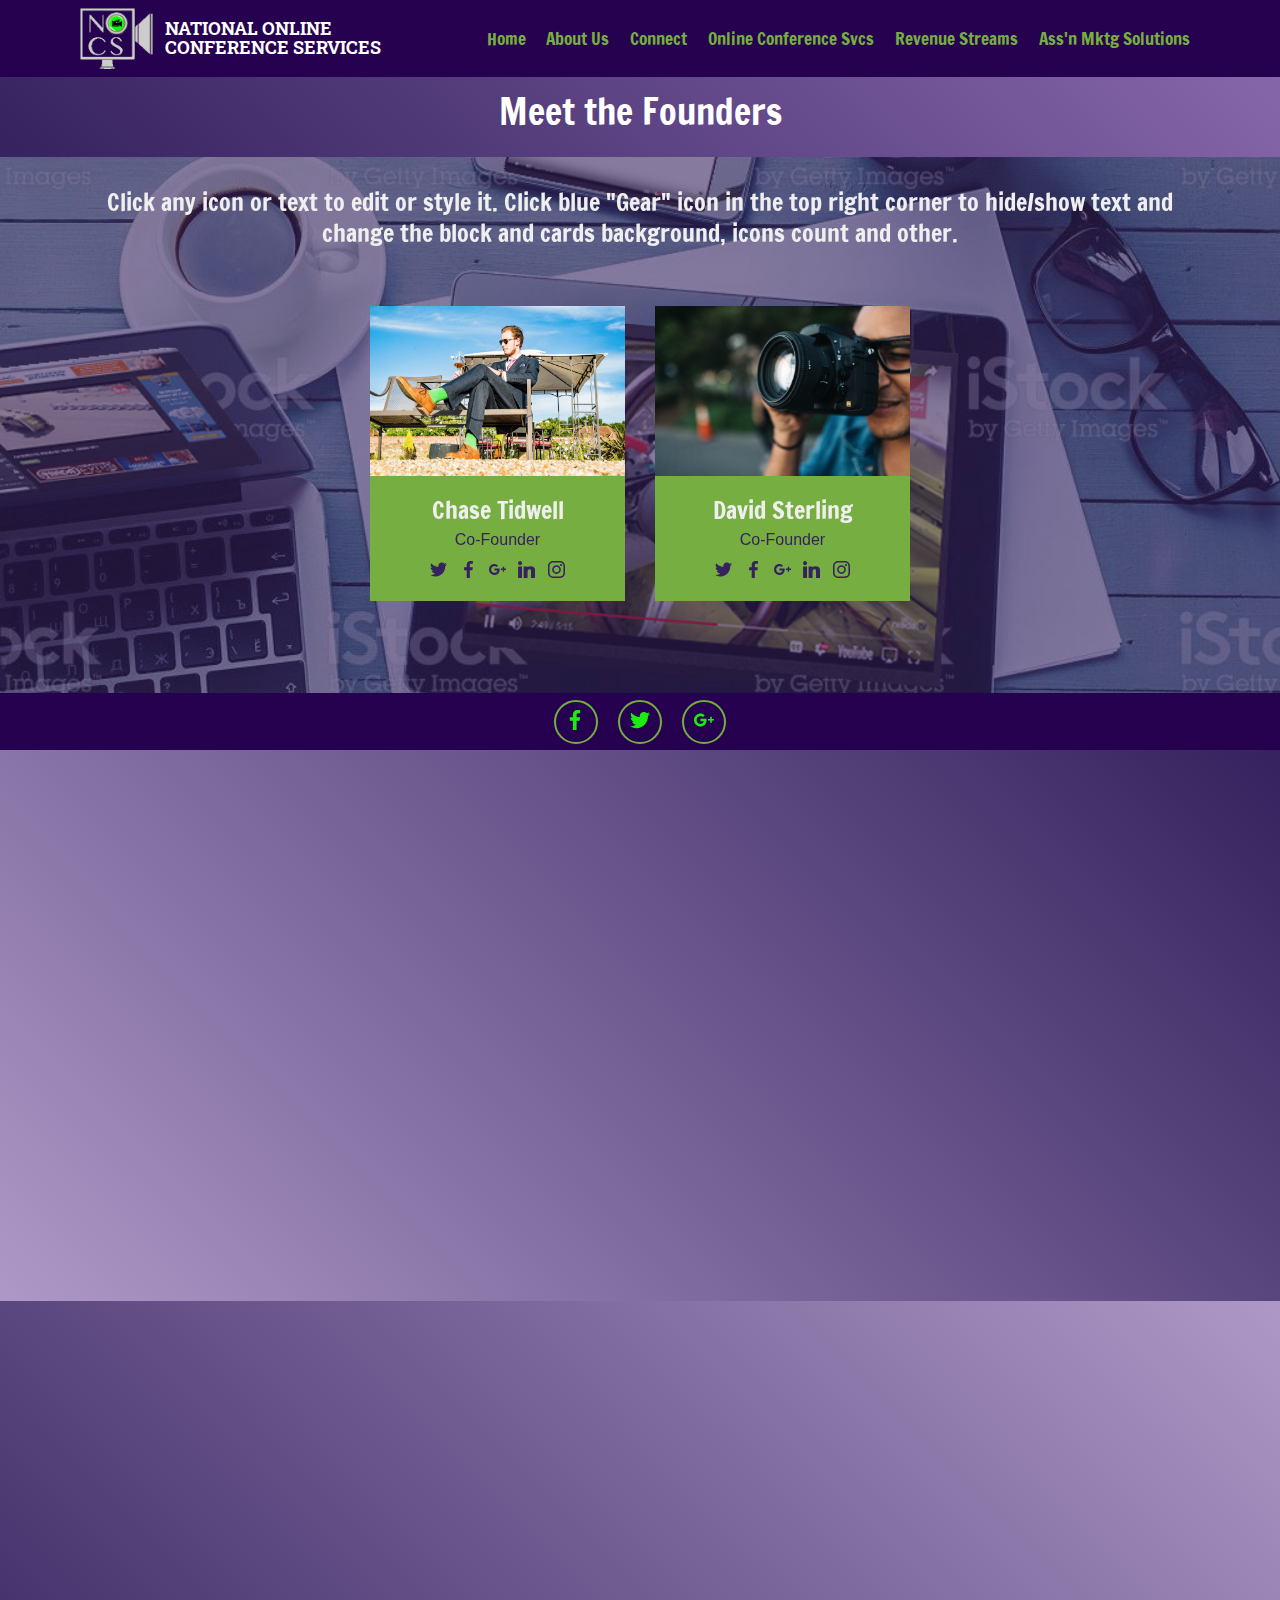
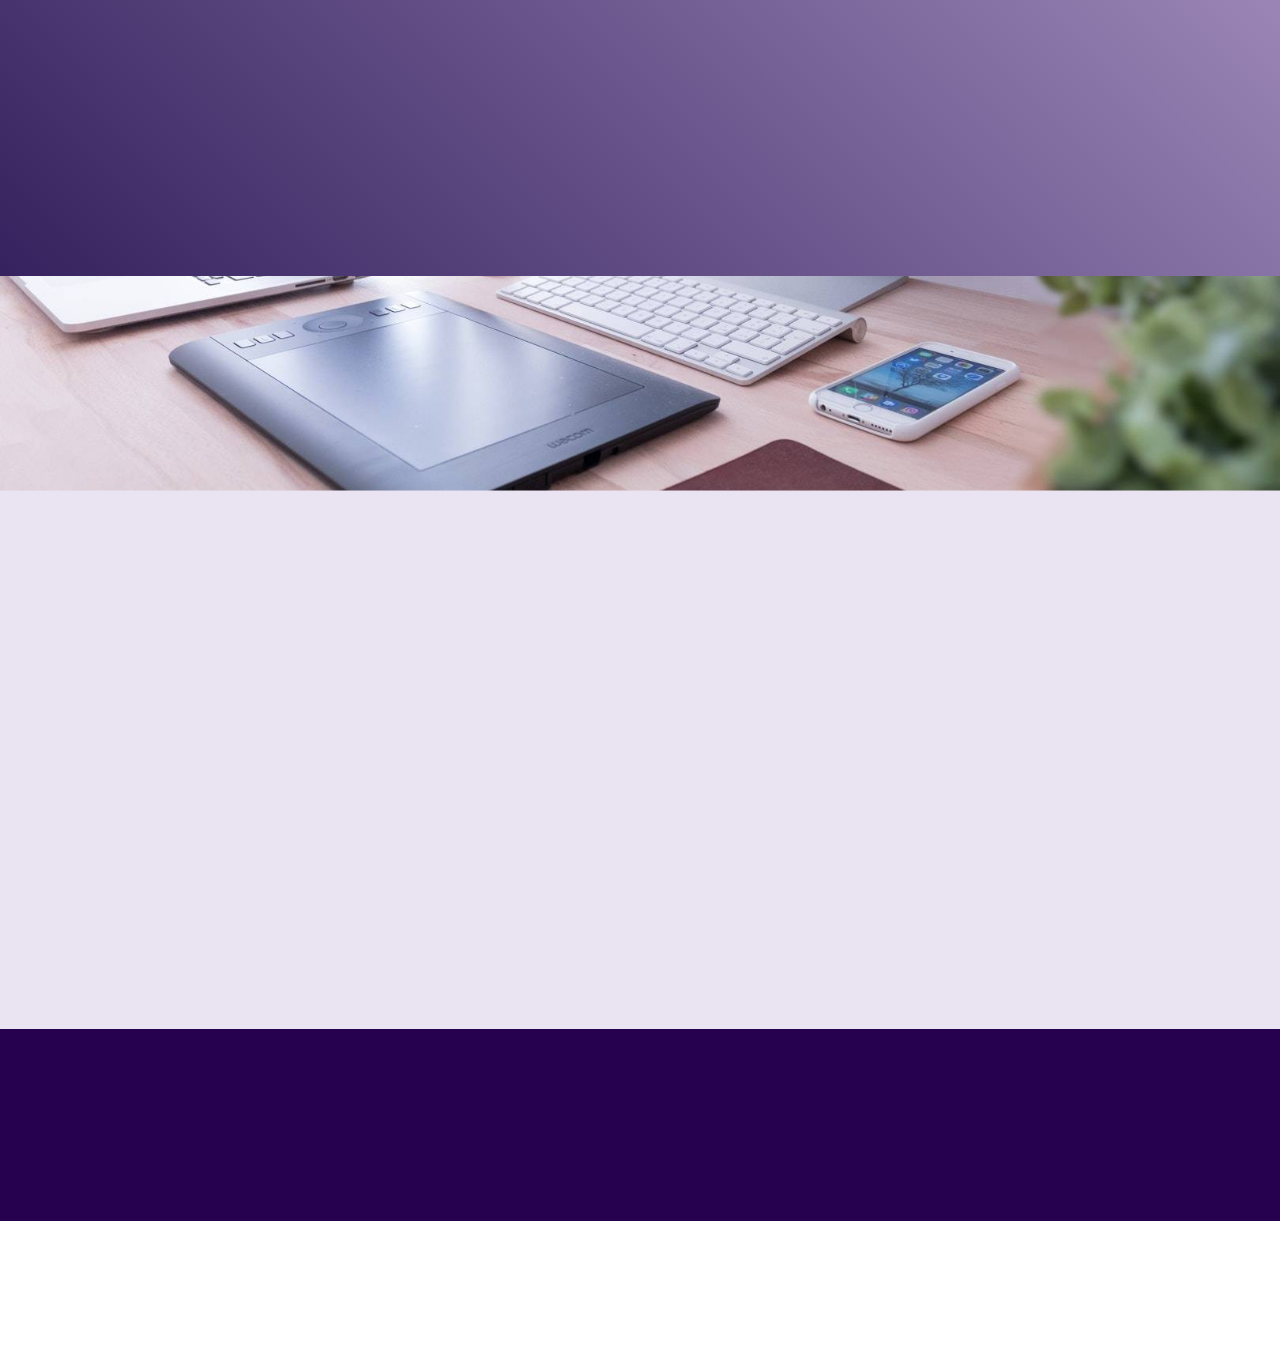
==== commit 2e37752f: "create github pages" ====
--- a/About.html
+++ b/About.html
@@ -24,7 +24,7 @@
   
 </head>
 <body>
-<section class="menu cid-qtzyizgt5i" once="menu" id="menu1-19" data-rv-view="383">
+<section class="menu cid-qtzyizgt5i" once="menu" id="menu1-19" data-rv-view="677">
 
     
 
@@ -65,7 +65,7 @@
     </nav>
 </section>
 
-<section class="engine"><a href="https://mobirise.co/n">bootstrap modal popup</a></section><section class="header5 cid-quQqz49p7P" id="header5-1l" data-rv-view="380">
+<section class="engine"><a href="https://mobirise.co/h">make a website for free</a></section><section class="header5 cid-quQqz49p7P" id="header5-1l" data-rv-view="674">
 
     
 
@@ -83,7 +83,7 @@
     
 </section>
 
-<section class="features16 cid-quR2S3iy8q mbr-parallax-background" id="features16-1z" data-rv-view="385">
+<section class="features16 cid-quR2S3iy8q mbr-parallax-background" id="features16-1z" data-rv-view="679">
     
     
     <div class="mbr-overlay" style="opacity: 0.6; background-color: rgb(53, 34, 94);">
@@ -145,7 +145,7 @@
     </div>
 </section>
 
-<section class="cid-quN7MaIWAJ" id="social-buttons1-1i" data-rv-view="393">
+<section class="cid-quN7MaIWAJ" id="social-buttons1-1i" data-rv-view="687">
     
     
 
@@ -175,7 +175,7 @@
     </div>
 </section>
 
-<section class="header3 cid-quRTsAucFh" id="header3-20" data-rv-view="396">
+<section class="header3 cid-quRTsAucFh" id="header3-20" data-rv-view="690">
 
     
 
@@ -203,7 +203,7 @@
 
 </section>
 
-<section class="header7 cid-quRTulU6UB" id="header7-21" data-rv-view="399">
+<section class="header7 cid-quRTulU6UB" id="header7-21" data-rv-view="693">
 
     
 
@@ -229,7 +229,7 @@
     </div>
 </section>
 
-<section class="mbr-section form1 cid-quSlR1z433 mbr-parallax-background" id="form1-2p" data-rv-view="402">
+<section class="mbr-section form1 cid-quSlR1z433 mbr-parallax-background" id="form1-2p" data-rv-view="696">
 
     
 
@@ -250,7 +250,7 @@
             <div class="media-container-column col-lg-8" data-form-type="formoid">
                     <div data-form-alert="" hidden="">Thanks for contacting us! Your message has been sent successfully. Someone will be contatacting you with then the next 24 hours.</div>
             
-                    <form class="mbr-form" action="https://mobirise.com/" method="post" data-form-title="Mobirise Form"><input type="hidden" data-form-email="true" value="AgWZ50Enq5fkm7B5AV4a6KrpNvZesLdM6jaiUzUXm99SbvnY2Vw94Q9xF3wnAGa+ALlKlc/jV9lL1uwCWjpB0Gxtx5JhyGkhEjyyoAilIzEkhDhI0gy/GyWbI06poiw8">
+                    <form class="mbr-form" action="https://mobirise.com/" method="post" data-form-title="Mobirise Form"><input type="hidden" data-form-email="true" value="Qv/rjDSPryMuyl6aAWvwZ9/xAS5HnFlDz/R5Qa1tFSE3Q7prXyoO/OPMx7MYVdHw3Fyfiu78DL/4DSZxyQfKj6ojPtfUWjDLogCRecIGNEkTQA0cIyFZG8auMtMfBJRy">
                         <div class="row row-sm-offset">
                             <div class="col-md-4 multi-horizontal" data-for="name">
                                 <div class="form-group">
@@ -283,7 +283,7 @@
     </div>
 </section>
 
-<section class="cid-qtzyiAF6Un" id="footer1-1g" data-rv-view="405">
+<section class="cid-qtzyiAF6Un" id="footer1-1g" data-rv-view="699">
 
     
 
@@ -329,7 +329,7 @@
     </div>
 </section>
 
-<section once="" class="cid-qtINsQ0c3V mbr-reveal" id="footer7-1h" data-rv-view="408">
+<section once="" class="cid-qtINsQ0c3V mbr-reveal" id="footer7-1h" data-rv-view="702">
 
     
 
--- a/assets/mobirise/css/mbr-additional.css
+++ b/assets/mobirise/css/mbr-additional.css
@@ -1948,40 +1948,40 @@
   font-size: 96px;
   color: #149dcc;
 }
-.cid-quSlrjLI6b {
+.cid-quXp1MhxK8 {
   padding-top: 45px;
   padding-bottom: 45px;
-  background-image: url("../../../assets/images/background2-1920x1200.png");
-}
-.cid-quSlrjLI6b .title {
+  background-image: url("../../../assets/images/mbr-11-1620x1080.jpg");
+}
+.cid-quXp1MhxK8 .title {
   margin-bottom: 2rem;
 }
-.cid-quSlrjLI6b .mbr-section-subtitle {
+.cid-quXp1MhxK8 .mbr-section-subtitle {
   color: #35225e;
 }
-.cid-quSlrjLI6b a:not([href]):not([tabindex]) {
+.cid-quXp1MhxK8 a:not([href]):not([tabindex]) {
   color: #fff;
   border-radius: 3px;
 }
-.cid-quSlrjLI6b a.btn-white:not([href]):not([tabindex]) {
+.cid-quXp1MhxK8 a.btn-white:not([href]):not([tabindex]) {
   color: #333;
 }
-.cid-quSlrjLI6b .multi-horizontal {
+.cid-quXp1MhxK8 .multi-horizontal {
   flex-grow: 1;
   -webkit-flex-grow: 1;
   max-width: 100%;
 }
-.cid-quSlrjLI6b .input-group-btn {
+.cid-quXp1MhxK8 .input-group-btn {
   display: block;
   text-align: center;
 }
-.cid-quSlrjLI6b LABEL {
+.cid-quXp1MhxK8 LABEL {
   color: #35225e;
 }
-.cid-quSlrjLI6b .mbr-section-subtitle B {
+.cid-quXp1MhxK8 .mbr-section-subtitle B {
   color: #efefef;
 }
-.cid-quSlrjLI6b H2 {
+.cid-quXp1MhxK8 H2 {
   color: #35225e;
 }
 .cid-qtzyiAF6Un {
@@ -2117,11 +2117,6 @@
 }
 .cid-qtINsQ0c3V .media-container-row .mbr-text {
   color: #cccccc;
-}
-.cid-quQqz49p7P {
-  padding-top: 90px;
-  padding-bottom: 0px;
-  background: linear-gradient(45deg, #35225e, #8a6aae);
 }
 .cid-qtzyizgt5i .navbar {
   padding: .5rem 0;
@@ -2499,35 +2494,8 @@
     flex-shrink: 0;
   }
 }
-.cid-quN7MaIWAJ {
-  padding-top: 0px;
-  padding-bottom: 0px;
-  background-color: #260150;
-}
-.cid-quN7MaIWAJ [class^="socicon-"]:before,
-.cid-quN7MaIWAJ [class*=" socicon-"]:before {
-  line-height: 44px;
-}
-.cid-quN7MaIWAJ .btn-social {
-  border-color: #76ae42;
-}
-.cid-quN7MaIWAJ .btn-social:hover {
-  background: #76ae42;
-}
-.cid-quN7MaIWAJ .btn-social:hover i.socicon {
-  color: #ffffff !important;
-}
-@media (max-width: 767px) {
-  .cid-quN7MaIWAJ .btn {
-    font-size: 20px !important;
-  }
-}
-.cid-quN7MaIWAJ .btn-social,
-.cid-quN7MaIWAJ .mbr-section-title {
-  color: #1ced11;
-}
 .cid-quS2DXozdj {
-  padding-top: 90px;
+  padding-top: 120px;
   padding-bottom: 90px;
   background-image: url("../../../assets/images/02.jpg");
 }
@@ -3168,7 +3136,7 @@
 .cid-quSlR1z433 {
   padding-top: 45px;
   padding-bottom: 45px;
-  background-image: url("../../../assets/images/background2-1920x1200.png");
+  background-image: url("../../../assets/images/mbr-11-1620x10800.jpg");
 }
 .cid-quSlR1z433 .title {
   margin-bottom: 2rem;
@@ -3840,40 +3808,40 @@
 .cid-qtEke7l8ka .mbr-section-title {
   color: #1ced11;
 }
-.cid-quSm1z9SkV {
+.cid-quXpiyw2BV {
   padding-top: 45px;
   padding-bottom: 45px;
-  background-image: url("../../../assets/images/background2-1920x1200.png");
-}
-.cid-quSm1z9SkV .title {
+  background-image: url("../../../assets/images/mbr-11-1620x1080.jpg");
+}
+.cid-quXpiyw2BV .title {
   margin-bottom: 2rem;
 }
-.cid-quSm1z9SkV .mbr-section-subtitle {
+.cid-quXpiyw2BV .mbr-section-subtitle {
   color: #35225e;
 }
-.cid-quSm1z9SkV a:not([href]):not([tabindex]) {
+.cid-quXpiyw2BV a:not([href]):not([tabindex]) {
   color: #fff;
   border-radius: 3px;
 }
-.cid-quSm1z9SkV a.btn-white:not([href]):not([tabindex]) {
+.cid-quXpiyw2BV a.btn-white:not([href]):not([tabindex]) {
   color: #333;
 }
-.cid-quSm1z9SkV .multi-horizontal {
+.cid-quXpiyw2BV .multi-horizontal {
   flex-grow: 1;
   -webkit-flex-grow: 1;
   max-width: 100%;
 }
-.cid-quSm1z9SkV .input-group-btn {
+.cid-quXpiyw2BV .input-group-btn {
   display: block;
   text-align: center;
 }
-.cid-quSm1z9SkV LABEL {
+.cid-quXpiyw2BV LABEL {
   color: #35225e;
 }
-.cid-quSm1z9SkV .mbr-section-subtitle B {
+.cid-quXpiyw2BV .mbr-section-subtitle B {
   color: #efefef;
 }
-.cid-quSm1z9SkV H2 {
+.cid-quXpiyw2BV H2 {
   color: #35225e;
 }
 .cid-qtzyiAF6Un {
@@ -4410,7 +4378,7 @@
 .cid-quQS5bv7c1 {
   padding-top: 0px;
   padding-bottom: 30px;
-  background-color: #e9e0f1;
+  background-color: #ffffff;
 }
 .cid-quQS5bv7c1 .mbr-section-text {
   color: #465052;
@@ -4504,40 +4472,40 @@
 .cid-qtEke7l8ka .mbr-section-title {
   color: #1ced11;
 }
-.cid-quSm1z9SkV {
+.cid-quXpp6vEys {
   padding-top: 45px;
   padding-bottom: 45px;
-  background-image: url("../../../assets/images/background2-1920x1200.png");
-}
-.cid-quSm1z9SkV .title {
+  background-image: url("../../../assets/images/mbr-11-1620x1080.jpg");
+}
+.cid-quXpp6vEys .title {
   margin-bottom: 2rem;
 }
-.cid-quSm1z9SkV .mbr-section-subtitle {
+.cid-quXpp6vEys .mbr-section-subtitle {
   color: #35225e;
 }
-.cid-quSm1z9SkV a:not([href]):not([tabindex]) {
+.cid-quXpp6vEys a:not([href]):not([tabindex]) {
   color: #fff;
   border-radius: 3px;
 }
-.cid-quSm1z9SkV a.btn-white:not([href]):not([tabindex]) {
+.cid-quXpp6vEys a.btn-white:not([href]):not([tabindex]) {
   color: #333;
 }
-.cid-quSm1z9SkV .multi-horizontal {
+.cid-quXpp6vEys .multi-horizontal {
   flex-grow: 1;
   -webkit-flex-grow: 1;
   max-width: 100%;
 }
-.cid-quSm1z9SkV .input-group-btn {
+.cid-quXpp6vEys .input-group-btn {
   display: block;
   text-align: center;
 }
-.cid-quSm1z9SkV LABEL {
+.cid-quXpp6vEys LABEL {
   color: #35225e;
 }
-.cid-quSm1z9SkV .mbr-section-subtitle B {
+.cid-quXpp6vEys .mbr-section-subtitle B {
   color: #efefef;
 }
-.cid-quSm1z9SkV H2 {
+.cid-quXpp6vEys H2 {
   color: #35225e;
 }
 .cid-qtzyiAF6Un {
@@ -5084,7 +5052,7 @@
 .cid-quQS5bv7c1 {
   padding-top: 0px;
   padding-bottom: 30px;
-  background-color: #e9e0f1;
+  background-color: #ffffff;
 }
 .cid-quQS5bv7c1 .mbr-section-text {
   color: #465052;
@@ -5178,40 +5146,40 @@
 .cid-qtEke7l8ka .mbr-section-title {
   color: #1ced11;
 }
-.cid-quSm1z9SkV {
+.cid-quXpAzzLoX {
   padding-top: 45px;
   padding-bottom: 45px;
-  background-image: url("../../../assets/images/background2-1920x1200.png");
-}
-.cid-quSm1z9SkV .title {
+  background-image: url("../../../assets/images/mbr-11-1620x1080.jpg");
+}
+.cid-quXpAzzLoX .title {
   margin-bottom: 2rem;
 }
-.cid-quSm1z9SkV .mbr-section-subtitle {
+.cid-quXpAzzLoX .mbr-section-subtitle {
   color: #35225e;
 }
-.cid-quSm1z9SkV a:not([href]):not([tabindex]) {
+.cid-quXpAzzLoX a:not([href]):not([tabindex]) {
   color: #fff;
   border-radius: 3px;
 }
-.cid-quSm1z9SkV a.btn-white:not([href]):not([tabindex]) {
+.cid-quXpAzzLoX a.btn-white:not([href]):not([tabindex]) {
   color: #333;
 }
-.cid-quSm1z9SkV .multi-horizontal {
+.cid-quXpAzzLoX .multi-horizontal {
   flex-grow: 1;
   -webkit-flex-grow: 1;
   max-width: 100%;
 }
-.cid-quSm1z9SkV .input-group-btn {
+.cid-quXpAzzLoX .input-group-btn {
   display: block;
   text-align: center;
 }
-.cid-quSm1z9SkV LABEL {
+.cid-quXpAzzLoX LABEL {
   color: #35225e;
 }
-.cid-quSm1z9SkV .mbr-section-subtitle B {
+.cid-quXpAzzLoX .mbr-section-subtitle B {
   color: #efefef;
 }
-.cid-quSm1z9SkV H2 {
+.cid-quXpAzzLoX H2 {
   color: #35225e;
 }
 .cid-qtzyiAF6Un {
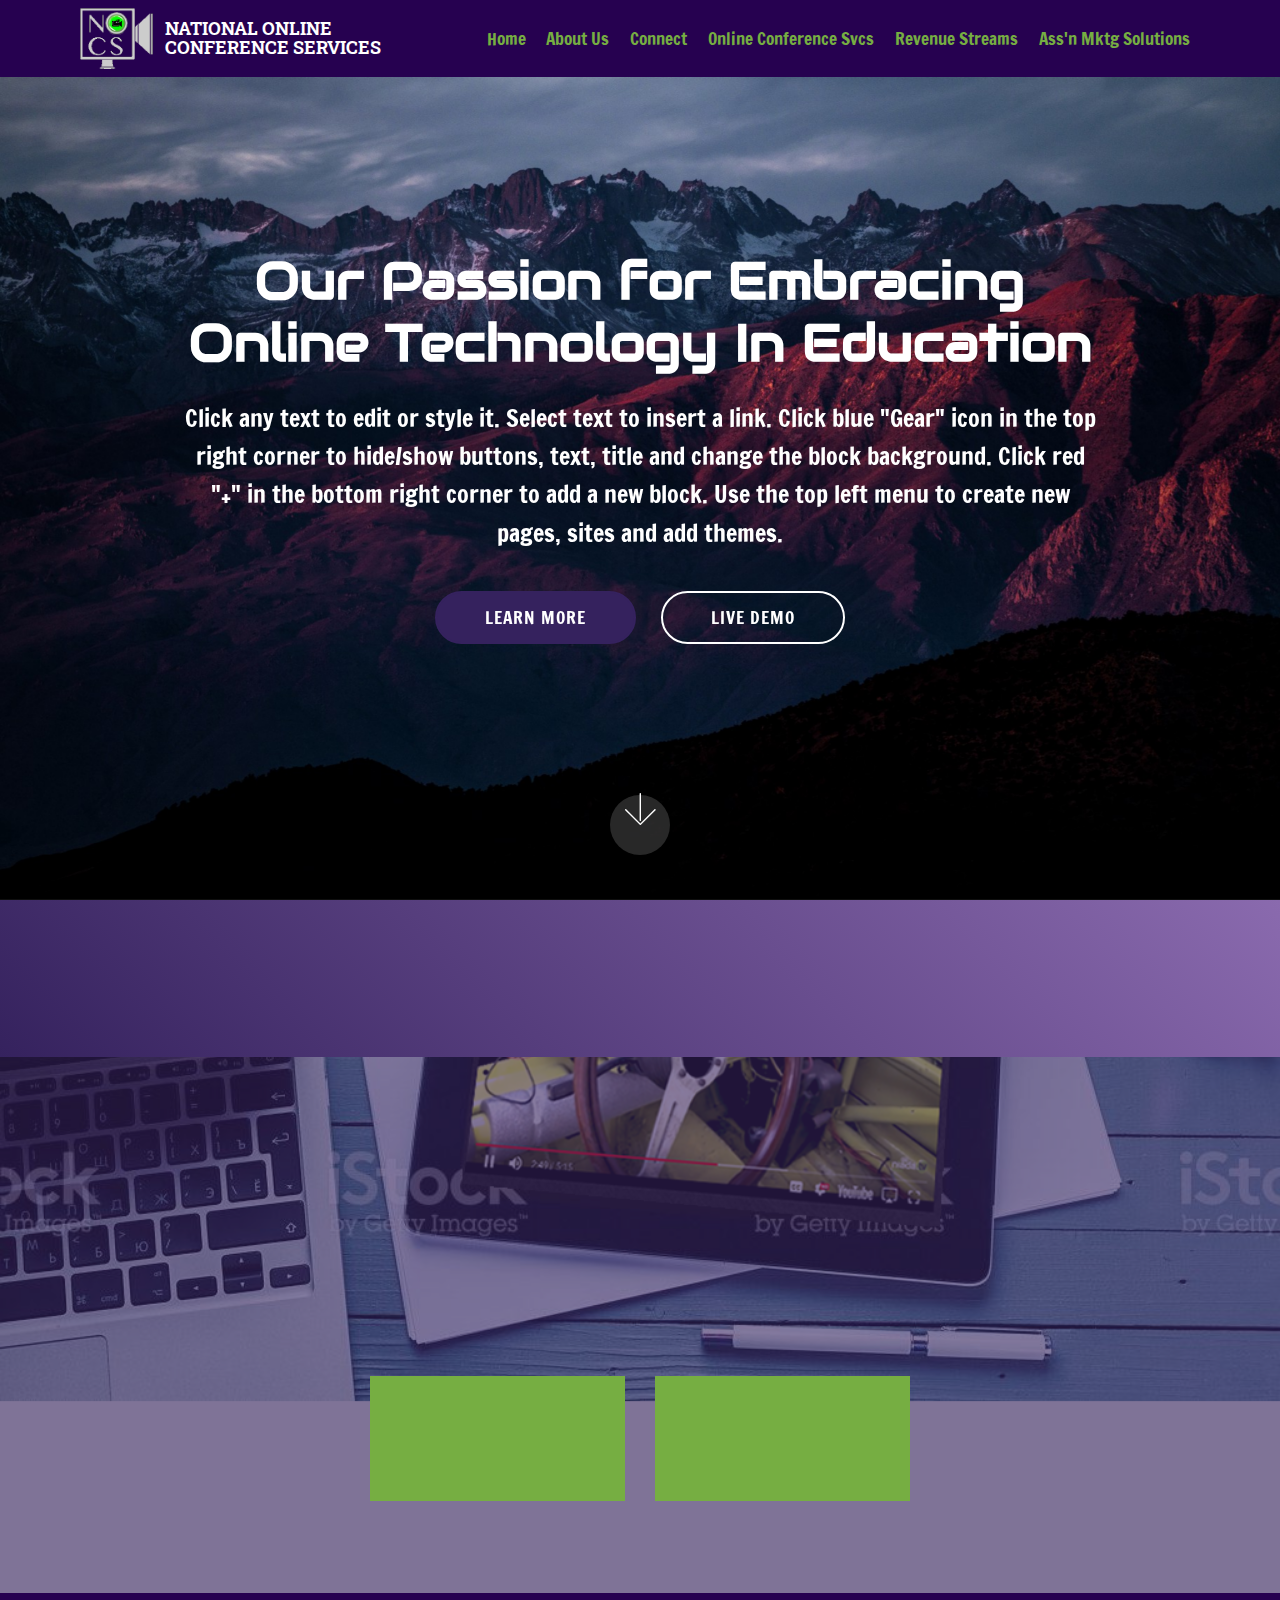
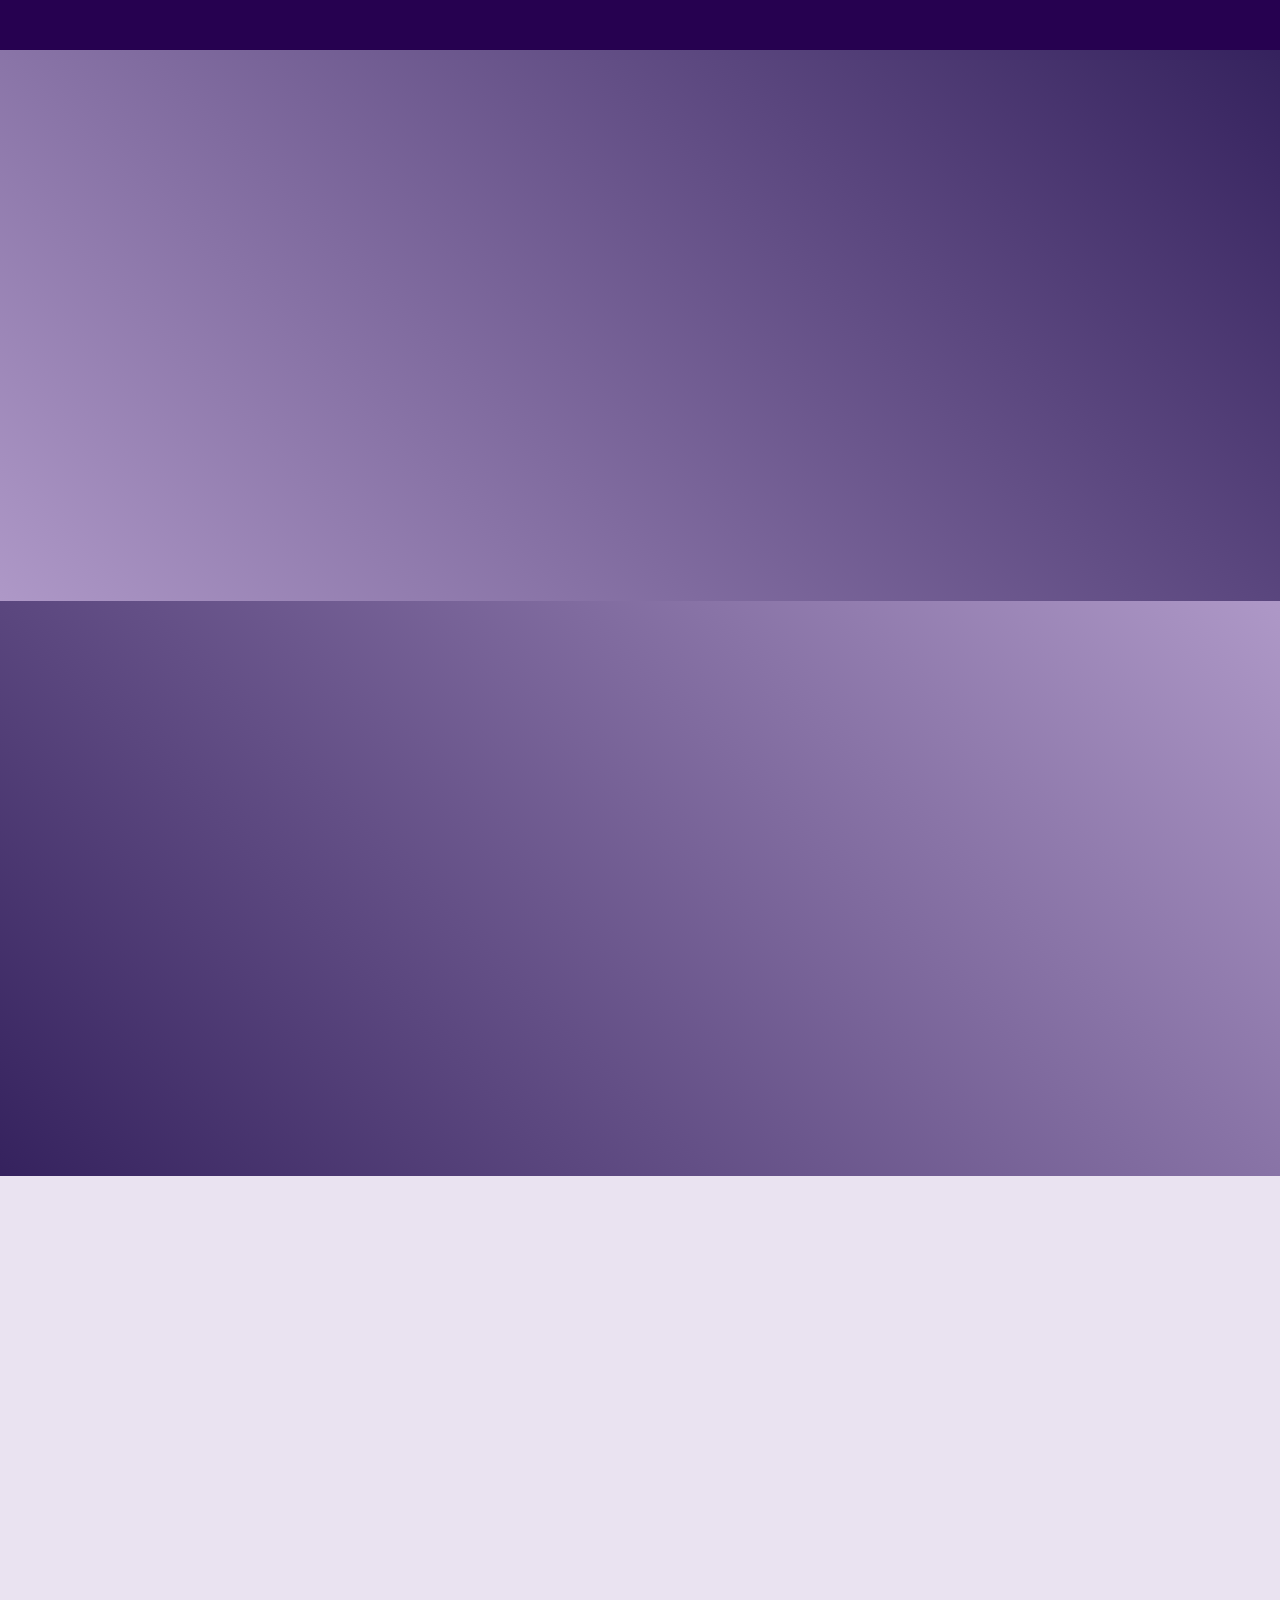
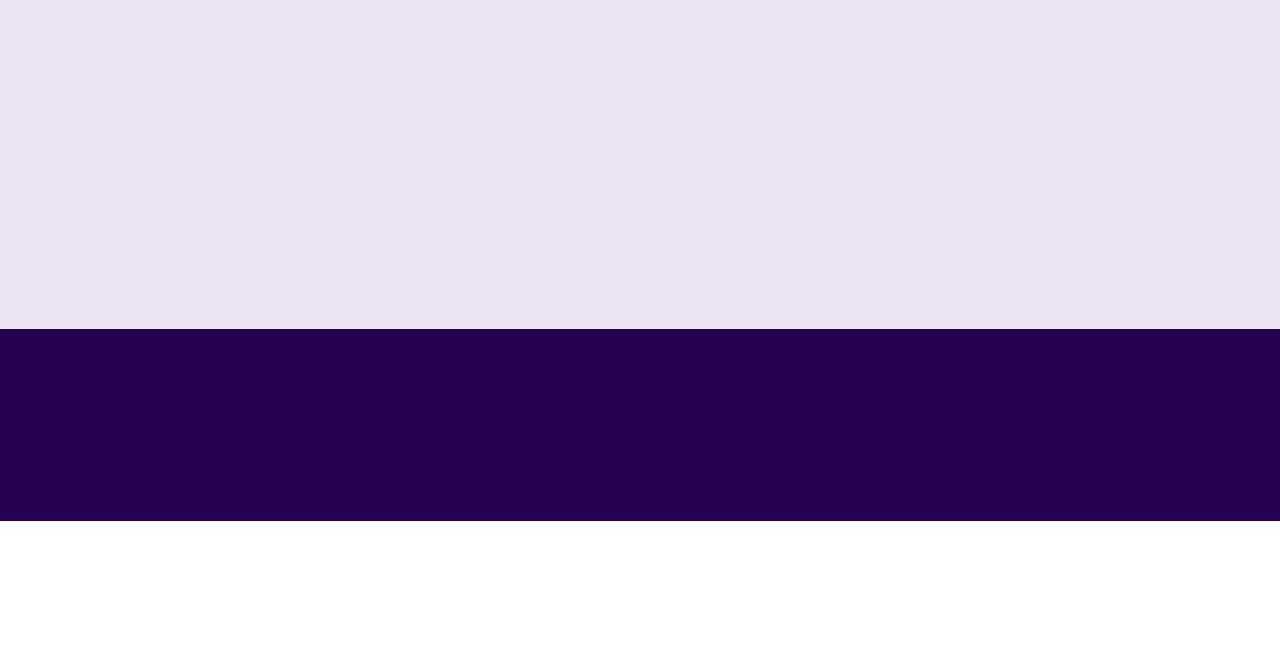
==== commit 6ec961a0: "create github pages" ====
--- a/About.html
+++ b/About.html
@@ -14,9 +14,9 @@
   <link rel="stylesheet" href="assets/bootstrap/css/bootstrap.min.css">
   <link rel="stylesheet" href="assets/bootstrap/css/bootstrap-grid.min.css">
   <link rel="stylesheet" href="assets/bootstrap/css/bootstrap-reboot.min.css">
-  <link rel="stylesheet" href="assets/animate.css/animate.min.css">
   <link rel="stylesheet" href="assets/socicon/css/styles.css">
   <link rel="stylesheet" href="assets/dropdown/css/style.css">
+  <link rel="stylesheet" href="assets/animate.css/animate.min.css">
   <link rel="stylesheet" href="assets/theme/css/style.css">
   <link rel="stylesheet" href="assets/mobirise/css/mbr-additional.css" type="text/css">
   
@@ -24,7 +24,7 @@
   
 </head>
 <body>
-<section class="menu cid-qtzyizgt5i" once="menu" id="menu1-19" data-rv-view="677">
+<section class="menu cid-qtzyizgt5i" once="menu" id="menu1-19" data-rv-view="1405">
 
     
 
@@ -65,7 +65,35 @@
     </nav>
 </section>
 
-<section class="engine"><a href="https://mobirise.co/h">make a website for free</a></section><section class="header5 cid-quQqz49p7P" id="header5-1l" data-rv-view="674">
+<section class="engine"><a href="https://mobirise.co/b">web creator</a></section><section class="cid-qvjyeRCXWo mbr-fullscreen mbr-parallax-background" id="header2-3f" data-rv-view="1399">
+
+    
+
+    
+
+    <div class="container align-center">
+        <div class="row justify-content-md-center">
+            <div class="mbr-white col-md-10">
+                <h1 class="mbr-section-title mbr-bold pb-3 mbr-fonts-style display-1">Our Passion for Embracing Online Technology In Education</h1>
+                
+                <p class="mbr-text pb-3 mbr-fonts-style display-5">
+                    Click any text to edit or style it. Select text to insert a link. Click blue "Gear" icon in the top right corner to hide/show buttons, text, title and change the block background. Click red "+" in the bottom right corner to add a new block. Use the top left menu to create new pages, sites and add themes.
+                </p>
+                <div class="mbr-section-btn">
+                    <a class="btn btn-md btn-secondary display-4" href="https://mobirise.com">LEARN MORE</a>
+                    <a class="btn btn-md btn-white-outline display-4" href="https://mobirise.com">LIVE DEMO</a>
+                </div>
+            </div>
+        </div>
+    </div>
+    <div class="mbr-arrow hidden-sm-down" aria-hidden="true">
+        <a href="#next">
+            <i class="mbri-down mbr-iconfont"></i>
+        </a>
+    </div>
+</section>
+
+<section class="header5 cid-quQqz49p7P" id="header5-1l" data-rv-view="1402">
 
     
 
@@ -73,17 +101,17 @@
     <div class="container">
         <div class="row justify-content-center">
             <div class="mbr-white col-md-10">
-                <h1 class="mbr-section-title align-center pb-3 mbr-fonts-style display-2">Meet the Founders<br></h1>
-                
-                
-            </div>
-        </div>
-    </div>
-
-    
-</section>
-
-<section class="features16 cid-quR2S3iy8q mbr-parallax-background" id="features16-1z" data-rv-view="679">
+                <h1 class="mbr-section-title align-center pb-3 mbr-fonts-style display-2">Meet the Founder<br></h1>
+                
+                
+            </div>
+        </div>
+    </div>
+
+    
+</section>
+
+<section class="features16 cid-quR2S3iy8q mbr-parallax-background" id="features16-1z" data-rv-view="1407">
     
     
     <div class="mbr-overlay" style="opacity: 0.6; background-color: rgb(53, 34, 94);">
@@ -145,7 +173,7 @@
     </div>
 </section>
 
-<section class="cid-quN7MaIWAJ" id="social-buttons1-1i" data-rv-view="687">
+<section class="cid-quN7MaIWAJ" id="social-buttons1-1i" data-rv-view="1415">
     
     
 
@@ -175,7 +203,7 @@
     </div>
 </section>
 
-<section class="header3 cid-quRTsAucFh" id="header3-20" data-rv-view="690">
+<section class="header3 cid-quRTsAucFh" id="header3-20" data-rv-view="1418">
 
     
 
@@ -203,7 +231,7 @@
 
 </section>
 
-<section class="header7 cid-quRTulU6UB" id="header7-21" data-rv-view="693">
+<section class="header7 cid-quRTulU6UB" id="header7-21" data-rv-view="1421">
 
     
 
@@ -229,7 +257,7 @@
     </div>
 </section>
 
-<section class="mbr-section form1 cid-quSlR1z433 mbr-parallax-background" id="form1-2p" data-rv-view="696">
+<section class="mbr-section form1 cid-quSlR1z433 mbr-parallax-background" id="form1-2p" data-rv-view="1424">
 
     
 
@@ -250,7 +278,7 @@
             <div class="media-container-column col-lg-8" data-form-type="formoid">
                     <div data-form-alert="" hidden="">Thanks for contacting us! Your message has been sent successfully. Someone will be contatacting you with then the next 24 hours.</div>
             
-                    <form class="mbr-form" action="https://mobirise.com/" method="post" data-form-title="Mobirise Form"><input type="hidden" data-form-email="true" value="Qv/rjDSPryMuyl6aAWvwZ9/xAS5HnFlDz/R5Qa1tFSE3Q7prXyoO/OPMx7MYVdHw3Fyfiu78DL/4DSZxyQfKj6ojPtfUWjDLogCRecIGNEkTQA0cIyFZG8auMtMfBJRy">
+                    <form class="mbr-form" action="https://mobirise.com/" method="post" data-form-title="Mobirise Form"><input type="hidden" data-form-email="true" value="IxxPwb2JGBwVij/YWq7iX9LNHFxSVYpWmp2IhO9eFM0UE0RX63Bgzf7C9QX0SkbozVqFK/cSHp9Pg1hjbVXg8aOU2NpOO7OQYSkYgM/SrmNUi3DOzPmCSBnLeqVcQuQj">
                         <div class="row row-sm-offset">
                             <div class="col-md-4 multi-horizontal" data-for="name">
                                 <div class="form-group">
@@ -283,7 +311,7 @@
     </div>
 </section>
 
-<section class="cid-qtzyiAF6Un" id="footer1-1g" data-rv-view="699">
+<section class="cid-qtzyiAF6Un" id="footer1-1g" data-rv-view="1427">
 
     
 
@@ -329,7 +357,7 @@
     </div>
 </section>
 
-<section once="" class="cid-qtINsQ0c3V mbr-reveal" id="footer7-1h" data-rv-view="702">
+<section once="" class="cid-qtINsQ0c3V mbr-reveal" id="footer7-1h" data-rv-view="1430">
 
     
 
@@ -383,11 +411,11 @@
   <script src="assets/tether/tether.min.js"></script>
   <script src="assets/bootstrap/js/bootstrap.min.js"></script>
   <script src="assets/smooth-scroll/smooth-scroll.js"></script>
+  <script src="assets/jarallax/jarallax.min.js"></script>
+  <script src="assets/viewport-checker/jquery.viewportchecker.js"></script>
   <script src="assets/dropdown/js/script.min.js"></script>
   <script src="assets/touch-swipe/jquery.touch-swipe.min.js"></script>
-  <script src="assets/jarallax/jarallax.min.js"></script>
   <script src="assets/social-likes/social-likes.js"></script>
-  <script src="assets/viewport-checker/jquery.viewportchecker.js"></script>
   <script src="assets/theme/js/script.js"></script>
   <script src="assets/formoid/formoid.min.js"></script>
   
--- a/assets/mobirise/css/mbr-additional.css
+++ b/assets/mobirise/css/mbr-additional.css
@@ -2646,6 +2646,9 @@
 .cid-qtINsQ0c3V .media-container-row .mbr-text {
   color: #cccccc;
 }
+.cid-qvjyeRCXWo {
+  background-image: url("../../../assets/images/jumbotron4.jpg");
+}
 .cid-quQqz49p7P {
   padding-top: 90px;
   padding-bottom: 0px;
@@ -3136,7 +3139,7 @@
 .cid-quSlR1z433 {
   padding-top: 45px;
   padding-bottom: 45px;
-  background-image: url("../../../assets/images/mbr-11-1620x10800.jpg");
+  background-image: url("../../../assets/images/mbr-11-1620x10805.jpg");
 }
 .cid-quSlR1z433 .title {
   margin-bottom: 2rem;
@@ -3978,18 +3981,6 @@
 .cid-qtINsQ0c3V .media-container-row .mbr-text {
   color: #cccccc;
 }
-.cid-quSAzZknHm {
-  padding-top: 120px;
-  padding-bottom: 45px;
-  background-image: url("../../../assets/images/541833256-1024x732.jpg");
-}
-.cid-quSAzZknHm H1 {
-  color: #76ae42;
-  text-align: left;
-}
-.cid-quSAzZknHm H3 {
-  text-align: left;
-}
 .cid-qtzyizgt5i .navbar {
   padding: .5rem 0;
   background: #260150;
@@ -4366,6 +4357,28 @@
     flex-shrink: 0;
   }
 }
+.cid-quSCA2bfos {
+  padding-top: 90px;
+  padding-bottom: 0px;
+  background-image: url("../../../assets/images/adobestock-98988067-wm-1000x667.jpg");
+}
+.cid-quSCA2bfos .mbr-figure {
+  margin: 0 auto;
+}
+.cid-quSCA2bfos DIV {
+  color: #ffffff;
+}
+.cid-quSCA2bfos H1 {
+  color: #76ae42;
+}
+.cid-quSCA2bfos H3 {
+  color: #76ae42;
+  text-align: left;
+}
+.cid-quSCA2bfos .mbr-text,
+.cid-quSCA2bfos .mbr-section-btn {
+  text-align: left;
+}
 .cid-quQScUwbgN {
   padding-top: 30px;
   padding-bottom: 0px;
@@ -4472,40 +4485,40 @@
 .cid-qtEke7l8ka .mbr-section-title {
   color: #1ced11;
 }
-.cid-quXpp6vEys {
+.cid-quXpAzzLoX {
   padding-top: 45px;
   padding-bottom: 45px;
   background-image: url("../../../assets/images/mbr-11-1620x1080.jpg");
 }
-.cid-quXpp6vEys .title {
+.cid-quXpAzzLoX .title {
   margin-bottom: 2rem;
 }
-.cid-quXpp6vEys .mbr-section-subtitle {
+.cid-quXpAzzLoX .mbr-section-subtitle {
   color: #35225e;
 }
-.cid-quXpp6vEys a:not([href]):not([tabindex]) {
+.cid-quXpAzzLoX a:not([href]):not([tabindex]) {
   color: #fff;
   border-radius: 3px;
 }
-.cid-quXpp6vEys a.btn-white:not([href]):not([tabindex]) {
+.cid-quXpAzzLoX a.btn-white:not([href]):not([tabindex]) {
   color: #333;
 }
-.cid-quXpp6vEys .multi-horizontal {
+.cid-quXpAzzLoX .multi-horizontal {
   flex-grow: 1;
   -webkit-flex-grow: 1;
   max-width: 100%;
 }
-.cid-quXpp6vEys .input-group-btn {
+.cid-quXpAzzLoX .input-group-btn {
   display: block;
   text-align: center;
 }
-.cid-quXpp6vEys LABEL {
+.cid-quXpAzzLoX LABEL {
   color: #35225e;
 }
-.cid-quXpp6vEys .mbr-section-subtitle B {
+.cid-quXpAzzLoX .mbr-section-subtitle B {
   color: #efefef;
 }
-.cid-quXpp6vEys H2 {
+.cid-quXpAzzLoX H2 {
   color: #35225e;
 }
 .cid-qtzyiAF6Un {
@@ -4641,6 +4654,18 @@
 }
 .cid-qtINsQ0c3V .media-container-row .mbr-text {
   color: #cccccc;
+}
+.cid-quSAzZknHm {
+  padding-top: 120px;
+  padding-bottom: 45px;
+  background-image: url("../../../assets/images/541833256-1024x732.jpg");
+}
+.cid-quSAzZknHm H1 {
+  color: #76ae42;
+  text-align: left;
+}
+.cid-quSAzZknHm H3 {
+  text-align: left;
 }
 .cid-qtzyizgt5i .navbar {
   padding: .5rem 0;
@@ -5018,28 +5043,6 @@
     flex-shrink: 0;
   }
 }
-.cid-quSCA2bfos {
-  padding-top: 90px;
-  padding-bottom: 0px;
-  background-image: url("../../../assets/images/adobestock-98988067-wm-1000x667.jpg");
-}
-.cid-quSCA2bfos .mbr-figure {
-  margin: 0 auto;
-}
-.cid-quSCA2bfos DIV {
-  color: #ffffff;
-}
-.cid-quSCA2bfos H1 {
-  color: #76ae42;
-}
-.cid-quSCA2bfos H3 {
-  color: #76ae42;
-  text-align: left;
-}
-.cid-quSCA2bfos .mbr-text,
-.cid-quSCA2bfos .mbr-section-btn {
-  text-align: left;
-}
 .cid-quQScUwbgN {
   padding-top: 30px;
   padding-bottom: 0px;
@@ -5146,40 +5149,40 @@
 .cid-qtEke7l8ka .mbr-section-title {
   color: #1ced11;
 }
-.cid-quXpAzzLoX {
+.cid-quXpp6vEys {
   padding-top: 45px;
   padding-bottom: 45px;
   background-image: url("../../../assets/images/mbr-11-1620x1080.jpg");
 }
-.cid-quXpAzzLoX .title {
+.cid-quXpp6vEys .title {
   margin-bottom: 2rem;
 }
-.cid-quXpAzzLoX .mbr-section-subtitle {
+.cid-quXpp6vEys .mbr-section-subtitle {
   color: #35225e;
 }
-.cid-quXpAzzLoX a:not([href]):not([tabindex]) {
+.cid-quXpp6vEys a:not([href]):not([tabindex]) {
   color: #fff;
   border-radius: 3px;
 }
-.cid-quXpAzzLoX a.btn-white:not([href]):not([tabindex]) {
+.cid-quXpp6vEys a.btn-white:not([href]):not([tabindex]) {
   color: #333;
 }
-.cid-quXpAzzLoX .multi-horizontal {
+.cid-quXpp6vEys .multi-horizontal {
   flex-grow: 1;
   -webkit-flex-grow: 1;
   max-width: 100%;
 }
-.cid-quXpAzzLoX .input-group-btn {
+.cid-quXpp6vEys .input-group-btn {
   display: block;
   text-align: center;
 }
-.cid-quXpAzzLoX LABEL {
+.cid-quXpp6vEys LABEL {
   color: #35225e;
 }
-.cid-quXpAzzLoX .mbr-section-subtitle B {
+.cid-quXpp6vEys .mbr-section-subtitle B {
   color: #efefef;
 }
-.cid-quXpAzzLoX H2 {
+.cid-quXpp6vEys H2 {
   color: #35225e;
 }
 .cid-qtzyiAF6Un {
